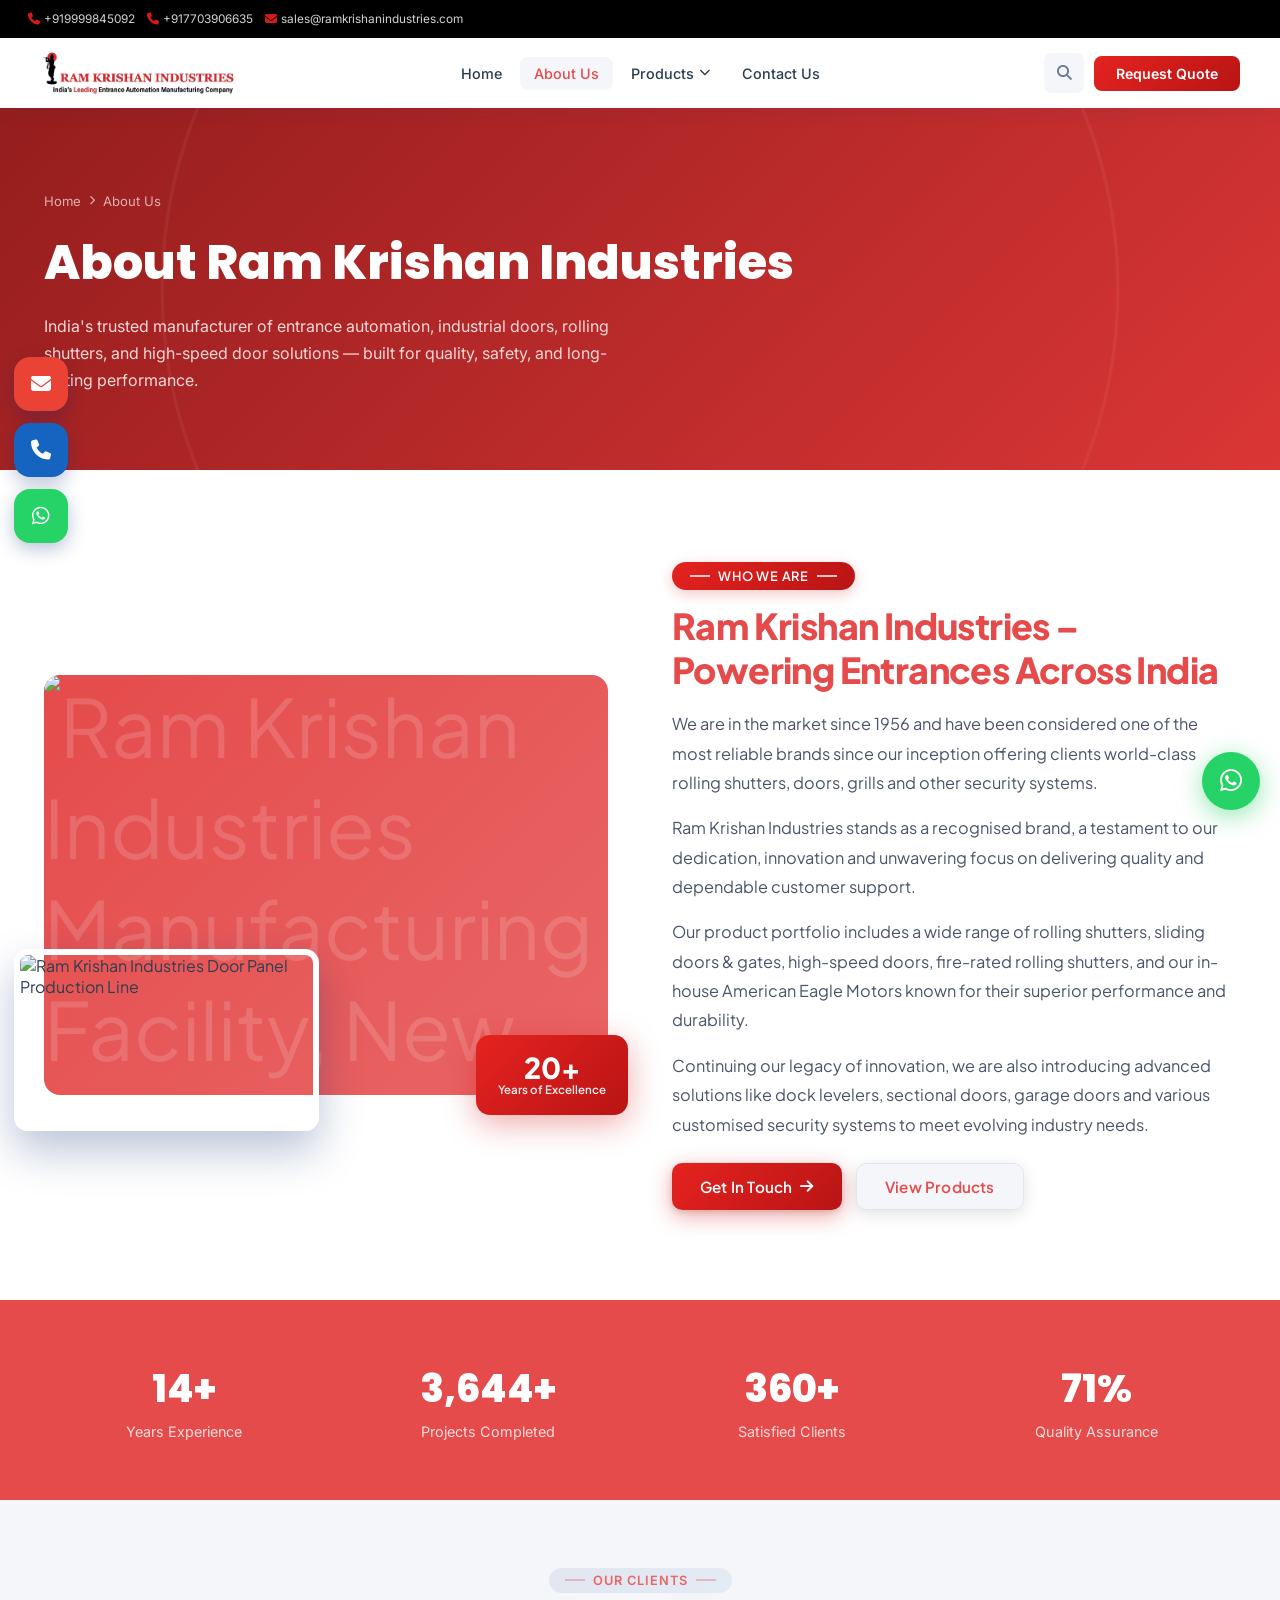
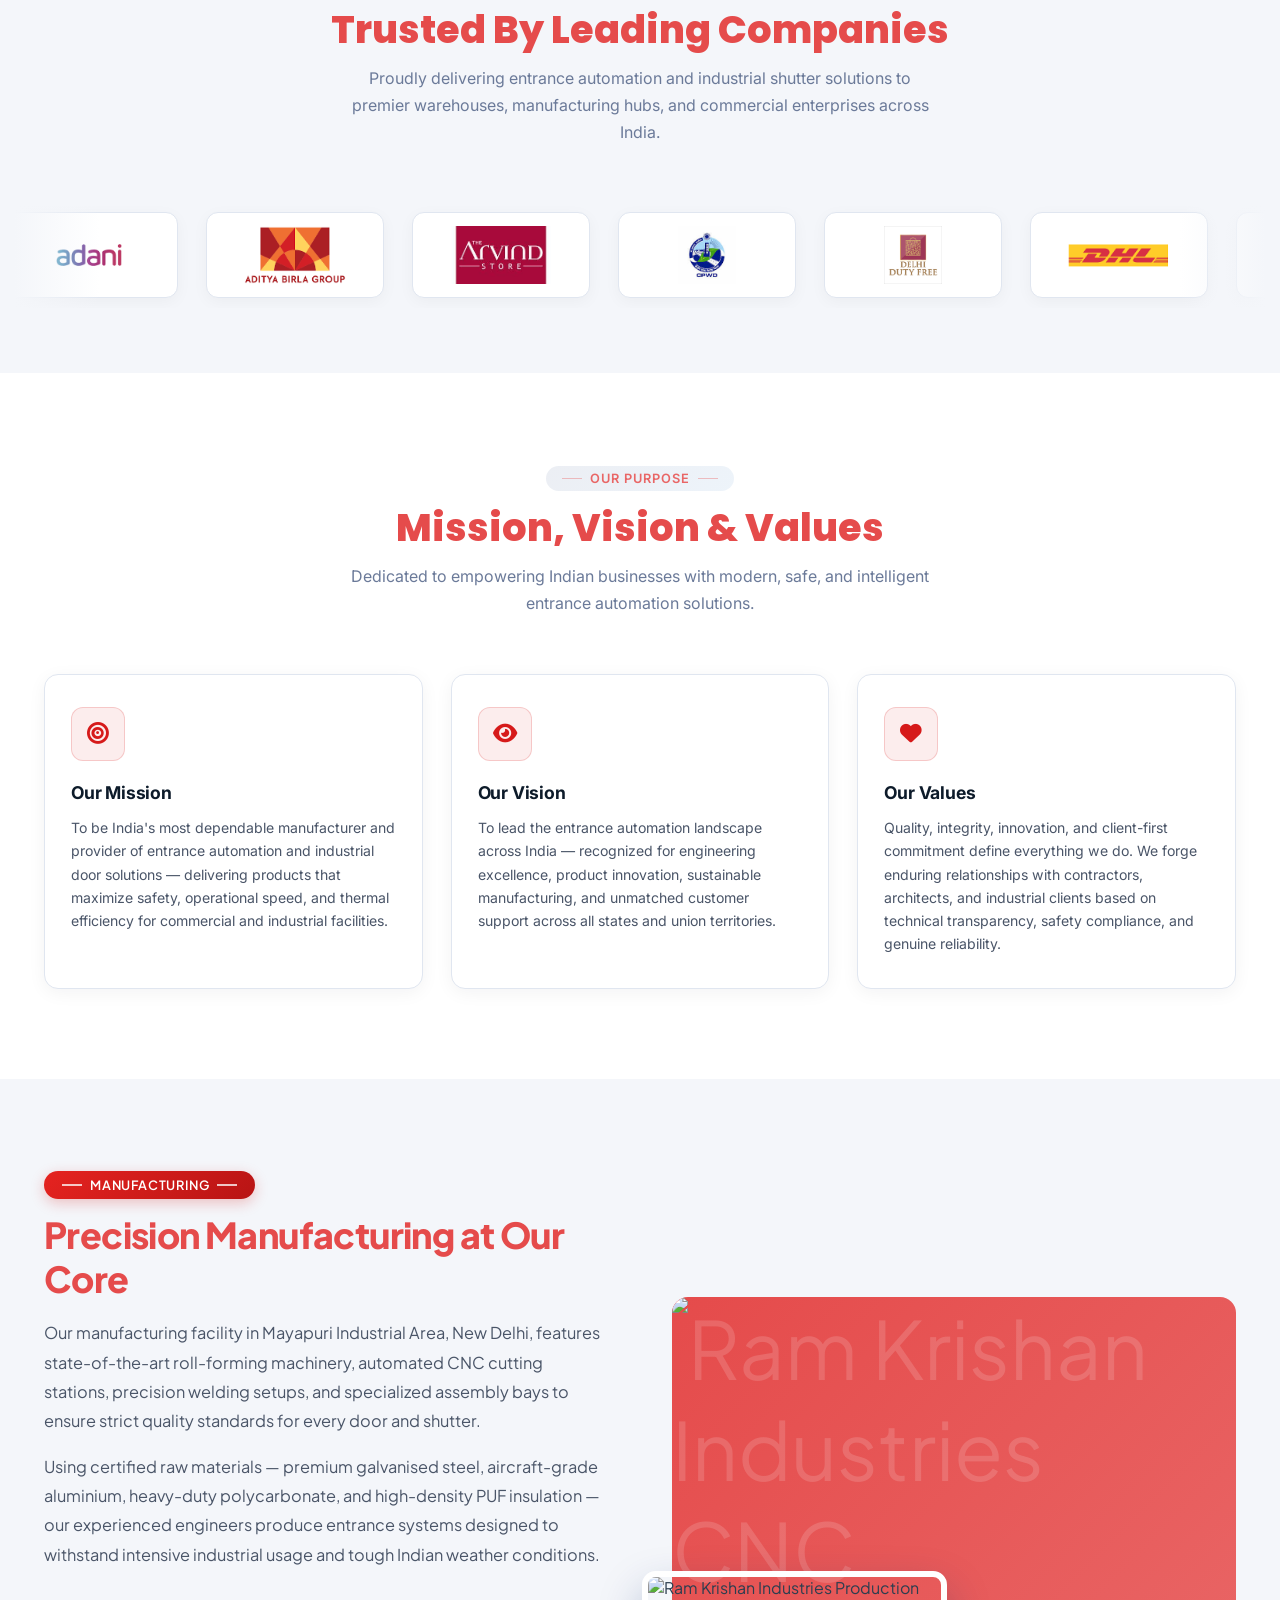
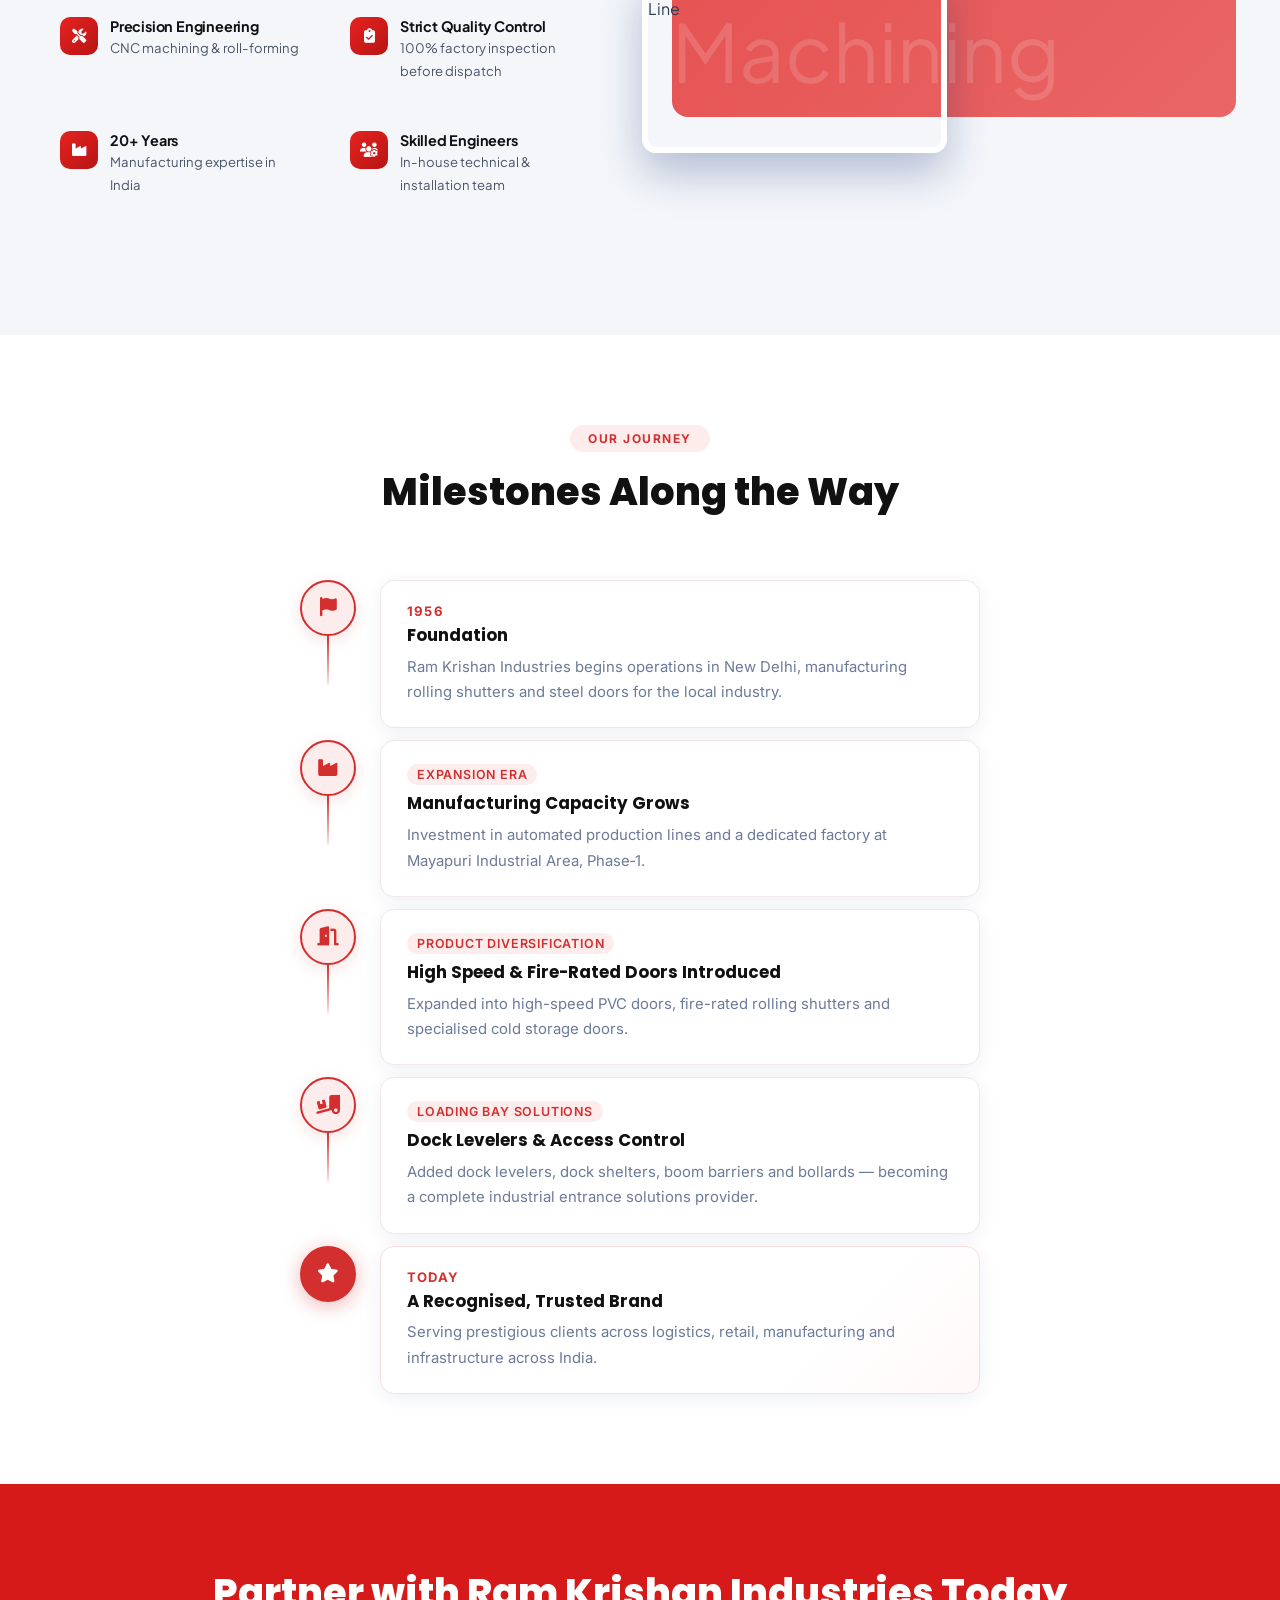
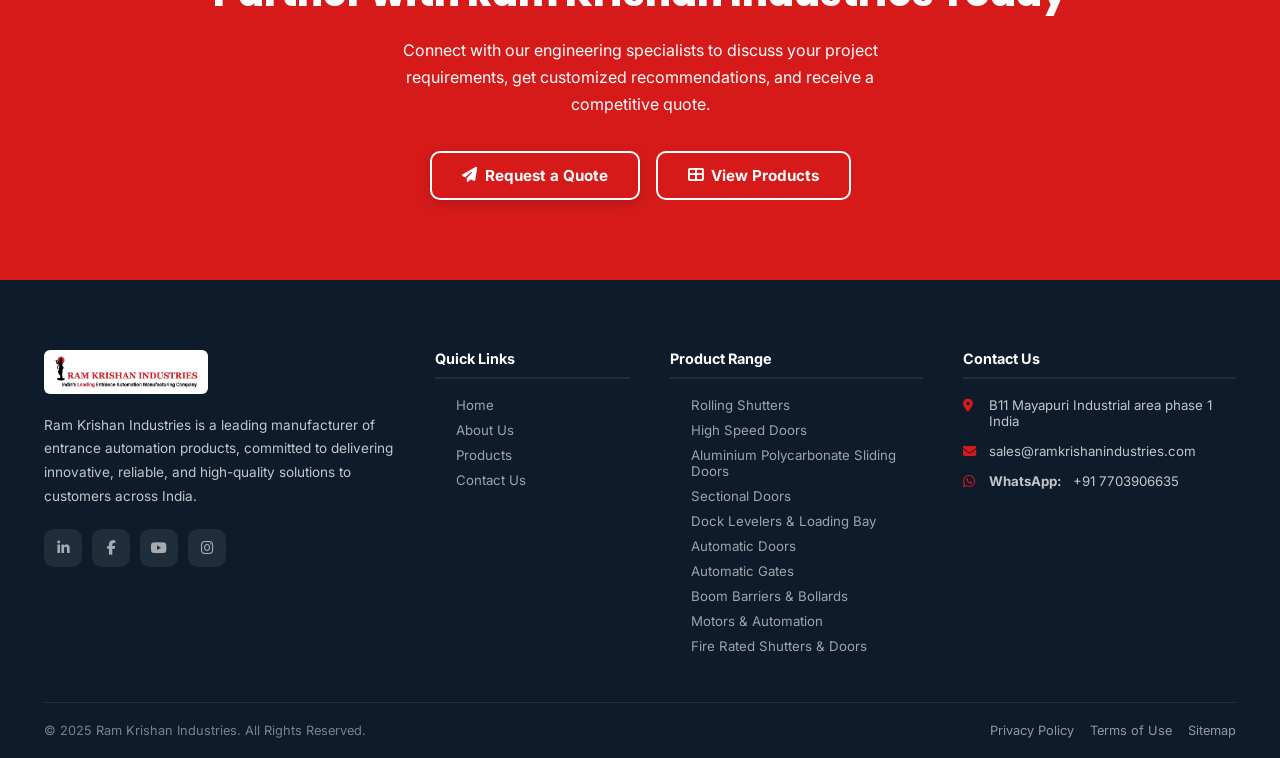
==== about.html @ 876a9bb3 "updated img" ====
<!DOCTYPE html>
<html lang="en">
<head>
  <meta charset="UTF-8" />
  <meta name="viewport" content="width=device-width, initial-scale=1.0" />
  <title>About Us | Ram Krishan Industries | Industrial Doors & Entrance Automation India</title>
  <meta name="description" content="Learn about Ram Krishan Industries — a leading manufacturer of entrance automation products, high-speed doors, rolling shutters & dock equipment in New Delhi, India." />
  <meta name="keywords" content="About Ram Krishan Industries, industrial door manufacturer India, entrance automation manufacturer Delhi, rolling shutter supplier, high speed doors India" />
  <meta name="robots" content="index, follow, max-image-preview:large" />
  <link rel="canonical" href="https://www.ramkrishanindustries.com/about.html" />

    <!-- Favicon -->
  <link rel="icon" type="image/png" href="images/ram-krishan-industries-logo.png" />

  <!-- Open Graph -->
  <meta property="og:type" content="article" />
  <meta property="og:url" content="https://www.ramkrishanindustries.com/about.html" />
  <meta property="og:site_name" content="Ram Krishan Industries" />
  <meta property="og:title" content="About Us | Ram Krishan Industries | Industrial Doors & Automation" />
  <meta property="og:description" content="Discover Ram Krishan Industries — 20+ years of excellence in manufacturing high-speed doors, rolling shutters, and entrance automation systems across India." />
  <meta property="og:image" content="images/ram-krishan-industries-logo.png" />

  <!-- Twitter Card -->
  <meta name="twitter:card" content="summary_large_image" />
  <meta name="twitter:title" content="About Us | Ram Krishan Industries | Industrial Doors & Automation" />
  <meta name="twitter:description" content="Ram Krishan Industries is an industry leader in entrance automation and industrial door solutions across India." />
  <meta name="twitter:image" content="images/ram-krishan-industries-logo.png" />

  <link rel="stylesheet" href="css/style.css" />
  <link rel="stylesheet" href="https://cdnjs.cloudflare.com/ajax/libs/font-awesome/6.5.0/css/all.min.css" />

  <!-- JSON-LD Breadcrumb Schema -->
  <script type="application/ld+json">
  {
    "@context": "https://schema.org",
    "@type": "BreadcrumbList",
    "itemListElement": [
      { "@type": "ListItem", "position": 1, "name": "Home", "item": "https://www.ramkrishanindustries.com/" },
      { "@type": "ListItem", "position": 2, "name": "About Us", "item": "https://www.ramkrishanindustries.com/about.html" }
    ]
  }
  </script>
</head>
<body class="about-page">

<!-- TOP BAR -->
<div class="top-bar">
  <div class="container">
    <div class="top-bar-left">
      <a href="tel:+919999845092"><i class="fas fa-phone"></i> +919999845092</a>
      <a href="tel:+917703906635"><i class="fas fa-phone"></i> +917703906635</a>
      <a href="mailto:sales@ramkrishanindustries.com"><i class="fas fa-envelope"></i>sales@ramkrishanindustries.com</a>
    </div>
  </div>
</div>

<!-- NAVBAR -->
<nav class="navbar" id="navbar">
  <div class="container">
    <a href="index.html" class="logo" aria-label="Ram Krishan Industries"><img src="images/ram-krishan-industries-logo.png" alt="Ram Krishan Industries" class="logo-img" /></a>
    <ul class="nav-links">
      <li><a href="index.html"><span data-i18n="navHome">Home</span></a></li>
      <li><a href="about.html" class="active"><span data-i18n="navAbout">About Us</span></a></li>
      <li class="has-dropdown">
        <a href="products.html"><span data-i18n="navProducts">Products</span> <i class="fas fa-chevron-down"></i></a>
        <ul class="dropdown-menu dropdown-products-list">
         <li><a href="products.html#rolling"> Rolling Shutters</a></li>
          <li><a href="products.html#highspeed"> High Speed Doors</a></li>
          <li><a href="products.html#polycarbonate"> Aluminium Polycarbonate Sliding Doors</a></li>
          <li><a href="products.html#sectional"> Sectional Doors</a></li>
          <li><a href="products.html#dockleveler"> Dock Levelers & Loading Bay</a></li>
          <li><a href="products.html#autodoors"> Automatic Doors</a></li>
          <li><a href="products.html#autogates"> Automatic Gates</a></li>
          <li><a href="products.html#boombarrier"> Boom Barriers & Bollards</a></li>
          <li><a href="products.html#doormotors"> Motors & Automation</a></li>
          <li><a href="products.html#fire"> Fire Rated Shutters & Doors</a></li>
        </ul>
      </li>
      <li><a href="contact.html"><span data-i18n="navContact">Contact Us</span></a></li>
    </ul>
    <div class="nav-actions">
      <button class="btn-search" id="searchBtn" aria-label="Search"><i class="fas fa-search"></i></button>
      <a href="contact.html" class="btn-quote" data-i18n="navQuote">Request Quote</a>
      <button class="hamburger" id="hamburger" aria-label="Menu"><span></span><span></span><span></span></button>
    </div>
  </div>
</nav>

<nav class="mobile-nav" id="mobileNav">
  <button class="mobile-nav-close" id="mobileNavClose"><i class="fas fa-times"></i></button>
  <ul>
    <li><a href="index.html"><span data-i18n="navHome">Home</span></a></li>
    <li><a href="about.html"><span data-i18n="navAbout">About Us</span></a></li>
    <li class="mobile-nav-parent">
      <div class="mobile-nav-row">
        <a href="products.html"><span data-i18n="navProducts">Products</span></a>
        <button class="mobile-submenu-toggle" type="button" aria-label="Toggle Products menu"><i class="fas fa-chevron-down"></i></button>
      </div>
      <ul class="mobile-submenu">
        <li><a href="products.html#rolling">Rolling Shutters</a></li>
        <li><a href="products.html#highspeed">High Speed Doors</a></li>
        <li><a href="products.html#polycarbonate">Aluminium Polycarbonate Sliding Doors</a></li>
        <li><a href="products.html#sectional">Sectional Doors</a></li>
        <li><a href="products.html#dockleveler">Dock Levelers & Loading Bay</a></li>
        <li><a href="products.html#autodoors">Automatic Doors</a></li>
        <li><a href="products.html#autogates">Automatic Gates</a></li>
        <li><a href="products.html#boombarrier">Boom Barriers & Bollards</a></li>
        <li><a href="products.html#doormotors">Motors & Automation</a></li>
        <li><a href="products.html#fire">Fire Rated Shutters & Doors</a></li>
      </ul>
    </li>
    <li><a href="contact.html"><span data-i18n="navContact">Contact Us</span></a></li>
  </ul>
  <div class="mobile-nav-footer"><a href="contact.html" class="btn-quote" data-i18n="navQuote">Request Quote</a></div>
</nav>

<!-- PAGE HERO -->
<section class="page-hero page-hero-about">
  <div class="container">
    <div class="page-hero-content">
      <div class="breadcrumb">
        <a href="index.html"><span data-i18n="navHome">Home</span></a><i class="fas fa-chevron-right"></i><span data-i18n="breadcrumbAboutTxt">About Us</span>
      </div>
      <h1 data-i18n="pageHeroAboutTitle">About Ram Krishan Industries</h1>
      <p data-i18n="pageHeroAboutSub">India's trusted manufacturer of entrance automation, industrial doors, rolling shutters, and high-speed door solutions — built for quality, safety, and long-lasting performance.</p>
    </div>
  </div>
</section>

<!-- COMPANY OVERVIEW -->
<section class="section about-strip">
  <div class="container">
    <div class="about-grid">
      <div class="about-visual reveal">
        <div class="about-img-main">
          <img src="#" alt="Ram Krishan Industries Manufacturing Facility, New Delhi" loading="lazy" />
        </div>
        <div class="about-img-secondary">
          <img src="#" alt="Ram Krishan Industries Door Panel Production Line" loading="lazy" />
        </div>
        <div class="about-badge-float"><h4>20+</h4><p data-i18n="aboutYearsExc">Years of Excellence</p></div>
      </div>
      <div class="about-text reveal reveal-delay-2">
        <div class="section-label" data-i18n="aboutSectionLabel">Who We Are</div>
        <h2 data-i18n="aboutHeroHeading">Ram Krishan Industries – Powering Entrances Across India</h2>
        <p data-i18n="aboutStoryP1">We are in the market since 1956 and have been considered one of the most reliable brands since our inception offering clients world-class rolling shutters, doors, grills and other security systems.</p>
        <p data-i18n="aboutStoryP2">Ram Krishan Industries stands as a recognised brand, a testament to our dedication, innovation and unwavering focus on delivering quality and dependable customer support.</p>
        <p data-i18n="aboutStoryP3">Our product portfolio includes a wide range of rolling shutters, sliding doors & gates, high-speed doors, fire-rated rolling shutters, and our in-house American Eagle Motors known for their superior performance and durability.</p>
        <p data-i18n="aboutStoryP4">Continuing our legacy of innovation, we are also introducing advanced solutions like dock levelers, sectional doors, garage doors and various customised security systems to meet evolving industry needs.</p>
        <div style="display:flex;gap:14px;margin-top:24px;flex-wrap:wrap">
          <a href="contact.html" class="btn-primary"><span data-i18n="aboutGetInTouch">Get In Touch</span> <i class="fas fa-arrow-right"></i></a>
          <a href="products.html" class="btn-outline-white" style="color:var(--primary);border-color:var(--border);background:var(--light-gray)" data-i18n="aboutViewProductsBtn">View Products</a>
        </div>
      </div>
    </div>
  </div>
</section>

<!-- STATS BAR -->
<section style="background:var(--primary);padding:60px 0">
  <div class="container">
    <div class="about-stats-grid">
      <div class="reveal">
        <div class="about-stat-num"><span data-target="20" data-suffix="+">20+</span></div>
        <div class="about-stat-label" data-i18n="statYears">Years Experience</div>
      </div>
      <div class="reveal reveal-delay-1">
        <div class="about-stat-num"><span data-target="5000" data-suffix="+">5,000+</span></div>
        <div class="about-stat-label" data-i18n="statProjects">Projects Completed</div>
      </div>
      <div class="reveal reveal-delay-2">
        <div class="about-stat-num"><span data-target="500" data-suffix="+">500+</span></div>
        <div class="about-stat-label" data-i18n="statClients">Satisfied Clients</div>
      </div>
      <div class="reveal reveal-delay-3">
        <div class="about-stat-num"><span data-target="100" data-suffix="%">100%</span></div>
        <div class="about-stat-label">Quality Assurance</div>
      </div>
    </div>
  </div>
</section>

<!-- TRUSTED BY LEADING COMPANIES (AUTO-SLIDING LOGO MARQUEE) -->
<section class="section logo-marquee-section">
  <div class="container">
    <div class="section-header reveal">
      <div class="section-label">Our Clients</div>
      <h2 class="section-title">Trusted By Leading Companies</h2>
      <p class="section-subtitle">Proudly delivering entrance automation and industrial shutter solutions to premier warehouses, manufacturing hubs, and commercial enterprises across India.</p>
    </div>
  </div>
  <div class="logo-marquee-wrap">
    <div class="logo-marquee-track" id="logoMarquee">
      <!-- Set 1: ZIP-provided client logos -->
      <div class="logo-marquee-item"><img src="images/Clients/LOGO/ADANNI.png" alt="Adani logo" loading="eager" /></div>
      <div class="logo-marquee-item"><img src="images/Clients/LOGO/ADITYA.png" alt="Aditya logo" loading="eager" /></div>
      <div class="logo-marquee-item"><img src="images/Clients/LOGO/ARVIND.jpg" alt="Arvind logo" loading="eager" /></div>
      <div class="logo-marquee-item"><img src="images/Clients/LOGO/CPWD.jpg" alt="CPWD logo" loading="eager" /></div>
      <div class="logo-marquee-item"><img src="images/Clients/LOGO/DELHI DUTY.png" alt="Delhi Duty Free logo" loading="eager" /></div>
      <div class="logo-marquee-item"><img src="images/Clients/LOGO/dhl.png" alt="DHL logo" loading="eager" /></div>
      <div class="logo-marquee-item"><img src="images/Clients/LOGO/DLF.png" alt="DLF logo" loading="eager" /></div>
      <div class="logo-marquee-item"><img src="images/Clients/LOGO/GOOREJ.png" alt="Godrej logo" loading="eager" /></div>
      <div class="logo-marquee-item"><img src="images/Clients/LOGO/HONDA.png" alt="Honda logo" loading="eager" /></div>
      <div class="logo-marquee-item"><img src="images/Clients/LOGO/INIDAOIL.jpg" alt="Indian Oil logo" loading="eager" /></div>
      <div class="logo-marquee-item"><img src="images/Clients/LOGO/JAMMU.jpg" alt="Jammu logo" loading="eager" /></div>
      <div class="logo-marquee-item"><img src="images/Clients/LOGO/JSL.jpg" alt="JSL logo" loading="eager" /></div>
      <div class="logo-marquee-item"><img src="images/Clients/LOGO/LEELA.png" alt="Leela logo" loading="eager" /></div>
      <div class="logo-marquee-item"><img src="images/Clients/LOGO/MARKS.png" alt="Marks logo" loading="eager" /></div>
      <div class="logo-marquee-item"><img src="images/Clients/LOGO/NBCC.jpg" alt="NBCC logo" loading="eager" /></div>
      <div class="logo-marquee-item"><img src="images/Clients/LOGO/NIKE.png" alt="Nike logo" loading="eager" /></div>
      <div class="logo-marquee-item"><img src="images/Clients/LOGO/Reliance-Industries-Limited-RIL-Logo-1966.png" alt="Reliance Industries logo" loading="eager" /></div>
      <div class="logo-marquee-item"><img src="images/Clients/LOGO/RELINACE REATIL.jpg" alt="Reliance Retail logo" loading="eager" /></div>
      <div class="logo-marquee-item"><img src="images/Clients/LOGO/TATA.png" alt="Tata logo" loading="eager" /></div>
      <div class="logo-marquee-item"><img src="images/Clients/LOGO/YVES.png" alt="Yves logo" loading="eager" /></div>
      <div class="logo-marquee-item"><img src="images/Clients/LOGO/ZARA.png" alt="Zara logo" loading="eager" /></div>
        <div class="logo-marquee-item"><img src="images/Clients/LOGO/hero.png" alt="hero" loading="eager" /></div>
      <div class="logo-marquee-item"><img src="images/Clients/LOGO/kia.webp" alt="kia" loading="eager" /></div>
      <div class="logo-marquee-item"><img src="images/Clients/LOGO/maruti.png" alt="maruti" loading="eager" /></div>

      <!-- Set 2: duplicate set for continuous loop -->
      <div class="logo-marquee-item"><img src="images/Clients/LOGO/ADANNI.png" alt="Adani logo" loading="eager" /></div>
      <div class="logo-marquee-item"><img src="images/Clients/LOGO/ADITYA.png" alt="Aditya logo" loading="eager" /></div>
      <div class="logo-marquee-item"><img src="images/Clients/LOGO/ARVIND.jpg" alt="Arvind logo" loading="eager" /></div>
      <div class="logo-marquee-item"><img src="images/Clients/LOGO/CPWD.jpg" alt="CPWD logo" loading="eager" /></div>
      <div class="logo-marquee-item"><img src="images/Clients/LOGO/DELHI DUTY.png" alt="Delhi Duty Free logo" loading="eager" /></div>
      <div class="logo-marquee-item"><img src="images/Clients/LOGO/dhl.png" alt="DHL logo" loading="eager" /></div>
      <div class="logo-marquee-item"><img src="images/Clients/LOGO/DLF.png" alt="DLF logo" loading="eager" /></div>
      <div class="logo-marquee-item"><img src="images/Clients/LOGO/GOOREJ.png" alt="Godrej logo" loading="eager" /></div>
      <div class="logo-marquee-item"><img src="images/Clients/LOGO/HONDA.png" alt="Honda logo" loading="eager" /></div>
      <div class="logo-marquee-item"><img src="images/Clients/LOGO/INIDAOIL.jpg" alt="Indian Oil logo" loading="eager" /></div>
      <div class="logo-marquee-item"><img src="images/Clients/LOGO/JAMMU.jpg" alt="Jammu logo" loading="eager" /></div>
      <div class="logo-marquee-item"><img src="images/Clients/LOGO/JSL.jpg" alt="JSL logo" loading="eager" /></div>
      <div class="logo-marquee-item"><img src="images/Clients/LOGO/LEELA.png" alt="Leela logo" loading="eager" /></div>
      <div class="logo-marquee-item"><img src="images/Clients/LOGO/MARKS.png" alt="Marks logo" loading="eager" /></div>
      <div class="logo-marquee-item"><img src="images/Clients/LOGO/NBCC.jpg" alt="NBCC logo" loading="eager" /></div>
      <div class="logo-marquee-item"><img src="images/Clients/LOGO/NIKE.png" alt="Nike logo" loading="eager" /></div>
      <div class="logo-marquee-item"><img src="images/Clients/LOGO/Reliance-Industries-Limited-RIL-Logo-1966.png" alt="Reliance Industries logo" loading="eager" /></div>
      <div class="logo-marquee-item"><img src="images/Clients/LOGO/RELINACE REATIL.jpg" alt="Reliance Retail logo" loading="eager" /></div>
      <div class="logo-marquee-item"><img src="images/Clients/LOGO/TATA.png" alt="Tata logo" loading="eager" /></div>
      <div class="logo-marquee-item"><img src="images/Clients/LOGO/YVES.png" alt="Yves logo" loading="eager" /></div>
      <div class="logo-marquee-item"><img src="images/Clients/LOGO/ZARA.png" alt="Zara logo" loading="eager" /></div>
        <div class="logo-marquee-item"><img src="images/Clients/LOGO/hero.png" alt="hero" loading="eager" /></div>
      <div class="logo-marquee-item"><img src="images/Clients/LOGO/kia.webp" alt="kia" loading="eager" /></div>
      <div class="logo-marquee-item"><img src="images/Clients/LOGO/maruti.png" alt="maruti" loading="eager" /></div>
    </div>
  </div>
</section>

<!-- MISSION & VISION -->
<section class="section" style="background:var(--white)">
  <div class="container">
    <div class="section-header reveal">
      <div class="section-label" data-i18n="missionLabel">Our Purpose</div>
      <h2 class="section-title" data-i18n="missionSectionTitle">Mission, Vision & Values</h2>
      <p class="section-subtitle">Dedicated to empowering Indian businesses with modern, safe, and intelligent entrance automation solutions.</p>
    </div>
    <div class="mission-grid">
      <div class="why-card reveal">
        <div class="why-icon"><i class="fas fa-bullseye"></i></div>
        <h3 data-i18n="missionH">Our Mission</h3>
        <p data-i18n="missionP">To be India's most dependable manufacturer and provider of entrance automation and industrial door solutions — delivering products that maximize safety, operational speed, and thermal efficiency for commercial and industrial facilities.</p>
      </div>
      <div class="why-card reveal reveal-delay-1">
        <div class="why-icon"><i class="fas fa-eye"></i></div>
        <h3 data-i18n="visionH">Our Vision</h3>
        <p data-i18n="visionP">To lead the entrance automation landscape across India — recognized for engineering excellence, product innovation, sustainable manufacturing, and unmatched customer support across all states and union territories.</p>
      </div>
      <div class="why-card reveal reveal-delay-2">
        <div class="why-icon"><i class="fas fa-heart"></i></div>
        <h3 data-i18n="valuesH">Our Values</h3>
        <p data-i18n="valuesP">Quality, integrity, innovation, and client-first commitment define everything we do. We forge enduring relationships with contractors, architects, and industrial clients based on technical transparency, safety compliance, and genuine reliability.</p>
      </div>
    </div>
  </div>
</section>

<!-- MANUFACTURING -->
<section class="section about-strip" style="background:var(--light-gray)">
  <div class="container">
    <div class="about-grid" style="direction:ltr">
      <div class="about-text reveal">
        <div class="section-label" data-i18n="manufacturingLabel">Manufacturing</div>
        <h2 data-i18n="manufacturingTitle">Precision Manufacturing at Our Core</h2>
        <p data-i18n="manufacturingP1">Our manufacturing facility in Mayapuri Industrial Area, New Delhi, features state-of-the-art roll-forming machinery, automated CNC cutting stations, precision welding setups, and specialized assembly bays to ensure strict quality standards for every door and shutter.</p>
        <p data-i18n="manufacturingP2">Using certified raw materials — premium galvanised steel, aircraft-grade aluminium, heavy-duty polycarbonate, and high-density PUF insulation — our experienced engineers produce entrance systems designed to withstand intensive industrial usage and tough Indian weather conditions.</p>
        <div class="about-features">
          <div class="about-feature">
            <div class="about-feature-icon"><i class="fas fa-tools"></i></div>
            <div class="about-feature-text"><h4 data-i18n="af1h">Precision Engineering</h4><p data-i18n="af1p">CNC machining & roll-forming</p></div>
          </div>
          <div class="about-feature">
            <div class="about-feature-icon"><i class="fas fa-clipboard-check"></i></div>
            <div class="about-feature-text"><h4 data-i18n="af2h">Strict Quality Control</h4><p data-i18n="af2p">100% factory inspection before dispatch</p></div>
          </div>
          <div class="about-feature">
            <div class="about-feature-icon"><i class="fas fa-industry"></i></div>
            <div class="about-feature-text"><h4>20+ Years</h4><p data-i18n="af3p">Manufacturing expertise in India</p></div>
          </div>
          <div class="about-feature">
            <div class="about-feature-icon"><i class="fas fa-users-cog"></i></div>
            <div class="about-feature-text"><h4 data-i18n="af4h">Skilled Engineers</h4><p data-i18n="af4p">In-house technical & installation team</p></div>
          </div>
        </div>
      </div>
      <div class="about-visual reveal reveal-delay-2">
        <div class="about-img-main">
          <img src="images/Advantages-img/imgi_67_CNC-Cutting.jpg" alt="Ram Krishan Industries CNC Machining" loading="lazy" />
        </div>
        <div class="about-img-secondary">
          <img src="images/About-Img/imgi_67_Door-Panel-Production-Line.jpg" alt="Ram Krishan Industries Production Line" loading="lazy" />
        </div>
      </div>
    </div>
  </div>
</section>

<!-- OUR JOURNEY / MILESTONES TIMELINE -->
<section class="section journey-timeline-section" id="our-journey">
  <div class="container">
    <div class="section-header reveal">
      <div class="journey-badge">OUR JOURNEY</div>
      <h2 class="journey-main-title">Milestones Along the Way</h2>
    </div>
    <div class="journey-timeline">

      <!-- Milestone 1 -->
      <div class="journey-item reveal">
        <div class="journey-icon-col">
          <div class="journey-icon">
            <i class="fas fa-flag"></i>
          </div>
          <div class="journey-line"></div>
        </div>
        <div class="journey-content">
          <div class="journey-year">1956</div>
          <h3 class="journey-title">Foundation</h3>
          <p class="journey-desc">Ram Krishan Industries begins operations in New Delhi, manufacturing rolling shutters and steel doors for the local industry.</p>
        </div>
      </div>

      <!-- Milestone 2 -->
      <div class="journey-item reveal reveal-delay-1">
        <div class="journey-icon-col">
          <div class="journey-icon">
            <i class="fas fa-industry"></i>
          </div>
          <div class="journey-line"></div>
        </div>
        <div class="journey-content">
          <div class="journey-era">Expansion Era</div>
          <h3 class="journey-title">Manufacturing Capacity Grows</h3>
          <p class="journey-desc">Investment in automated production lines and a dedicated factory at Mayapuri Industrial Area, Phase&#8209;1.</p>
        </div>
      </div>

      <!-- Milestone 3 -->
      <div class="journey-item reveal reveal-delay-2">
        <div class="journey-icon-col">
          <div class="journey-icon">
            <i class="fas fa-door-open"></i>
          </div>
          <div class="journey-line"></div>
        </div>
        <div class="journey-content">
          <div class="journey-era">Product Diversification</div>
          <h3 class="journey-title">High Speed &amp; Fire-Rated Doors Introduced</h3>
          <p class="journey-desc">Expanded into high-speed PVC doors, fire-rated rolling shutters and specialised cold storage doors.</p>
        </div>
      </div>

      <!-- Milestone 4 -->
      <div class="journey-item reveal reveal-delay-3">
        <div class="journey-icon-col">
          <div class="journey-icon">
            <i class="fas fa-truck-loading"></i>
          </div>
          <div class="journey-line"></div>
        </div>
        <div class="journey-content">
          <div class="journey-era">Loading Bay Solutions</div>
          <h3 class="journey-title">Dock Levelers &amp; Access Control</h3>
          <p class="journey-desc">Added dock levelers, dock shelters, boom barriers and bollards &mdash; becoming a complete industrial entrance solutions provider.</p>
        </div>
      </div>

      <!-- Milestone 5: Today (no bottom line) -->
      <div class="journey-item journey-item-last reveal reveal-delay-4">
        <div class="journey-icon-col">
          <div class="journey-icon journey-icon-today">
            <i class="fas fa-star"></i>
          </div>
        </div>
        <div class="journey-content">
          <div class="journey-year">Today</div>
          <h3 class="journey-title">A Recognised, Trusted Brand</h3>
          <p class="journey-desc">Serving prestigious clients across logistics, retail, manufacturing and infrastructure across India.</p>
        </div>
      </div>

    </div><!-- /.journey-timeline -->
  </div>
</section>

<!-- CTA -->
<section class="cta-section">
  <div class="container" style="position:relative;z-index:2">
    <h2 class="reveal" data-i18n="aboutCtaTitle">Partner with Ram Krishan Industries Today</h2>
    <p class="reveal reveal-delay-1" data-i18n="aboutCtaSub">Connect with our engineering specialists to discuss your project requirements, get customized recommendations, and receive a competitive quote.</p>
    <div class="cta-btns reveal reveal-delay-2">
      <a href="contact.html" class="btn-white"><i class="fas fa-paper-plane"></i> <span data-i18n="contactFormTitle">Request a Quote</span></a>
      <a href="products.html" class="btn-outline-gold"><i class="fas fa-th-large"></i> <span data-i18n="aboutViewProductsBtn">View Products</span></a>
    </div>
  </div>
</section>

<!-- FOOTER -->
<footer class="footer">
  <div class="container">
    <div class="footer-grid">
      <div class="footer-brand">
        <div class="logo" style="margin-bottom:16px"><img src="images/ram-krishan-industries-logo.png" alt="Ram Krishan Industries" class="footer-logo-img" /></div>
        <p data-i18n="footerAbout">Ram Krishan Industries is a leading manufacturer of entrance automation products, committed to delivering innovative, reliable, and high-quality solutions to customers across India.</p>
        <div class="footer-socials">
          <a class="footer-social" href="#" aria-label="LinkedIn"><i class="fab fa-linkedin-in"></i></a>
          <a class="footer-social" href="#" aria-label="Facebook"><i class="fab fa-facebook-f"></i></a>
          <a class="footer-social" href="#" aria-label="YouTube"><i class="fab fa-youtube"></i></a>
          <a class="footer-social" href="#" aria-label="Instagram"><i class="fab fa-instagram"></i></a>
        </div>
      </div>
      <div class="footer-col">
        <h4 data-i18n="footerQuickLinks">Quick Links</h4>
        <ul>
          <li><a href="index.html"><span data-i18n="navHome">Home</span></a></li>
          <li><a href="about.html"><span data-i18n="navAbout">About Us</span></a></li>
          <li><a href="products.html"><span data-i18n="navProducts">Products</span></a></li>
          <li><a href="contact.html"><span data-i18n="navContact">Contact Us</span></a></li>
        </ul>
      </div>
      <div class="footer-col">
        <h4 data-i18n="footerProductRange">Product Range</h4>
        <ul>
          <li><a href="products.html#rolling">Rolling Shutters</a></li>
          <li><a href="products.html#highspeed">High Speed Doors</a></li>
          <li><a href="products.html#polycarbonate">Aluminium Polycarbonate Sliding Doors</a></li>
          <li><a href="products.html#sectional">Sectional Doors</a></li>
          <li><a href="products.html#dockleveler">Dock Levelers & Loading Bay</a></li>
          <li><a href="products.html#autodoors">Automatic Doors</a></li>
          <li><a href="products.html#autogates">Automatic Gates</a></li>
          <li><a href="products.html#boombarrier">Boom Barriers & Bollards</a></li>
          <li><a href="products.html#doormotors">Motors & Automation</a></li>
          <li><a href="products.html#fire">Fire Rated Shutters & Doors</a></li>
        </ul>
      </div>
      <div class="footer-col">
        <h4 data-i18n="navContact">Contact Us</h4>
        <div class="footer-contact-item"><i class="fas fa-map-marker-alt"></i><span>B11 Mayapuri Industrial area phase 1 India</span></div>
        <div class="footer-contact-item"><i class="fas fa-envelope"></i><a href="mailto:sales@ramkrishanindustries.com">sales@ramkrishanindustries.com</a></div>
        <div class="footer-contact-item"><i class="fab fa-whatsapp"></i><strong data-i18n="lblWhatsAppCard">WhatsApp:</strong> <a href="https://wa.me/917703906635" target="_blank" rel="noopener">+91 7703906635</a></div>
      </div>
    </div>
    <div class="footer-bottom">
      <p>© 2025 Ram Krishan Industries. <span data-i18n="footerRights">All Rights Reserved.</span></p>
      <div style="display:flex;gap:16px"><a href="#" data-i18n="footerPrivacy">Privacy Policy</a><a href="#" data-i18n="footerTerms">Terms of Use</a><a href="#" data-i18n="footerSitemap">Sitemap</a></div>
    </div>
  </div>
</footer>

<div class="float-sidebar">
  <a class="float-btn email-btn" href="mailto:sales@ramkrishanindustries.com" aria-label="Email"><i class="fas fa-envelope"></i><span>sales@ramkrishanindustries.com</span></a>
  <a class="float-btn phone-btn" href="tel:9999845092" aria-label="Call"><i class="fas fa-phone"></i><span>9999845092</span></a>
  <a class="float-btn whatsapp" href="https://wa.me/917703906635" target="_blank" rel="noopener" aria-label="WhatsApp"><i class="fab fa-whatsapp"></i><span data-i18n="sidebarWhatsAppChat">WhatsApp Chat</span></a>
</div>
<a class="whatsapp-fab" href="https://wa.me/917703906635" target="_blank" rel="noopener" aria-label="WhatsApp"><i class="fab fa-whatsapp"></i></a>
<button class="back-top" id="backTop" aria-label="Back to top"><i class="fas fa-chevron-up"></i></button>

<div class="search-overlay" id="searchOverlay">
  <div class="search-box">
    <h3 style="margin-bottom:16px;color:var(--primary)" data-i18n="searchTitle">Search Products</h3>
    <div class="search-input-wrap">
      <input type="text" id="searchInput" placeholder="e.g. High Speed Door, Rolling Shutter…" data-i18n-placeholder="searchPlaceholder" />
      <button><i class="fas fa-search"></i></button>
    </div>
    <button class="search-close" id="searchClose"><i class="fas fa-times"></i> <span data-i18n="searchClose">Close</span></button>
  </div>
</div>
<script src="js/translations.js"></script>
<script src="js/main.js"></script>
</body>
</html>
---- css/style.css ----
/* ===========================
   RAM KRISHAN INDUSTRIES - MAIN STYLESHEET
   =========================== */

@import url('https://fonts.googleapis.com/css2?family=Inter:wght@300;400;500;600;700;800&family=Outfit:wght@400;500;600;700;800&family=Plus+Jakarta+Sans:wght@400;500;600;700;800&family=Poppins:wght@300;400;500;600;700;800&display=swap');

:root {
  --primary: #e54b4b;
  --primary-dark: #061a4a;
  --accent: #e96666;
  --accent-light: #3a8fd4;
  --brand-red: #d61a1a;
  --brand-red-dark: #b81414;
  --brand-red-light: #e52320;
  --gold: #ffffff;
  --gold-light: #ffc94d;
  --white: #ffffff;
  --light-gray: #f4f6fa;
  --medium-gray: #6b7a99;
  --dark: #0d1b2a;
  --text: #2c3e50;
  --border: #e0e6f0;
  --shadow: 0 8px 32px rgba(10, 42, 110, 0.12);
  --shadow-hover: 0 16px 48px rgba(10, 42, 110, 0.22);
  --radius: 12px;
  --transition: all 0.35s cubic-bezier(0.4, 0, 0.2, 1);
  --black-ram: black;
}

*, *::before, *::after { box-sizing: border-box; margin: 0; padding: 0; }

html { scroll-behavior: smooth; font-size: 16px; }

body {
  font-family: 'Inter', sans-serif;
  color: var(--text);
  background: var(--white);
  overflow-x: hidden;
}

a { text-decoration: none; color: inherit; }
ul { list-style: none; }
img { max-width: 100%; display: block; }

/* ===== TOP BAR ===== */
.top-bar {
  background: var(--black-ram);
  color: rgba(255,255,255,0.85);
  font-size: 0.8rem;
  padding: 7px 0;
  position: relative;
  z-index: 1001;
  direction: ltr;
}
.top-bar .container {
  display: flex;
  justify-content: space-between;
  align-items: center;
  padding: 8px;
  gap: 16px;
  flex-wrap: wrap;
}
.top-bar-left { display: flex; gap: 20px; align-items: center; }
.top-bar-left a {
  color: rgba(255,255,255,0.82);
  display: flex; align-items: center; gap: 6px;
  transition: var(--transition);
}
.top-bar-left a:hover { color: var(--brand-red); }
.top-bar-left a i { font-size: 0.75rem; color: var(--brand-red); }
.top-bar-right { display: flex; align-items: center; gap: 12px; margin-left: auto; }

.top-bar { font-size: 0.74rem; padding: 4px 0; }
.top-bar .container { gap: 10px; }
.top-bar-left { gap: 12px; flex-wrap: wrap; }
.top-bar-left a { gap: 4px; }

/* ===== NAVBAR ===== */
.navbar {
  background: var(--white);
  box-shadow: 0 2px 20px rgba(10,42,110,0.08);
  position: sticky;
  top: 0;
  z-index: 1000;
  transition: var(--transition);
}
.navbar.scrolled {
  box-shadow: 0 4px 30px rgba(10,42,110,0.18);
  background: rgba(255,255,255,0.97);
  backdrop-filter: blur(10px);
}
.navbar .container {
  display: flex;
  align-items: center;
  justify-content: space-between;
  padding: 0 20px;
  height: 70px;
  direction: ltr;
}
.logo {
  display: flex;
  align-items: center;
  gap: 0;
  line-height: 1;
  text-decoration: none;
}
.logo-img {
  height: 48px;
  width: auto;
  max-width: 220px;
  object-fit: contain;
  display: block;
  transition: var(--transition);
}
.logo:hover .logo-img {
  opacity: 0.92;
}
.footer-brand .logo, .footer .logo {
  display: inline-block;
  color: white;
  margin-bottom: 16px;
}
.footer-logo-img {
  height: 44px;
  width: auto;
  max-width: 210px;
  object-fit: contain;
  display: block;
  background: #ffffff;
  padding: 4px 8px;
  border-radius: 6px;
}

.nav-links {
  display: flex; align-items: center; gap: 4px;
}
.nav-links li { position: relative; }
.nav-links a {
  display: flex; align-items: center; gap: 5px;
  padding: 8px 14px;
  border-radius: 8px;
  font-size: 0.9rem;
  font-weight: 500;
  color: var(--text);
  transition: var(--transition);
}
.nav-links a:hover, .nav-links a.active {
  background: var(--light-gray);
  color: var(--primary);
}
.nav-links a i { font-size: 0.7rem; transition: var(--transition); }
.nav-links li:hover > a i { transform: rotate(180deg); }

/* Dropdown */
.dropdown-menu {
  position: absolute;
  top: calc(100% + 8px);
  left: 0;
  background: white;
  border-radius: 12px;
  box-shadow: 0 12px 48px rgba(10,42,110,0.16);
  min-width: 260px;
  padding: 10px 0;
  opacity: 0;
  visibility: hidden;
  transform: translateY(-8px);
  transition: var(--transition);
  border: 1px solid var(--border);
  z-index: 999;
}
.nav-links li:hover .dropdown-menu {
  opacity: 1; visibility: visible; transform: translateY(0);
}
.nav-links li.dd-open .dropdown-menu {
  opacity: 1; visibility: visible; transform: translateY(0);
}
.nav-links li.dd-open > a i { transform: rotate(180deg); }
.nav-links a i { cursor: pointer; padding: 4px; margin: -4px; }
.dropdown-menu li a {
  padding: 10px 20px;
  border-radius: 0;
  font-size: 0.85rem;
  color: var(--text);
  font-weight: 400;
  display: block;
}
.dropdown-menu li a:hover {
  background: var(--light-gray);
  color: var(--primary);
  padding-left: 26px;
}
.dropdown-cat {
  padding: 6px 20px 4px;
  font-size: 0.72rem;
  font-weight: 700;
  color: var(--medium-gray);
  text-transform: uppercase;
  letter-spacing: 0.8px;
}

/* Clean Main Products Dropdown */
.dropdown-products-list {
  min-width: 350px;
  padding: 8px 0;
  border-radius: 12px;
  border: 1.5px solid var(--border);
  box-shadow: 0 16px 40px rgba(0, 0, 0, 0.12);
}
.dropdown-products-list li a {
  display: flex;
  align-items: center;
  gap: 12px;
  padding: 10px 20px;
  font-size: 0.88rem;
  font-weight: 600;
  color: #1e293b;
  transition: var(--transition);
}
.dropdown-products-list li a i {
  color: var(--brand-red);
  font-size: 0.92rem;
  width: 20px;
  text-align: center;
  transition: var(--transition);
}
.dropdown-products-list li a:hover {
  background: #fff5f5;
  color: var(--brand-red);
  padding-left: 26px;
}
.dropdown-products-list li a:hover i {
  transform: scale(1.15);
}

.nav-actions { display: flex; align-items: center; gap: 10px; }
.btn-quote {
  background: linear-gradient(135deg, var(--brand-red-light), var(--brand-red-dark));
  color: white;
  padding: 9px 22px;
  border-radius: 8px;
  font-size: 0.88rem;
  font-weight: 600;
  transition: var(--transition);
  border: none;
  cursor: pointer;
}
.btn-quote:hover {
  transform: translateY(-2px);
  box-shadow: 0 8px 24px rgba(214,26,26,0.35);
}
.btn-search {
  background: var(--light-gray);
  border: none;
  width: 40px; height: 40px;
  border-radius: 8px;
  cursor: pointer;
  display: flex; align-items: center; justify-content: center;
  color: var(--medium-gray);
  font-size: 0.95rem;
  transition: var(--transition);
}
.btn-search:hover { background: var(--border); color: var(--brand-red); }

.hamburger {
  display: none;
  flex-direction: column;
  gap: 5px;
  cursor: pointer;
  background: none; border: none; padding: 6px;
}
.hamburger span {
  width: 24px; height: 2px;
  background: var(--primary);
  border-radius: 2px;
  transition: var(--transition);
}

/* ===== HERO ===== */
.hero {
  position: relative;
  /* 16:9 aspect ratio = 9/16 = 56.25% of viewport width */
  height: 56.25vw;
  min-height: 400px;
  max-height: 900px;
  overflow: hidden;
  display: flex;
  align-items: center;
  padding-bottom: 0;
}
.hero-video {
  position: absolute; inset: 0;
  width: 100%; height: 100%;
  object-fit: cover; z-index: 0;
}
.hero-slider {
  position: absolute; inset: 0;
  width: 100%; height: 100%;
  z-index: 0; overflow: hidden;
}
.hero-slide {
  position: absolute; inset: 0;
  width: 100%; height: 100%;
  opacity: 0;
  transition: opacity 1s ease-in-out;
  pointer-events: none;
  will-change: opacity;
}
.hero-slide.active { opacity: 1; pointer-events: auto; }
.hero-slide-img {
  width: 100%; height: 100%;
  object-fit: cover;
  object-position: center;
  display: block;
  image-rendering: -webkit-optimize-contrast;
}

/* Global light overlay — very subtle, just kills harsh highlights */
.hero-overlay {
  position: absolute; inset: 0;
  background: linear-gradient(
    to right,
    rgba(0,0,0,0.38) 0%,
    rgba(0,0,0,0.22) 45%,
    rgba(0,0,0,0.08) 100%
  );
  z-index: 1;
  pointer-events: none;
}

/* Hero content — NO visible card, NO border, NO background */
.hero-content {
  position: relative;
  z-index: 2;
  color: white;
  max-width: 680px;
  margin-bottom: 24px;
  padding: 0;
  /* Natural radial vignette via ::before — no box, no border */
}

/* Radial dark vignette — feathered, cinematic, no hard edges */
.hero-content::before {
  content: '';
  position: absolute;
  inset: -70px -120px 58px -120px;
  /* Dark semi-transparent fill + image blur behind */
  z-index: -1;
  pointer-events: none;
  will-change: opacity;
  /* Rectangular shape with soft fade on all 4 edges — NO hard border */
}

/* Badge — clean pill, no heavy card */
.hero-badge {
  display: inline-flex; align-items: center; gap: 9px;
  background: rgba(0, 0, 0, 0.30);
  border: 1px solid rgba(255,255,255,0.20);
  padding: 7px 18px;
  border-radius: 50px;
  font-size: 0.82rem;
  font-weight: 600;
  letter-spacing: 0.4px;
  margin-bottom: 22px;
  color: rgba(255,255,255,0.96);
  /* Slide down + fade */
  opacity: 0;
  transform: translateY(-16px);
  animation: heroBadgeIn 0.7s 0.15s ease-out forwards;
}
.hero-badge i { color: var(--brand-red); font-size: 0.85rem; }

/* Heading — crisp white, stronger shadow for cinematic depth */
.hero h1 {
  font-family: 'Poppins', sans-serif;
  font-size: clamp(2.1rem, 4.4vw, 3.4rem);
  font-weight: 800;
  line-height: 1.16;
  letter-spacing: -0.5px;
  margin-bottom: 18px;
  color: #ffffff;
  text-shadow: 0 1px 3px rgba(0,0,0,0.5), 0 4px 24px rgba(0,0,0,0.35);
  /* Fade + slide up */
  opacity: 0;
  transform: translateY(20px);
  animation: heroContentIn 0.72s 0.28s ease-out forwards;
  will-change: opacity, transform;
}
.hero h1 .gold-span {
  color: var(--brand-red);
  text-shadow: 0 1px 4px rgba(0,0,0,0.4), 0 2px 14px rgba(214,26,26,0.28);
}

/* Paragraph */
.hero p {
  font-size: 1.02rem;
  line-height: 1.78;
  letter-spacing: 0.08px;
  color: rgba(255,255,255,0.94);
  text-shadow: 0 1px 8px rgba(0,0,0,0.45);
  margin-bottom: 34px;
  max-width: 540px;
  opacity: 0;
  transform: translateY(20px);
  animation: heroContentIn 0.72s 0.42s ease-out forwards;
  will-change: opacity, transform;
}

/* Buttons row */
.hero-btns {
  display: flex; gap: 14px; flex-wrap: wrap;
  opacity: 0;
  transform: translateY(18px);
  animation: heroContentIn 0.72s 0.58s ease-out forwards;
  will-change: opacity, transform;
}

/* Primary (red) CTA */
.btn-primary {
  background: linear-gradient(135deg, var(--brand-red-light), var(--brand-red-dark));
  color: #fff;
  padding: 13px 28px;
  border-radius: 10px;
  font-weight: 600;
  font-size: 0.95rem;
  letter-spacing: 0.2px;
  display: inline-flex; align-items: center; gap: 8px;
  border: none; cursor: pointer;
  box-shadow: 0 6px 22px rgba(214,26,26,0.38), 0 2px 6px rgba(0,0,0,0.14);
  transition: transform 0.22s ease, box-shadow 0.22s ease;
  will-change: transform;
}
.btn-primary:hover {
  transform: translateY(-3px) scale(1.015);
  box-shadow: 0 14px 32px rgba(214,26,26,0.52), 0 4px 12px rgba(0,0,0,0.2);
}
.btn-primary:active { transform: translateY(-1px); }
.btn-primary:focus-visible {
  outline: 3px solid rgba(214,26,26,0.55);
  outline-offset: 3px;
}

/* Outline (ghost) CTA */
.btn-outline-white {
  background: rgba(255,255,255,0.08);
  backdrop-filter: blur(8px);
  -webkit-backdrop-filter: blur(8px);
  color: #fff;
  padding: 13px 28px;
  border-radius: 10px;
  font-weight: 600;
  font-size: 0.95rem;
  letter-spacing: 0.2px;
  display: inline-flex; align-items: center; gap: 8px;
  border: 1.5px solid rgba(255,255,255,0.38);
  box-shadow: 0 4px 16px rgba(0,0,0,0.12);
  transition: background 0.22s ease, border-color 0.22s ease, transform 0.22s ease, box-shadow 0.22s ease, color 0.22s ease;
  cursor: pointer;
  will-change: transform;
}
.btn-outline-white:hover {
  background: rgba(255,255,255,0.96);
  color: var(--primary);
  border-color: rgba(255,255,255,0.96);
  transform: translateY(-3px) scale(1.015);
  box-shadow: 0 12px 28px rgba(255,255,255,0.22);
}
.btn-outline-white:active { transform: translateY(-1px); }
.btn-outline-white:focus-visible {
  outline: 3px solid rgba(255,255,255,0.5);
  outline-offset: 3px;
}

/* Statistics glass bar */
.hero-stats {
  position: absolute; bottom: 35px; left: 0; right: 0; z-index: 2;
}
.hero-stats .container {
  display: flex; gap: 0;
  box-shadow: 0 16px 48px rgba(0,0,0,0.38), 0 2px 8px rgba(0,0,0,0.2);
}
.hero-stat {
  background: rgba(8, 14, 26, 0.60);
  backdrop-filter: blur(18px) saturate(1.4);
  -webkit-backdrop-filter: blur(18px) saturate(1.4);
  border: 1px solid rgba(255,255,255,0.12);
  border-left: none;
  padding: 22px 28px;
  text-align: center;
  color: white;
  flex: 1;
  transition: background 0.22s ease, transform 0.22s ease;
  will-change: transform;
}
.hero-stat:first-child { border-radius: 14px 0 0 14px; border-left: 1px solid rgba(255,255,255,0.12); }
.hero-stat:last-child  { border-radius: 0 14px 14px 0; }
.hero-stat:hover {
  background: rgba(8, 14, 26, 0.80);
  transform: translateY(-4px);
}
.hero-stat h3 {
  font-size: 2rem;
  font-weight: 800;
  color: var(--brand-red);
  font-family: 'Poppins', sans-serif;
  letter-spacing: -0.5px;
  line-height: 1.1;
  margin-bottom: 5px;
  text-shadow: 0 2px 10px rgba(214,26,26,0.22);
}
.hero-stat p {
  font-size: 0.72rem;
  font-weight: 600;
  color: rgba(255,255,255,0.80);
  text-transform: uppercase;
  letter-spacing: 0.8px;
}

/* Keyframes */
@keyframes heroBadgeIn {
  from { opacity: 0; transform: translateY(-16px); }
  to   { opacity: 1; transform: translateY(0); }
}
@keyframes heroContentIn {
  from { opacity: 0; transform: translateY(20px); }
  to   { opacity: 1; transform: translateY(0); }
}

/* Scroll-down cue */
.hero-scroll-cue {
  position: absolute; left: 50%; bottom: 20px; z-index: 2;
  transform: translateX(-50%);
  color: rgba(255,255,255,0.70);
  font-size: 1.2rem;
  animation: bounceDown 2.4s infinite;
  pointer-events: none;
}
@keyframes bounceDown {
  0%, 100% { transform: translate(-50%, 0); opacity: 0.45; }
  50% { transform: translate(-50%, 10px); opacity: 1; }
}

/* ===== COMPANY STATS (SINCE 1956) ===== */
.company-stats-section {
  background: #ffffff;
  padding: 28px 0 32px;
  position: relative;
  border-bottom: 1px solid var(--border);
}
.company-stats-header {
  text-align: center;
  margin-bottom: 20px;
}
.company-heritage-title {
  font-family: 'Poppins', sans-serif;
  font-size: clamp(1.1rem, 2vw, 1.45rem);
  font-weight: 800;
  color: var(--brand-red);
  letter-spacing: 2.5px;
  text-transform: uppercase;
  margin: 0 0 6px;
  line-height: 1.2;
}
.company-heritage-divider {
  width: 36px;
  height: 2px;
  background: var(--brand-red);
  margin: 0 auto;
  border-radius: 2px;
}
.company-stats-grid {
  display: grid;
  grid-template-columns: repeat(3, 1fr);
  gap: 16px;
  max-width: 860px;
  margin: 0 auto;
}
.company-stat-card {
  background: #ffffff;
  border: 1.5px solid var(--border);
  border-radius: 12px;
  padding: 18px 16px;
  text-align: center;
  box-shadow: 0 2px 10px rgba(0, 0, 0, 0.04);
  transition: var(--transition);
  display: flex;
  flex-direction: column;
  align-items: center;
  justify-content: center;
}
.company-stat-card:hover {
  transform: translateY(-3px);
  border-color: var(--brand-red);
  box-shadow: 0 6px 20px rgba(214, 26, 26, 0.10);
}
.company-stat-card .stat-number {
  font-family: 'Poppins', sans-serif;
  font-size: clamp(1.6rem, 2.8vw, 2.2rem);
  font-weight: 800;
  color: var(--brand-red);
  line-height: 1.1;
  margin-bottom: 5px;
  letter-spacing: -0.5px;
}
.company-stat-card .stat-label {
  font-size: 0.78rem;
  font-weight: 700;
  color: var(--dark);
  text-transform: uppercase;
  letter-spacing: 0.8px;
  margin: 0;
}

@media (max-width: 992px) {
  .company-stats-section { padding: 22px 0 26px; }
  .company-stats-grid { gap: 12px; }
  .company-stat-card { padding: 14px 12px; }
}

@media (max-width: 768px) {
  .company-stats-section { padding: 20px 0 24px; }
  .company-stats-header { margin-bottom: 16px; }
  .company-stats-grid {
    grid-template-columns: repeat(3, 1fr);
    gap: 10px;
    max-width: 100%;
  }
  .company-stat-card { padding: 14px 10px; border-radius: 10px; }
  .company-stat-card .stat-number { font-size: 1.5rem; }
  .company-stat-card .stat-label { font-size: 0.68rem; letter-spacing: 0.5px; }
}

@media (max-width: 480px) {
  .company-stats-grid { gap: 8px; }
  .company-stat-card { padding: 12px 8px; }
  .company-stat-card .stat-number { font-size: 1.35rem; }
  .company-stat-card .stat-label { font-size: 0.62rem; }
}

/* ===== SECTION COMMONS ===== */
.container { max-width: 1240px; margin: 0 auto; padding: 0 24px; }
.section { padding: 90px 0; }
.section-header { text-align: center; margin-bottom: 56px; }
.section-label {
  display: inline-flex; align-items: center; gap: 8px;
  background: linear-gradient(135deg, rgba(10,42,110,0.08), rgba(30,111,191,0.08));
  color: var(--accent);
  padding: 5px 16px;
  border-radius: 50px;
  font-size: 0.8rem;
  font-weight: 600;
  text-transform: uppercase;
  letter-spacing: 1px;
  margin-bottom: 14px;
}
.section-label::before, .section-label::after {
  content: '';
  width: 20px; height: 1.5px;
  background: var(--accent);
  opacity: 0.4;
}
.section-title {
  font-family: 'Poppins', sans-serif;
  font-size: clamp(1.7rem, 3vw, 2.4rem);
  font-weight: 800;
  color: var(--primary);
  line-height: 1.2;
  margin-bottom: 12px;
}
.section-subtitle {
  color: var(--medium-gray);
  font-size: 1rem;
  max-width: 580px;
  margin: 0 auto;
  line-height: 1.7;
}

/* ===== PRODUCTS SECTION ===== */
.products-section { background: var(--light-gray); }
.products-section .section-label {
  background: linear-gradient(135deg, var(--brand-red-light), var(--brand-red-dark));
  color: #ffffff;
  padding: 6px 18px;
  box-shadow: 0 4px 14px rgba(214,26,26,0.25);
  font-weight: 700;
  letter-spacing: 1px;
}
.products-section .section-label::before,
.products-section .section-label::after {
  background: #ffffff;
  opacity: 0.75;
}
.products-section .section-title {
  color: var(--primary);
  font-weight: 800;
}
.products-section .section-subtitle {
  color: #111111;
  font-weight: 400;
  max-width: 680px;
}
.products-grid {
  display: grid;
  grid-template-columns: repeat(auto-fill, minmax(260px, 1fr));
  gap: 24px;
}
.product-card {
  background: white;
  border-radius: var(--radius);
  overflow: hidden;
  box-shadow: 0 2px 10px rgba(0,0,0,0.04), 0 10px 24px rgba(0,0,0,0.06);
  transition: var(--transition);
  cursor: pointer;
  border: 1.5px solid rgba(214, 26, 26, 0.08);
  display: flex;
  flex-direction: column;
}
.product-card:hover {
  transform: translateY(-8px);
  box-shadow: 0 14px 34px rgba(214, 26, 26, 0.16), 0 4px 12px rgba(0,0,0,0.06);
  border-color: rgba(214, 26, 26, 0.4);
}
.product-card-img {
  height: 190px;
  position: relative;
  overflow: hidden;
  background: var(--light-gray);
}
.product-card-img img {
  position: absolute; inset: 0;
  width: 100%; height: 100%;
  object-fit: cover;
  transition: transform 0.6s cubic-bezier(0.4,0,0.2,1);
}
.product-card:hover .product-card-img img { transform: scale(1.08); }
.product-card-overlay {
  position: absolute; inset: 0;
  mix-blend-mode: multiply;
  opacity: 0.78;
  transition: var(--transition);
}
.product-card:hover .product-card-overlay { opacity: 0.62; }
/* Icon-style category cards (product PNGs on light background, e.g. homepage categories) */
.product-card-img-icon {
  background: linear-gradient(150deg, #fff5f5 0%, #fee8e8 100%);
  display: flex; align-items: center; justify-content: center;
  padding: 14px;
  height: 190px;
}
.product-card-img-icon img {
  position: static;
  width: auto; height: 100%; max-width: 92%; max-height: 160px;
  object-fit: contain;
  filter: drop-shadow(0 8px 16px rgba(214,26,26,0.12));
  transition: transform 0.5s cubic-bezier(0.4,0,0.2,1);
}
.product-card:hover .product-card-img-icon img { transform: scale(1.06) translateY(-4px); }
.product-card-body {
  padding: 22px;
  display: flex;
  flex-direction: column;
  flex-grow: 1;
}
.product-card-body h3 {
  font-size: 1.05rem;
  font-weight: 700;
  color: #111111;
  margin-bottom: 8px;
  line-height: 1.35;
  min-height: 2.7em;
  display: flex;
  align-items: center;
}
.product-card-body p {
  font-size: 0.84rem;
  color: #4b5563;
  line-height: 1.6;
  margin-bottom: 14px;
  min-height: 4.5em;
}
.product-card-tags {
  display: flex;
  flex-wrap: wrap;
  gap: 10px;
  margin-top: auto;
  margin-bottom: 14px;
}
.product-card-body .tag {
  display: inline-block;
  background: rgba(214, 26, 26, 0.08);
  color: var(--brand-red);
  font-size: 0.72rem;
  font-weight: 600;
  padding: 3px 10px;
  border-radius: 50px;
  margin-right: 0;
  margin-bottom: 8px;
  border: 1px solid rgba(214, 26, 26, 0.16);
}
.card-link {
  margin-top: auto;
  padding-top: 14px;
  border-top: 1px solid rgba(0, 0, 0, 0.07);
  display: inline-flex;
  align-items: center;
  gap: 6px;
  font-size: 0.86rem;
  font-weight: 700;
  color: var(--brand-red);
  transition: var(--transition);
}
.card-link:hover { color: var(--brand-red-dark); gap: 10px; }
.home-products-section .card-link {
  padding: 10px 16px;
  border: 1px solid rgba(214, 26, 26, 0.24);
  border-radius: 10px;
  background: rgba(214, 26, 26, 0.08);
  justify-content: center;
  align-self: flex-start;
}
.home-products-section .card-link:hover {
  background: var(--brand-red);
  border-color: var(--brand-red);
  color: #ffffff;
}

/* ===== ABOUT STRIP ===== */
/* =================================================
   ABOUT SECTION — Ram Krishan Industries
   Namespaced under .about-rki so it cannot collide
   with existing site styles. Uses only the site's
   existing palette: Red #D71920, White, Dark Gray.
   ================================================= */

.about-rki {
  --rki-red: #D71920;
  --rki-red-dark: #B4141A;
  --rki-charcoal: #1F2328;
  --rki-gray: #5B6168;
  --rki-gray-light: #EDEEF0;
  --rki-white: #FFFFFF;

  position: relative;
  overflow: hidden;
  background: linear-gradient(180deg, #FFFFFF 0%, #FAFAFB 100%);
  padding: 120px 24px;
  font-family: 'Manrope', 'Inter', 'Poppins', sans-serif;
}

/* decorative corner accents */
.about-rki::before,
.about-rki::after {
  content: "";
  position: absolute;
  width: 340px;
  height: 340px;
  border-radius: 50%;
  background: radial-gradient(circle at center, rgba(215, 25, 32, 0.10) 0%, rgba(215, 25, 32, 0) 70%);
  pointer-events: none;
}

.about-rki::before {
  top: -140px;
  right: -140px;
}

.about-rki::after {
  bottom: -140px;
  left: -140px;
}

.about-rki__inner {
  position: relative;
  z-index: 1;
  max-width: 1200px;
  margin: 0 auto;
  display: grid;
  grid-template-columns: 1.05fr 0.95fr;
  gap: 80px;
  align-items: center;
}

/* ---------- LEFT COLUMN ---------- */

.about-rki__content {
  max-width: 560px;
}

.about-rki__eyebrow {
  display: flex;
  align-items: center;
  gap: 10px;
  margin: 0 0 20px;
  font-size: 13px;
  font-weight: 700;
  letter-spacing: 2px;
  text-transform: uppercase;
  color: var(--rki-red);
}

.about-rki__eyebrow-line {
  display: inline-block;
  width: 28px;
  height: 2px;
  background: var(--rki-red);
  border-radius: 2px;
}

.about-rki__heading {
  margin: 0;
  font-family: 'Manrope', 'Inter', 'Poppins', sans-serif;
  font-weight: 800;
  font-size: 35px;
  line-height: 1.08;
  letter-spacing: -0.5px;
}

.about-rki__heading-line {
  display: block;
}

.about-rki__heading-line--dark {
  color: var(--rki-charcoal);
}

.about-rki__heading-line--red {
  color: var(--rki-red);
}

.about-rki__underline {
  display: block;
  width: 120px;
  height: 4px;
  margin: 28px 0 32px;
  border-radius: 999px;
  background: var(--rki-red);
}

.about-rki__text {
  margin: 0 0 20px;
  font-size: 17px;
  line-height: 1.8;
  color: var(--rki-gray);
  font-weight: 400;
}

.about-rki__text:last-of-type {
  margin-bottom: 40px;
}

.about-rki__cta {
  display: inline-flex;
  align-items: center;
  gap: 10px;
  padding: 16px 34px;
  border-radius: 999px;
  background: var(--rki-red);
  color: var(--rki-white);
  font-weight: 700;
  font-size: 15px;
  text-decoration: none;
  box-shadow: 0 10px 24px rgba(215, 25, 32, 0.28);
  transition: transform 0.25s ease, background-color 0.25s ease, box-shadow 0.25s ease;
}

.about-rki__cta-arrow {
  transition: transform 0.25s ease;
}

.about-rki__cta:hover,
.about-rki__cta:focus-visible {
  background: var(--rki-red-dark);
  transform: translateY(-3px);
  box-shadow: 0 14px 30px rgba(215, 25, 32, 0.34);
}

.about-rki__cta:hover .about-rki__cta-arrow,
.about-rki__cta:focus-visible .about-rki__cta-arrow {
  transform: translateX(4px);
}

.about-rki__cta:focus-visible {
  outline: 2px solid var(--rki-charcoal);
  outline-offset: 3px;
}

/* ---------- RIGHT COLUMN ---------- */

.about-rki__panel {
  background: rgba(255, 255, 255, 0.9);
  border: 1px solid rgba(0, 0, 0, 0.06);
  border-radius: 24px;
  box-shadow: 0 24px 60px rgba(31, 35, 40, 0.08);
  padding: 12px 32px;
  backdrop-filter: blur(6px);
}

.about-rki__features {
  list-style: none;
  margin: 0;
  padding: 0;
}

.about-rki__feature {
  display: flex;
  align-items: center;
  gap: 20px;
  padding: 26px 0;
  border-bottom: 1px solid var(--rki-gray-light);
  transition: background-color 0.25s ease;
}

.about-rki__feature:last-child {
  border-bottom: none;
}

.about-rki__icon {
  flex: 0 0 auto;
  display: flex;
  align-items: center;
  justify-content: center;
  width: 52px;
  height: 52px;
  border-radius: 50%;
  background: rgba(215, 25, 32, 0.10);
  color: var(--rki-red);
  transition: background-color 0.25s ease, color 0.25s ease;
}

.about-rki__icon svg {
  width: 24px;
  height: 24px;
}

.about-rki__feature-text {
  display: flex;
  flex-direction: column;
  gap: 4px;
}

.about-rki__feature-title {
  font-size: 17px;
  font-weight: 700;
  color: var(--rki-charcoal);
}

.about-rki__feature-desc {
  font-size: 14.5px;
  font-weight: 500;
  color: var(--rki-gray);
}

.about-rki__panel:hover {
  box-shadow: 0 30px 70px rgba(31, 35, 40, 0.12);
  transform: translateY(-2px);
}

.about-rki__panel {
  transition: transform 0.3s ease, box-shadow 0.3s ease;
}

.about-rki__panel:hover .about-rki__icon {
  background: var(--rki-red);
  color: var(--rki-white);
}

/* ---------- RESPONSIVE ---------- */

/* Tablet */
@media (max-width: 1024px) {
  .about-rki {
    padding: 96px 24px;
  }

  .about-rki__inner {
    gap: 56px;
  }

  .about-rki__heading {
    font-size: clamp(32px, 5vw, 48px);
  }
}

/* Stack to single column */
@media (max-width: 860px) {
  .about-rki__inner {
    grid-template-columns: 1fr;
  }

  .about-rki__content {
    max-width: 100%;
    text-align: center;
  }

  .about-rki__eyebrow {
    justify-content: center;
  }

  .about-rki__underline {
    margin-left: auto;
    margin-right: auto;
  }

  .about-rki__cta {
    justify-content: center;
  }
}
.about-strip {
  background: white;
  font-family: 'Plus Jakarta Sans', sans-serif;
}
.about-grid {
  display: grid;
  grid-template-columns: 1fr 1fr;
  gap: 64px;
  align-items: center;
}
.about-visual {
  position: relative;
}
.about-img-main {
  border-radius: 16px;
  background: linear-gradient(135deg, var(--primary) 0%, var(--accent) 100%);
  height: 420px;
  display: flex; align-items: center; justify-content: center;
  font-size: 5rem;
  color: rgba(255,255,255,0.15);
  overflow: hidden;
}
.about-img-main img { object-fit: cover; width: 100%; height: 100%; border-radius: 16px; }
.about-img-secondary {
  position: absolute;
  left: -30px; bottom: -36px;
  width: 54%;
  border-radius: 14px;
  overflow: hidden;
  border: 6px solid white;
  box-shadow: 0 20px 44px rgba(10,42,110,0.28);
  z-index: 2;
  transition: var(--transition);
}
.about-img-secondary img { width: 100%; height: 170px; object-fit: cover; display: block; }
.about-visual:hover .about-img-secondary { transform: translateY(-6px); }
.about-badge-float {
  position: absolute;
  bottom: -20px; right: -20px;
  background: linear-gradient(135deg, var(--brand-red-light), var(--brand-red-dark));
  color: white;
  border-radius: 14px;
  padding: 18px 22px;
  text-align: center;
  box-shadow: 0 8px 32px rgba(214,26,26,0.38);
}
.about-badge-float h4 { font-size: 1.8rem; font-weight: 800; line-height: 1; color: #ffffff; }
.about-badge-float p { font-size: 0.72rem; font-weight: 600; color: rgba(255,255,255,0.92); }
.about-text .section-label {
  background: linear-gradient(135deg, var(--brand-red-light), var(--brand-red-dark));
  color: #ffffff;
  padding: 6px 18px;
  box-shadow: 0 4px 14px rgba(214,26,26,0.25);
  font-family: 'Plus Jakarta Sans', sans-serif;
  letter-spacing: 0.8px;
}
.about-text .section-label::before,
.about-text .section-label::after {
  background: #ffffff;
  opacity: 0.75;
}
.about-text h2 {
  font-family: Arial;
  font-size: clamp(1.6rem, 2.5vw, 2.2rem);
  font-weight: 800;
  color: var(--primary);
  margin-bottom: 18px;
  line-height: 1.2;
}
.about-strip .about-text h2 {
  font-family: 'Plus Jakarta Sans', sans-serif;
  font-size: clamp(1.8rem, 2.8vw, 2.4rem);
  font-weight: 800;
  letter-spacing: -0.6px;
  line-height: 1.22;
}
.about-text p { color: var(--medium-gray); line-height: 1.8; margin-bottom: 16px; font-size: 1rem; }
.about-strip .about-text p {
  font-family: 'Plus Jakarta Sans', sans-serif;
  font-size: 1.02rem;
  line-height: 1.8;
  color: #4a5568;
}
.about-strip .about-text {
  max-width: 980px;
  margin: 0 auto;
}
.about-strip .about-feature-text h4 {
  font-family: 'Plus Jakarta Sans', sans-serif;
  font-weight: 700;
  letter-spacing: -0.2px;
}
.about-strip .about-feature-text p {
  font-family: 'Plus Jakarta Sans', sans-serif;
  font-size: 0.82rem;
}
.about-strip .btn-primary {
  font-family: 'Plus Jakarta Sans', sans-serif;
  font-weight: 600;
  letter-spacing: 0.2px;
}
.about-features { display: grid; grid-template-columns: 1fr 1fr; gap: 14px; margin: 28px 0; }
.about-strip .about-features {
  display: grid;
  grid-template-columns: repeat(2, 1fr);
  gap: 16px;
  margin: 32px 0;
}
/* Mobile */
@media (max-width: 560px) {
  .about-rki {
    padding: 72px 16px;
  }

  .about-rki__heading {
    font-size: 30px;
  }

  .about-rki__panel {
    padding: 8px 20px;
    border-radius: 18px;
  }

  .about-rki__feature {
    gap: 16px;
    padding: 20px 0;
  }

  .about-rki__icon {
    width: 46px;
    height: 46px;
  }

  .about-rki__cta {
    width: 100%;
    justify-content: center;
    padding: 16px 24px;
  }
}

/* Reduced motion */
@media (prefers-reduced-motion: reduce) {
  .about-rki__cta,
  .about-rki__cta-arrow,
  .about-rki__panel,
  .about-rki__icon,
  .about-rki__feature {
    transition: none;
  }
}

@media (max-width: 560px) {
  .about-strip .about-features { grid-template-columns: 1fr; }
}
@media (max-width: 768px) {
  .about-page .about-grid > *,
  .about-page .mission-grid > *,
  .about-page .about-stats-grid > * {
    min-width: 0;
  }
  #abouth2{
    font-size: 24px;
  }
  #aboutspan{
    color: black;
  }
  .about-page .about-text,
  .about-page .about-visual,
  .about-page .why-card,
  .about-page .about-feature,
  .about-page .page-hero-content,
  .about-page .section-header,
  .about-page .cta-section .container {
    max-width: 100%;
  }
  .about-page .about-text h2,
  .about-page .about-text p,
  .about-page .section-title,
  .about-page .section-subtitle,
  .about-page .page-hero h1,
  .about-page .page-hero p,
  .about-page .why-card h3,
  .about-page .why-card p,
  .about-page .cta-section h2,
  .about-page .cta-section p {
    overflow-wrap: anywhere;
  }
}
.about-feature {
  display: flex; align-items: flex-start; gap: 12px;
  padding: 16px;
  background: var(--light-gray);
  border-radius: 10px;
  transition: var(--transition);
}
.about-feature:hover { background: linear-gradient(135deg, rgba(214,26,26,0.06), rgba(229,35,32,0.06)); }
.about-feature-icon {
  width: 38px; height: 38px; min-width: 38px;
  background: linear-gradient(135deg, var(--brand-red-light), var(--brand-red-dark));
  border-radius: 10px;
  display: flex; align-items: center; justify-content: center;
  color: white; font-size: 0.9rem;
}
.about-feature-text h4 { font-size: 0.9rem; font-weight: 700; color: #111111; line-height: 1.3; }
.about-feature-text p { font-size: 0.82rem; color: #222222; margin: 0; line-height: 1.5; }

/* ===== INDUSTRIES ===== */
.industries-section {
  background: #0d1726;
  color: white;
  position: relative;
}
.industries-section .section-label {
  background: rgba(214, 26, 26, 0.15);
  color: #ff6b6b;
  border: 1px solid rgba(214, 26, 26, 0.3);
}
.industries-section .section-label::before,
.industries-section .section-label::after {
  background: var(--brand-red);
}
.industries-section .section-title { color: white; }
.industries-section .section-subtitle { color: rgba(255, 255, 255, 0.8); }
.industries-grid {
  display: grid;
  grid-template-columns: repeat(6, 1fr);
  gap: 18px;
}
.industry-card {
  background: rgba(255, 255, 255, 0.05);
  border: 1.5px solid rgba(255, 255, 255, 0.12);
  border-radius: 12px;
  padding: 24px 14px;
  text-align: center;
  transition: transform 0.3s cubic-bezier(0.4, 0, 0.2, 1),
              border-color 0.3s cubic-bezier(0.4, 0, 0.2, 1),
              box-shadow 0.3s cubic-bezier(0.4, 0, 0.2, 1),
              background-color 0.3s cubic-bezier(0.4, 0, 0.2, 1);
  cursor: pointer;
  outline: none;
  display: flex;
  flex-direction: column;
  align-items: center;
  justify-content: center;
  min-height: 125px;
  user-select: none;
}
.industry-card:hover,
.industry-card:focus-visible,
.industry-card:active {
  background: rgba(255, 255, 255, 0.09);
  border-color: var(--brand-red);
  transform: translateY(-6px) scale(1.02);
  box-shadow: 0 12px 28px rgba(214, 26, 26, 0.28), 0 0 16px rgba(229, 35, 32, 0.18);
}
.industry-icon {
  font-size: 2.1rem;
  margin-bottom: 12px;
  display: block;
  line-height: 1;
  transition: transform 0.3s cubic-bezier(0.4, 0, 0.2, 1);
}
.industry-card:hover .industry-icon,
.industry-card:focus-visible .industry-icon,
.industry-card:active .industry-icon {
  transform: scale(1.12);
}
.industry-card h4 {
  font-size: 0.88rem;
  font-weight: 600;
  color: #ffffff;
  margin: 0;
  line-height: 1.3;
  letter-spacing: 0.2px;
}

/* ===== GENERIC SLIDER COMPONENT (Industries, Client Logos) ===== */
.slider-wrap { position: relative; display: flex; align-items: center; gap: 12px; }
.slider-track {
  display: flex;
  gap: 20px;
  overflow-x: auto;
  scroll-snap-type: x mandatory;
  scroll-behavior: smooth;
  padding-bottom: 4px;
  scrollbar-width: none;
  -ms-overflow-style: none;
}
.slider-track::-webkit-scrollbar { display: none; }
.industries-grid.slider-track .industry-card {
  scroll-snap-align: start;
  flex: 0 0 auto;
  width: 160px;
}
.slider-arrow {
  flex: 0 0 auto;
  width: 44px; height: 44px;
  border-radius: 50%;
  background: rgba(255,255,255,0.1);
  border: 1px solid rgba(255,255,255,0.25);
  color: white;
  display: flex; align-items: center; justify-content: center;
  cursor: pointer;
  transition: var(--transition);
  z-index: 2;
}
.slider-arrow:hover { background: var(--accent); border-color: var(--accent); }
.slider-arrow:disabled { opacity: 0.35; cursor: default; pointer-events: none; }
/* Light variant for sections on a white background (e.g. client logos slider) */
.slider-wrap.slider-light .slider-arrow {
  background: white;
  border: 1px solid var(--border);
  color: var(--primary);
  box-shadow: 0 4px 14px rgba(10,42,110,0.1);
}
.slider-wrap.slider-light .slider-arrow:hover { background: var(--primary); color: white; border-color: var(--primary); }

.clients-section { background: var(--light-gray); }
.clients-grid { padding-bottom: 8px; }
.client-logo-card {
  scroll-snap-align: start;
  flex: 0 0 auto;
  width: 280px;
  height: 210px;
  background: white;
  border-radius: 14px;
  overflow: hidden;
  border: 1px solid var(--border);
  box-shadow: 0 4px 16px rgba(10,42,110,0.08);
  transition: var(--transition);
}
.client-logo-card:hover { box-shadow: 0 16px 34px rgba(10,42,110,0.2); transform: translateY(-6px); }
.client-logo-card img { width: 100%; height: 100%; object-fit: cover; display: block; transition: transform 0.5s; }
.client-logo-card:hover img { transform: scale(1.06); }

.certs-marquee { overflow: hidden; width: 100%; -webkit-mask-image: linear-gradient(90deg, transparent, #000 4%, #000 96%, transparent); mask-image: linear-gradient(90deg, transparent, #000 4%, #000 96%, transparent); }
.certificates-grid {
  display: flex;
  gap: 20px;
  width: max-content;
  animation: certsMarquee 22s linear infinite;
}
.certs-marquee:hover .certificates-grid { animation-play-state: paused; }
@keyframes certsMarquee {
  from { transform: translateX(0); }
  to { transform: translateX(calc(-50% - 10px)); }
}

/* ===== WHY RAM KRISHAN INDUSTRIES ===== */
.why-section {
  background: var(--light-gray);
  position: relative;
}
.why-section .section-label {
  background: linear-gradient(135deg, var(--brand-red-light), var(--brand-red-dark));
  color: #ffffff;
  padding: 6px 18px;
  box-shadow: 0 4px 14px rgba(214, 26, 26, 0.25);
  font-weight: 700;
  letter-spacing: 1px;
}
.why-section .section-label::before,
.why-section .section-label::after {
  background: #ffffff;
  opacity: 0.75;
}
.why-section .section-title {
  color: var(--primary);
  font-weight: 800;
}
.why-section .section-subtitle {
  color: #2c3e50;
}
.why-grid {
  display: grid;
  grid-template-columns: repeat(3, 1fr);
  gap: 26px;
}
.mission-grid { display: grid; grid-template-columns: repeat(3, 1fr); gap: 28px; }
.about-stats-grid { display: grid; grid-template-columns: repeat(4, 1fr); gap: 24px; text-align: center; }
.about-stat-num { font-size: 2.4rem; font-weight: 800; color: var(--gold); font-family: 'Poppins', sans-serif; }
.about-stat-label { color: rgba(255,255,255,0.8); font-size: 0.9rem; margin-top: 6px; }

.why-card {
  background: #ffffff;
  border-radius: 14px;
  padding: 32px 26px;
  box-shadow: 0 4px 18px rgba(13, 27, 42, 0.05);
  border: 1.5px solid var(--border);
  transition: transform 0.3s cubic-bezier(0.4, 0, 0.2, 1),
              border-color 0.3s cubic-bezier(0.4, 0, 0.2, 1),
              box-shadow 0.3s cubic-bezier(0.4, 0, 0.2, 1);
  position: relative;
  overflow: hidden;
  display: flex;
  flex-direction: column;
  align-items: flex-start;
  outline: none;
  cursor: pointer;
}
.why-card::before {
  content: '';
  position: absolute;
  top: 0; left: 0; right: 0;
  height: 4px;
  background: linear-gradient(90deg, var(--brand-red), var(--brand-red-light));
  transform: scaleX(0);
  transition: transform 0.3s cubic-bezier(0.4, 0, 0.2, 1);
  transform-origin: left;
}
.why-card:hover::before,
.why-card:focus-visible::before,
.why-card:active::before {
  transform: scaleX(1);
}
.why-card:hover,
.why-card:focus-visible,
.why-card:active {
  transform: translateY(-6px);
  border-color: var(--brand-red);
  box-shadow: 0 16px 36px rgba(214, 26, 26, 0.12), 0 4px 14px rgba(0, 0, 0, 0.04);
}
.why-icon {
  width: 54px;
  height: 54px;
  border-radius: 12px;
  background: rgba(214, 26, 26, 0.08);
  border: 1.5px solid rgba(214, 26, 26, 0.18);
  display: flex;
  align-items: center;
  justify-content: center;
  font-size: 1.35rem;
  color: var(--brand-red);
  margin-bottom: 20px;
  transition: transform 0.3s cubic-bezier(0.4, 0, 0.2, 1),
              background 0.3s cubic-bezier(0.4, 0, 0.2, 1),
              color 0.3s cubic-bezier(0.4, 0, 0.2, 1),
              border-color 0.3s cubic-bezier(0.4, 0, 0.2, 1);
}
.why-card:hover .why-icon,
.why-card:focus-visible .why-icon,
.why-card:active .why-icon {
  transform: scale(1.08);
  background: var(--brand-red);
  color: #ffffff;
  border-color: var(--brand-red);
}
.why-card h3 {
  font-size: 1.1rem;
  font-weight: 700;
  color: var(--dark);
  margin-bottom: 12px;
  line-height: 1.35;
  letter-spacing: -0.2px;
}
.why-card p {
  font-size: 0.88rem;
  color: #4a5568;
  line-height: 1.65;
  margin: 0;
}
/* ===== CTA STRIP ===== */
.cta-section {
  background: var(--brand-red);
  color: white;
  text-align: center;
  padding: 80px 0;
  position: relative;
  overflow: hidden;
}
.cta-section::before {
  display: none;
}
.cta-section h2 {
  font-family: 'Poppins', sans-serif;
  font-size: clamp(1.8rem, 3vw, 2.6rem);
  font-weight: 800; margin-bottom: 16px;
}
.cta-section p { opacity: 0.82; font-size: 1rem; max-width: 540px; margin: 0 auto 32px; line-height: 1.7; }
.cta-btns { display: flex; gap: 16px; justify-content: center; flex-wrap: wrap; }
.btn-white {
  background: white; color: var(--primary);
  padding: 13px 30px; border-radius: 10px;
  font-weight: 700; font-size: 0.95rem;
  display: inline-flex; align-items: center; gap: 8px;
  transition: var(--transition); border: none; cursor: pointer;
}
.btn-white:hover { transform: translateY(-3px); box-shadow: 0 12px 32px rgba(0,0,0,0.25); }
.cta-section .btn-white {
  background: var(--brand-red);
  color: #ffffff;
  border: 2px solid #ffffff;
  padding: 13px 30px;
  border-radius: 10px;
  font-weight: 700;
  font-size: 0.95rem;
  display: inline-flex;
  align-items: center;
  gap: 8px;
  transition: var(--transition);
  cursor: pointer;
  box-shadow: 0 4px 14px rgba(0,0,0,0.15);
}
.cta-section .btn-white:hover {
  background: #ffffff;
  color: var(--brand-red);
  transform: translateY(-3px);
  box-shadow: 0 10px 24px rgba(0,0,0,0.25);
}
.btn-outline-gold {
  background: transparent; color: var(--gold);
  padding: 13px 30px; border-radius: 10px;
  font-weight: 700; font-size: 0.95rem;
  display: inline-flex; align-items: center; gap: 8px;
  border: 2px solid var(--gold);
  transition: var(--transition); cursor: pointer;
}
.btn-outline-gold:hover { background: var(--gold); color: var(--dark); transform: translateY(-3px); }

/* ===== FOOTER ===== */
.footer { background: var(--dark); color: rgba(255,255,255,0.75); padding: 70px 0 0; }
.footer-grid { display: grid; grid-template-columns: 1.8fr 1fr 1.3fr 1.4fr; gap: 40px; margin-bottom: 48px; }
.footer-brand .logo { color: white; margin-bottom: 16px; }
.footer-brand p { font-size: 0.85rem; line-height: 1.75; margin-bottom: 20px; }
.footer-socials { display: flex; gap: 10px; flex-wrap: wrap; }
.footer-social {
  width: 38px; height: 38px; border-radius: 10px;
  background: rgba(255,255,255,0.08);
  display: flex; align-items: center; justify-content: center;
  color: rgba(255,255,255,0.6);
  transition: var(--transition);
  font-size: 0.9rem;
}
.footer-social:hover { background: var(--brand-red); color: white; transform: translateY(-3px); }
.footer-col h4 {
  font-size: 0.9rem; font-weight: 700; color: white;
  margin-bottom: 18px; padding-bottom: 10px;
  border-bottom: 2px solid rgba(255,255,255,0.08);
}
.footer-col ul { display: flex; flex-direction: column; gap: 9px; }
.footer-col ul a {
  font-size: 0.83rem; color: rgba(255,255,255,0.6);
  transition: var(--transition);
  display: flex; align-items: center; gap: 8px;
}
.footer-col ul a::before {
  content: '→';
  opacity: 0;
  transition: var(--transition);
  color: var(--brand-red);
}
.footer-col ul a:hover { color: white; }
.footer-col ul a:hover::before { opacity: 1; }
.footer-contact-item {
  display: flex; gap: 12px; align-items: flex-start;
  font-size: 0.83rem; margin-bottom: 14px;
  word-break: break-word;
  overflow-wrap: anywhere;
}
.footer-contact-item i { color: var(--brand-red); margin-top: 2px; min-width: 14px; }
.footer-bottom {
  border-top: 1px solid rgba(255,255,255,0.08);
  padding: 20px 0;
  display: flex; justify-content: space-between;
  align-items: center; flex-wrap: wrap; gap: 12px;
  font-size: 0.8rem; color: rgba(255,255,255,0.45);
}
.footer-bottom a { color: rgba(255,255,255,0.55); transition: var(--transition); }
.footer-bottom a:hover { color: var(--brand-red); }

/* ===== FLOATING ELEMENTS ===== */
/* direction: ltr locks this UI widget in place regardless of page language/RTL */
.float-sidebar {
  position: fixed;
  left: 14px; top: 50%;
  transform: translateY(-50%);
  z-index: 900;
  display: flex; flex-direction: column; gap: 12px;
  direction: ltr;
}
.float-btn {
  display: flex; align-items: center;
  flex-direction: row;
  background: var(--primary);
  color: white;
  width: 54px;
  height: 54px;
  border-radius: 16px;
  cursor: pointer;
  transition: width 0.35s cubic-bezier(0.4,0,0.2,1), border-radius 0.35s, box-shadow 0.35s, background 0.35s;
  overflow: hidden;
  white-space: nowrap;
  position: relative;
  box-shadow: 0 6px 18px rgba(10,42,110,0.28);
}
.float-btn:hover {
  width: 200px;
  box-shadow: 0 10px 28px rgba(10,42,110,0.4);
  background: var(--accent);
}
.float-btn i {
  min-width: 54px;
  text-align: center;
  font-size: 1.25rem;
  transition: transform 0.35s;
}
.float-btn:hover i { transform: scale(1.1); }
.float-btn span {
  font-size: 0.85rem;
  font-weight: 600;
  opacity: 0;
  transform: translateX(-6px);
  transition: opacity 0.25s 0.08s, transform 0.25s 0.08s;
  padding-left: 2px;
  padding-right: 14px;
}
.float-btn:hover span { opacity: 1; transform: translateX(0); }
.float-btn.whatsapp { background: #25d366; }
.float-btn.whatsapp:hover { background: #1da851; }
.float-btn.wechat { background: #09b83e; }
.float-btn.wechat:hover { background: #07902f; }
.float-btn.email-btn { background: #ea4335; }
.float-btn.email-btn:hover { background: #c62828; }
.float-btn.phone-btn { background: #1565c0; }
.float-btn.phone-btn:hover { background: #0d47a1; }

/* Tooltip/scanner popup on hover */
.float-btn .qr-popup {
  position: absolute;
  left: 100%;
  top: 50%;
  transform: translateY(-50%);
  background: white;
  color: var(--dark);
  padding: 10px 14px;
  border-radius: 10px;
  font-size: 0.78rem;
  box-shadow: 0 8px 24px rgba(0,0,0,0.18);
  white-space: nowrap;
  opacity: 0;
  pointer-events: none;
  transition: opacity 0.2s;
  margin-left: 10px;
}
.float-btn:hover .qr-popup { opacity: 1; }

/* WhatsApp FAB */
.whatsapp-fab {
  position: fixed;
  bottom: 90px; right: 20px;
  z-index: 900;
  background: #25d366;
  color: white;
  width: 58px; height: 58px;
  border-radius: 50%;
  display: flex; align-items: center; justify-content: center;
  font-size: 1.6rem;
  box-shadow: 0 6px 24px rgba(37,211,102,0.5);
  cursor: pointer;
  transition: var(--transition);
  animation: pulse-green 2.5s infinite;
  direction: ltr;
}
.whatsapp-fab:hover { transform: scale(1.12); box-shadow: 0 10px 30px rgba(37,211,102,0.6); }

/* Back to top */
.back-top {
  position: fixed;
  bottom: 26px; right: 22px;
  z-index: 900;
  background: var(--primary);
  color: white;
  width: 48px; height: 48px;
  border-radius: 50%;
  display: flex; align-items: center; justify-content: center;
  font-size: 1.05rem;
  cursor: pointer;
  transition: var(--transition);
  opacity: 0; pointer-events: none;
  box-shadow: 0 4px 16px rgba(10,42,110,0.35);
  direction: ltr;
}
.back-top.visible { opacity: 1; pointer-events: auto; }
.back-top:hover { background: var(--accent); transform: translateY(-4px); }

/* ===== LOGO MARQUEE SLIDER ===== */
.logo-marquee-section {
  background: var(--light-gray);
  padding: 65px 0;
  overflow: hidden;
  position: relative;
}
.logo-marquee-wrap {
  overflow: hidden;
  position: relative;
  width: 100%;
  margin-top: 35px;
  padding: 10px 0;
}
.logo-marquee-wrap::before,
.logo-marquee-wrap::after {
  content: '';
  position: absolute;
  top: 0; bottom: 0;
  width: 100px;
  z-index: 3;
  pointer-events: none;
}
.logo-marquee-wrap::before {
  left: 0;
  background: linear-gradient(to right, var(--light-gray) 15%, transparent);
}
.logo-marquee-wrap::after {
  right: 0;
  background: linear-gradient(to left, var(--light-gray) 15%, transparent);
}
.logo-marquee-track {
  display: flex;
  gap: 28px;
  width: max-content;
  animation: logoMarqueeScroll 48s linear infinite;
  align-items: center;
}
.logo-marquee-track:hover {
  animation-play-state: paused;
}
.logo-marquee-item {
  flex: 0 0 auto;
  display: inline-flex;
  align-items: center;
  justify-content: center;
  background: #ffffff;
  border-radius: 12px;
  padding: 14px 24px;
  width: 178px;
  height: 86px;
  border: 1.5px solid var(--border);
  box-shadow: 0 4px 16px rgba(0,0,0,0.04);
  transition: var(--transition);
}
.logo-marquee-item:hover {
  border-color: var(--brand-red);
  box-shadow: 0 8px 24px rgba(214, 26, 26, 0.12);
  transform: translateY(-3px);
}
.logo-marquee-item img {
  max-height: 58px;
  max-width: 132px;
  width: auto;
  height: auto;
  object-fit: contain;
  transition: var(--transition);
}
.logo-marquee-text {
  font-family: 'Poppins', sans-serif;
  font-weight: 800;
  font-size: 1.05rem;
  letter-spacing: 0.5px;
  display: flex;
  align-items: center;
  gap: 8px;
}
@keyframes logoMarqueeScroll {
  0% { transform: translateX(0); }
  100% { transform: translateX(-50%); }
}

/* ===== MEGA DROPDOWN MENU ===== */
.nav-links li.has-mega {
  position: static;
}
.nav-links .dropdown-mega {
  position: absolute;
  top: calc(100% + 8px);
  left: 50%;
  transform: translateX(-50%) translateY(-10px);
  width: 95vw;
  max-width: 1180px;
  background: #ffffff;
  border-radius: 14px;
  padding: 24px 28px;
  box-shadow: 0 20px 60px rgba(13, 27, 42, 0.18);
  border: 1.5px solid var(--border);
  display: grid;
  grid-template-columns: repeat(5, 1fr);
  gap: 20px 18px;
  opacity: 0;
  visibility: hidden;
  pointer-events: none;
  transition: var(--transition);
  z-index: 1000;
  max-height: 82vh;
  overflow-y: auto;
}
.nav-links li.has-mega:hover .dropdown-mega,
.nav-links li.has-mega.dd-open .dropdown-mega {
  opacity: 1;
  visibility: visible;
  pointer-events: auto;
  transform: translateX(-50%) translateY(0);
}
.mega-col {
  display: flex;
  flex-direction: column;
}
.mega-col-title {
  font-size: 0.8rem;
  font-weight: 800;
  text-transform: uppercase;
  letter-spacing: 0.5px;
  color: var(--brand-red);
  padding-bottom: 6px;
  margin-bottom: 8px;
  border-bottom: 2px solid rgba(214, 26, 26, 0.2);
  display: flex;
  align-items: center;
  gap: 6px;
}
.mega-col-title a {
  color: var(--brand-red);
  font-weight: 800;
  display: flex;
  align-items: center;
  gap: 6px;
}
.mega-col-title a:hover {
  color: var(--dark);
}
.mega-list {
  list-style: none;
  padding: 0;
  margin: 0;
  display: flex;
  flex-direction: column;
  gap: 2px;
}
.mega-list li a {
  display: block;
  font-size: 0.78rem;
  color: #334155;
  padding: 4px 6px;
  border-radius: 6px;
  line-height: 1.35;
  transition: var(--transition);
}
.mega-list li a:hover {
  background: var(--light-gray);
  color: var(--brand-red);
  padding-left: 10px;
}
.mega-subgroup {
  font-size: 0.72rem;
  font-weight: 700;
  color: var(--medium-gray);
  text-transform: uppercase;
  margin-top: 6px;
  margin-bottom: 2px;
  padding-left: 6px;
}

/* Search overlay */
.search-overlay {
  position: fixed; inset: 0;
  background: rgba(180, 10, 10, 0.96);
  backdrop-filter: blur(12px);
  z-index: 2000;
  display: flex; align-items: center; justify-content: center;
  opacity: 0; visibility: hidden;
  transition: var(--transition);
}
.search-overlay.active { opacity: 1; visibility: visible; }
.search-box {
  width: 90%; max-width: 600px;
  background: white;
  border-radius: 16px;
  padding: 30px;
  transform: scale(0.9);
  transition: var(--transition);
}
.search-overlay.active .search-box { transform: scale(1); }
.search-input-wrap { display: flex; gap: 12px; }
.search-input-wrap input {
  flex: 1; border: 2px solid var(--border);
  border-radius: 10px; padding: 12px 18px;
  font-size: 1rem; outline: none;
  transition: var(--transition);
}
.search-input-wrap input:focus { border-color: var(--accent); }
.search-input-wrap button {
  background: var(--primary); color: white;
  border: none; border-radius: 10px;
  padding: 12px 20px; cursor: pointer;
  font-size: 1rem; transition: var(--transition);
}
.search-input-wrap button:hover { background: var(--accent); }
.search-close {
  background: none; border: none;
  font-size: 1.2rem; color: var(--medium-gray);
  cursor: pointer; margin-top: 14px;
  display: flex; align-items: center; gap: 6px;
  transition: var(--transition);
}
.search-close:hover { color: var(--primary); }

/* Mobile Nav */
.mobile-nav {
  display: none;
  position: fixed;
  top: 0; left: 0; right: 0; bottom: 0;
  width: 100%; height: 100%;
  max-width: 100vw;
  background: #ffffff;
  z-index: 9999;
  padding: 75px 20px 30px;
  overflow-y: auto;
  -webkit-overflow-scrolling: touch;
  transform: translateX(100%);
  transition: transform 0.35s cubic-bezier(0.4, 0, 0.2, 1);
  box-sizing: border-box;
}
.mobile-nav.open { transform: translateX(0); }
.mobile-nav-close {
  position: absolute; top: 16px; right: 16px;
  background: var(--light-gray);
  border: 1px solid var(--border);
  width: 42px; height: 42px;
  border-radius: 50%;
  font-size: 1.1rem; cursor: pointer;
  display: flex; align-items: center; justify-content: center;
  color: var(--dark); transition: var(--transition);
  z-index: 10;
}
.mobile-nav-close:hover { background: var(--brand-red); color: white; border-color: var(--brand-red); }
.mobile-nav ul { display: flex; flex-direction: column; gap: 4px; width: 100%; }
.mobile-nav ul li a {
  display: block; padding: 12px 14px;
  border-radius: 8px; font-size: 0.98rem;
  font-weight: 600; color: var(--text);
  transition: var(--transition);
}
.mobile-nav ul li a:hover { background: var(--light-gray); color: var(--brand-red); }
.mobile-nav-footer { margin-top: 24px; padding-top: 20px; border-top: 1px solid var(--border); width: 100%; }
.mobile-nav-footer .btn-quote { width: 100%; justify-content: center; padding: 13px; font-size: 0.95rem; display: flex; align-items: center; }

/* Expandable "Products" accordion inside mobile hamburger nav */
.mobile-nav-row { display: flex; align-items: center; justify-content: space-between; border-radius: 8px; }
.mobile-nav-row a { flex: 1; }
.mobile-submenu-toggle {
  background: var(--light-gray);
  border: 1px solid var(--border);
  border-radius: 8px;
  cursor: pointer;
  width: 40px; height: 40px; flex-shrink: 0;
  display: flex; align-items: center; justify-content: center;
  color: var(--dark); font-size: 0.85rem;
  transition: var(--transition);
}
.mobile-nav-parent.open .mobile-submenu-toggle {
  transform: rotate(180deg);
  background: var(--brand-red);
  color: #ffffff;
  border-color: var(--brand-red);
}
.mobile-submenu {
  max-height: 0; overflow: hidden;
  transition: max-height 0.4s ease;
  display: flex !important; flex-direction: column; gap: 2px !important;
  padding-left: 12px;
  border-left: 2px solid rgba(214,26,26,0.15);
  margin-left: 14px;
  margin-top: 4px;
}
.mobile-nav-parent.open .mobile-submenu { max-height: 1200px; }
.mobile-nav .mobile-submenu li a { padding: 9px 12px; font-size: 0.88rem; font-weight: 500; color: #4a5568; }
.mobile-nav .mobile-submenu li a:hover { color: var(--brand-red); background: var(--light-gray); }

/* ===== ABOUT PAGE & HERO BANNERS ===== */
.page-hero {
  background: linear-gradient(135deg, rgba(140, 10, 10, 0.92), rgba(214, 26, 26, 0.88)), url('../images/About-Img/imgi_38_CNC-Cutting.jpg') center/cover no-repeat;
  color: white;
  padding: 85px 0 75px;
  position: relative;
  overflow: hidden;
}
.page-hero-about {
  background: linear-gradient(135deg, rgba(140, 10, 10, 0.92), rgba(214, 26, 26, 0.88)), url('#') center/cover no-repeat;
}
.page-hero-contact {
  background: linear-gradient(135deg, rgba(140, 10, 10, 0.92), rgba(214, 26, 26, 0.88)), url('#') center/cover no-repeat;
}
.page-hero-products {
  background: linear-gradient(135deg, rgba(140, 10, 10, 0.92), rgba(214, 26, 26, 0.88)), url('#') center/cover no-repeat;
}
.page-hero-news {
  background: linear-gradient(135deg, rgba(140, 10, 10, 0.92), rgba(214, 26, 26, 0.88)), url('#') center/cover no-repeat;
}
.page-hero::before {
  content: '';
  position: absolute; inset: 0;
  background: url('data:image/svg+xml,<svg xmlns="http://www.w3.org/2000/svg" viewBox="0 0 300 300"><circle cx="150" cy="150" r="140" fill="none" stroke="rgba(255,255,255,0.05)" stroke-width="1"/></svg>') center/80% no-repeat;
}
.page-hero-content { position: relative; z-index: 2; }
.breadcrumb {
  display: flex; align-items: center; gap: 8px;
  font-size: 0.82rem; color: rgba(255,255,255,0.65);
  margin-bottom: 18px;
}
.breadcrumb a { color: rgba(255,255,255,0.65); transition: var(--transition); }
.breadcrumb a:hover { color: var(--gold); }
.breadcrumb i { font-size: 0.6rem; }
.page-hero h1 {
  font-family: 'Poppins', sans-serif;
  font-size: clamp(2rem, 4vw, 3rem);
  font-weight: 800; margin-bottom: 14px;
}
.page-hero p { opacity: 0.82; max-width: 580px; line-height: 1.7; }

/* Timeline */
.timeline { position: relative; padding: 20px 0; }
.timeline::before {
  content: '';
  position: absolute; left: 50%; top: 0; bottom: 0;
  width: 2px; background: var(--border);
  transform: translateX(-50%);
}
.timeline-item {
  display: grid; grid-template-columns: 1fr 60px 1fr;
  gap: 20px; align-items: center; margin-bottom: 40px;
}
.timeline-item:nth-child(even) .tl-content:first-child { order: 3; text-align: left; }
.timeline-item:nth-child(even) .tl-dot { order: 2; }
.timeline-item:nth-child(even) .tl-content:last-child { order: 1; text-align: right; }
.tl-dot {
  width: 48px; height: 48px;
  background: linear-gradient(135deg, var(--primary), var(--accent));
  border-radius: 50%;
  display: flex; align-items: center; justify-content: center;
  color: white; font-weight: 700; font-size: 0.75rem;
  box-shadow: 0 0 0 6px var(--light-gray);
  margin: 0 auto;
  z-index: 1;
}
.tl-content { padding: 20px 24px; background: var(--light-gray); border-radius: 12px; }
.tl-content h4 { font-size: 0.9rem; font-weight: 700; color: var(--primary); margin-bottom: 6px; }
.tl-content p { font-size: 0.82rem; color: var(--medium-gray); line-height: 1.6; margin: 0; }

/* Team */
.team-grid { display: grid; grid-template-columns: repeat(auto-fill, minmax(220px, 1fr)); gap: 28px; }
.team-card {
  background: white;
  border-radius: 16px;
  padding: 30px 20px;
  text-align: center;
  box-shadow: 0 4px 16px rgba(10,42,110,0.07);
  transition: var(--transition);
  border: 1.5px solid var(--border);
}
.team-card:hover { transform: translateY(-8px); box-shadow: var(--shadow-hover); border-color: var(--accent-light); }
.team-avatar {
  width: 80px; height: 80px;
  background: linear-gradient(135deg, var(--primary), var(--accent));
  border-radius: 50%;
  margin: 0 auto 16px;
  display: flex; align-items: center; justify-content: center;
  font-size: 2rem; color: rgba(255,255,255,0.5);
}
.team-card h3 { font-size: 1rem; font-weight: 700; color: var(--primary); margin-bottom: 4px; }
.team-card p { font-size: 0.8rem; color: var(--medium-gray); }

/* ===== PRODUCTS PAGE ===== */
.filter-bar {
  background: white;
  padding: 18px 0;
  border-bottom: 1px solid var(--border);
  position: sticky;
  top: 70px;
  z-index: 800;
}
.products-filter {
  display: flex;
  gap: 7px;
  flex-wrap: wrap;
  justify-content: center;
  margin-bottom: 0;
}
.filter-select {
  display: none;
  width: 100%;
  padding: 13px 16px;
  border: 1.5px solid var(--border);
  border-radius: 10px;
  font-size: 0.92rem;
  font-weight: 600;
  color: var(--primary);
  background: white url('data:image/svg+xml,<svg xmlns="http://www.w3.org/2000/svg" viewBox="0 0 24 24" fill="none" stroke="%230a2a6e" stroke-width="2"><polyline points="6 9 12 15 18 9"/></svg>') no-repeat right 14px center/18px;
  appearance: none;
  -webkit-appearance: none;
  cursor: pointer;
}
.filter-select:focus { outline: none; border-color: var(--accent); }
.filter-btn {
  padding: 6px 13px;
  border-radius: 50px;
  border: 1.5px solid var(--border);
  background: white;
  color: var(--text);
  font-size: 0.78rem;
  font-weight: 500;
  cursor: pointer;
  transition: var(--transition);
  white-space: nowrap;
}
.filter-btn:hover, .filter-btn.active {
  background: var(--primary);
  color: white;
  border-color: var(--primary);
}

/* ===== CONTACT PAGE ===== */
.contact-grid { display: grid; grid-template-columns: 2fr 1.2fr; gap: 48px; }
.contact-form-wrap {
  background: white;
  border-radius: 16px;
  padding: 40px;
  box-shadow: var(--shadow);
}
.form-row { display: grid; grid-template-columns: 1fr 1fr; gap: 20px; margin-bottom: 20px; }
.form-group { margin-bottom: 20px; }
.form-group label {
  display: block; font-size: 0.85rem; font-weight: 600;
  color: var(--text); margin-bottom: 8px;
}
.form-group input, .form-group select, .form-group textarea {
  width: 100%; padding: 12px 16px;
  border: 1.5px solid var(--border);
  border-radius: 10px; font-size: 0.9rem;
  font-family: 'Inter', sans-serif;
  outline: none; transition: var(--transition);
  color: var(--text);
  background: white;
}
.form-group input:focus, .form-group select:focus, .form-group textarea:focus {
  border-color: var(--accent);
  box-shadow: 0 0 0 3px rgba(30,111,191,0.1);
}
.form-group textarea { resize: vertical; min-height: 120px; }
.contact-info { display: flex; flex-direction: column; gap: 20px; }
.contact-card {
  background: var(--light-gray);
  border-radius: 14px; padding: 24px;
  display: flex; gap: 16px; align-items: flex-start;
  transition: var(--transition);
}
.contact-card:hover { background: white; box-shadow: var(--shadow); }
.contact-card-icon {
  width: 48px; height: 48px; min-width: 48px;
  background: linear-gradient(135deg, #1d4ed8, #3b82f6);
  border-radius: 12px;
  display: flex; align-items: center; justify-content: center;
  color: white; font-size: 1.15rem;
  box-shadow: 0 4px 12px rgba(0, 0, 0, 0.08);
}
.contact-card-icon.icon-address { background: linear-gradient(135deg, #1d4ed8, #3b82f6); }
.contact-card-icon.icon-phone { background: linear-gradient(135deg, #0284c7, #0ea5e9); }
.contact-card-icon.icon-email { background: linear-gradient(135deg, #ea580c, #f97316); }
.contact-card-icon.icon-whatsapp { background: linear-gradient(135deg, #25d366, #16a34a); }
.contact-card-text h4 { font-size: 0.95rem; font-weight: 700; color: #1e293b; margin-bottom: 4px; }
.contact-card-text p, .contact-card-text a {
  font-size: 0.85rem; color: #64748b;
  line-height: 1.6; transition: var(--transition);
}
.contact-card-text a { color: #1e293b; font-weight: 600; }
.contact-card-text a:hover { color: var(--brand-red); }


/* ===== CONTACT PRODUCT RANGE ===== */
.contact-product-range {
  background: white;
}
.contact-product-range .section-header {
  max-width: 820px;
  margin-left: auto;
  margin-right: auto;
}
.contact-product-grid {
  display: flex;
  flex-direction: column;
  gap: 34px;
}
.contact-product-showcase-card {
  background: white;
  border: 1px solid rgba(214,26,26,0.10);
  border-radius: 24px;
  box-shadow: 0 18px 44px rgba(15,23,42,0.10);
  padding: 28px;
  display: grid;
  grid-template-columns: minmax(0, 1.02fr) minmax(320px, 0.98fr);
  gap: 32px;
  align-items: center;
  overflow: hidden;
}
#contactRangeTitle{
  font-size: 50px;
}
.contact-product-content h3 {
  font-family: 'Poppins', sans-serif;
  font-size: 1.55rem;
  line-height: 1.25;
  font-weight: 800;
  color: var(--primary);
  margin-bottom: 12px;
}
.contact-product-content p {
  color: var(--medium-gray);
  font-size: 0.94rem;
  line-height: 1.75;
  max-width: 620px;
  margin-bottom: 16px;
}
.contact-product-brochure:hover {
  color: var(--brand-red-dark);
  gap: 10px;
}
.contact-product-thumbs {
  display: flex;
  flex-wrap: wrap;
  gap: 12px;
  margin-bottom: 20px;
}
.contact-product-thumbs img {
  width: 78px;
  height: 78px;
  object-fit: cover;
  border-radius: 12px;
  border: 1px solid var(--border);
  background: var(--light-gray);
  box-shadow: 0 8px 18px rgba(15,23,42,0.08);
}
.contact-product-actions {
  display: flex;
  flex-wrap: wrap;
  gap: 10px;
}
.contact-product-btn {
  display: inline-flex;
  align-items: center;
  justify-content: center;
  gap: 8px;
  min-height: 42px;
  padding: 11px 18px;
  border-radius: 10px;
  background: var(--brand-red);
  color: white;
  font-size: 0.86rem;
  font-weight: 700;
  box-shadow: 0 10px 22px rgba(214,26,26,0.18);
  transition: var(--transition);
}
.contact-product-btn:hover {
  background: var(--brand-red-dark);
  color: white;
  transform: translateY(-2px);
  box-shadow: 0 14px 26px rgba(184,20,20,0.24);
}
.contact-product-media {
  background: #f8fafc;
  border-radius: 20px;
  overflow: hidden;
  border: 1px solid var(--border);
}
.contact-product-media img {
  display: block;
  width: 100%;
  aspect-ratio: 4 / 3;
  object-fit: cover;
  object-position: center;
}
.contact-product-media-contain img {
  object-fit: contain;
  padding: 22px;
  background: linear-gradient(180deg, #ffffff, #f8fafc);
}
 .contact-range-slider {
      background: #fff;
      overflow: hidden;
    }
    .contact-range-slider .contact-range-eyebrow {
      display: flex;
      align-items: center;
      justify-content: center;
      gap: 16px;
      color: var(--brand-red);
      font-family: 'Poppins', sans-serif;
      font-size: 0.84rem;
      font-weight: 800;
      letter-spacing: 1.4px;
      text-transform: uppercase;
      margin-bottom: 16px;
    }
    .contact-range-slider .contact-range-eyebrow::before,
    .contact-range-slider .contact-range-eyebrow::after {
      content: "";
      width: 44px;
      height: 2px;
      background: var(--brand-red);
      display: block;
    }
    .contact-range-slider .contact-range-eyebrow span::before,
    .contact-range-slider .contact-range-eyebrow span::after {
      content: "-";
      padding: 0 12px;
      color: var(--brand-red);
    }
    .contact-range-slider .contact-range-heading {
      text-align: center;
      max-width: 940px;
      margin: 0 auto 28px;
    }
    .contact-range-slider .contact-range-heading h2 {
      font-family: 'Poppins', sans-serif;
      font-size: clamp(2rem, 4.4vw, 3.7rem);
      line-height: 1.08;
      font-weight: 800;
      color: #050505;
      margin-bottom: 18px;
    }
    .contact-range-slider .contact-range-heading h2 span {
      color: var(--brand-red);
    }
    .contact-range-slider .contact-range-heading p {
      color: #1f2937;
      font-size: clamp(0.98rem, 1.6vw, 1.28rem);
      line-height: 1.55;
      max-width: 720px;
      margin: 0 auto;
    }
    .contact-range-slider .contact-carousel {
      position: relative;
      margin: 0 auto;
      padding: 0 34px;
    }
    .contact-range-slider .contact-carousel-viewport {
      overflow: hidden;
      width: 100%;
    }
    .contact-range-slider .contact-carousel-track {
      --contact-visible-cards: 5;
      --contact-card-gap: 26px;
      display: flex;
      gap: var(--contact-card-gap);
      transition: transform 0.72s cubic-bezier(0.4, 0, 0.2, 1);
      will-change: transform;
    }
    .contact-range-slider .contact-product-slide {
      flex: 0 0 calc((100% - 104px) / 5);
      background: #fff;
      border-radius: 14px;
      box-shadow: 0 14px 32px rgba(15, 23, 42, 0.10);
      border: 1px solid rgba(15, 23, 42, 0.06);
      overflow: hidden;
      min-height: 432px;
      display: flex;
      flex-direction: column;
    }
    .contact-range-slider .contact-product-slide img {
      width: 100%;
      aspect-ratio: 1 / 1;
      object-fit: cover;
      object-position: center;
      border-radius: 14px 14px 0 0;
    }
    .contact-range-slider .contact-product-body {
      flex: 1;
      padding: 28px 24px 26px;
      text-align: center;
      display: flex;
      flex-direction: column;
      align-items: center;
    }
    .contact-range-slider .contact-product-body h3 {
      font-family: 'Poppins', sans-serif;
      color: #050505;
      font-size: 1.15rem;
      line-height: 1.18;
      font-weight: 800;
      min-height: 54px;
      display: flex;
      align-items: center;
      justify-content: center;
      margin-bottom: 18px;
    }
    .contact-range-slider .contact-product-divider {
      width: 42px;
      height: 2px;
      background: var(--brand-red);
      margin-bottom: 20px;
    }
    .contact-range-slider .contact-product-body p {
      color: #1f2937;
      font-size: 0.9rem;
      line-height: 1.65;
      margin: 0;
    }
    .contact-range-slider .contact-carousel-arrow {
      position: absolute;
      top: 40%;
      transform: translateY(-50%);
      width: 44px;
      height: 44px;
      border: 0;
      border-radius: 999px;
      background: rgba(255,255,255,0.96);
      color: var(--brand-red);
      box-shadow: 0 10px 28px rgba(15,23,42,0.16);
      display: inline-flex;
      align-items: center;
      justify-content: center;
      cursor: pointer;
      z-index: 2;
      transition: var(--transition);
    }
    .contact-range-slider .contact-carousel-arrow:hover {
      color: #050505;
      transform: translateY(-50%) scale(1.04);
    }
    .contact-range-slider .contact-carousel-prev { left: 6px; }
    .contact-range-slider .contact-carousel-next { right: 6px; }
    .contact-range-slider .contact-carousel-dots {
      display: flex;
      align-items: center;
      justify-content: center;
      gap: 8px;
      margin-top: 28px;
    }
    .contact-range-slider .contact-carousel-dot {
      width: 9px;
      height: 9px;
      border-radius: 999px;
      border: 0;
      background: #d8dde6;
      cursor: pointer;
      transition: var(--transition);
    }
    .contact-range-slider .contact-carousel-dot.active {
      width: 24px;
      background: var(--brand-red);
    }
    .contact-range-slider .contact-range-ctas {
      display: flex;
      align-items: center;
      justify-content: center;
      gap: 22px;
      margin-top: 34px;
      flex-wrap: wrap;
    }
    .contact-range-slider .contact-range-cta {
      min-width: 198px;
      min-height: 58px;
      display: inline-flex;
      align-items: center;
      justify-content: center;
      gap: 12px;
      border-radius: 10px;
      font-family: 'Poppins', sans-serif;
      font-size: 1.05rem;
      font-weight: 800;
      transition: var(--transition);
    }
    .contact-range-slider .contact-range-cta:hover {
      transform: translateY(-3px);
      box-shadow: 0 14px 26px rgba(15,23,42,0.15);
    }
    .contact-range-slider .contact-range-call {
      background: var(--brand-red);
      color: #fff;
    }
    .contact-range-slider .contact-range-whatsapp {
      background: #078d3f;
      color: #fff;
    }
    .contact-range-slider .contact-range-quote {
      background: #fff;
      color: var(--brand-red);
      border: 1.5px solid var(--brand-red);
    }
    @media (max-width: 1180px) {
      .contact-range-slider .contact-product-slide {
        flex-basis: calc((100% - 78px) / 4);
      }
    }
    @media (max-width: 900px) {
      .contact-range-slider .contact-carousel-track {
        --contact-card-gap: 20px;
      }
      .contact-range-slider .contact-product-slide {
        flex-basis: calc((100% - 40px) / 3);
      }
      .contact-range-slider .contact-product-slide {
        min-height: 396px;
      }
      #contactRangeTitle{
        font-size: 20px;
      }
    }
    @media (max-width: 680px) {
      .contact-range-slider {
        padding: 56px 0;
      }
      .contact-range-slider .contact-range-eyebrow {
        gap: 10px;
        font-size: 0.72rem;
        margin-bottom: 12px;
      }
      .contact-range-slider .contact-range-eyebrow::before,
      .contact-range-slider .contact-range-eyebrow::after {
        width: 28px;
      }
      .contact-range-slider .contact-range-eyebrow span::before,
      .contact-range-slider .contact-range-eyebrow span::after {
        padding: 0 7px;
      }
      .contact-range-slider .contact-range-heading {
        margin-bottom: 24px;
      }
      .contact-range-slider .contact-carousel {
        padding: 0 18px;
      }
      .contact-range-slider .contact-carousel-track {
        --contact-card-gap: 16px;
      }
      .contact-range-slider .contact-product-slide {
        flex-basis: 100%;
      }
      .contact-range-slider .contact-product-slide {
        min-height: 408px;
      }
      .contact-range-slider .contact-product-body {
        padding: 24px 20px;
      }
      .contact-range-slider .contact-product-body h3 {
        font-size: 1.12rem;
      }
      .contact-range-slider .contact-carousel-arrow {
        width: 38px;
        height: 38px;
        top: 35%;
      }
      .contact-range-slider .contact-carousel-prev { left: 2px; }
      .contact-range-slider .contact-carousel-next { right: 2px; }
      .contact-range-slider .contact-range-ctas {
        gap: 12px;
        margin-top: 28px;
      }
      .contact-range-slider .contact-range-cta {
        width: 100%;
        min-width: 0;
        min-height: 52px;
        font-size: 0.98rem;
      }
    }

/* ===== NEWS PAGE ===== */
.news-list { display: flex; flex-direction: column; gap: 28px; }
.news-list-card {
  background: white; border-radius: 14px;
  overflow: hidden; border: 1.5px solid var(--border);
  display: grid; grid-template-columns: 280px 1fr;
  transition: var(--transition);
  box-shadow: 0 4px 16px rgba(10,42,110,0.06);
}
.news-list-card:hover { transform: translateY(-4px); box-shadow: var(--shadow-hover); border-color: var(--accent-light); }
.news-list-img {
  background: var(--light-gray);
  position: relative;
  overflow: hidden;
  min-height: 180px;
}
.news-list-img img {
  position: absolute; inset: 0;
  width: 100%; height: 100%;
  object-fit: cover;
  transition: transform 0.6s cubic-bezier(0.4,0,0.2,1);
}
.news-list-card:hover .news-list-img img { transform: scale(1.06); }
.news-list-body { padding: 28px; }
.news-list-body .news-cat { margin-bottom: 10px; }
.news-list-body h2 { font-size: 1.2rem; font-weight: 700; color: var(--primary); margin-bottom: 12px; line-height: 1.4; }
.news-list-body p { font-size: 0.88rem; color: var(--medium-gray); line-height: 1.7; margin-bottom: 18px; }
.news-list-footer {
  display: flex; justify-content: space-between;
  align-items: center;
  font-size: 0.8rem; color: var(--medium-gray);
}

/* ===== ANIMATIONS ===== */
@keyframes fadeInUp {
  from { opacity: 0; transform: translateY(30px); }
  to { opacity: 1; transform: translateY(0); }
}
@keyframes fadeIn {
  from { opacity: 0; }
  to { opacity: 1; }
}
@keyframes pulse-green {
  0%, 100% { box-shadow: 0 6px 24px rgba(37,211,102,0.5); }
  50% { box-shadow: 0 6px 36px rgba(37,211,102,0.8), 0 0 0 10px rgba(37,211,102,0.12); }
}
.reveal {
  opacity: 0;
  transform: translateY(28px);
  transition: opacity 0.65s ease, transform 0.65s ease;
}
.reveal.visible { opacity: 1; transform: translateY(0); }
.reveal-delay-1 { transition-delay: 0.1s; }
.reveal-delay-2 { transition-delay: 0.2s; }
.reveal-delay-3 { transition-delay: 0.3s; }
.reveal-delay-4 { transition-delay: 0.4s; }


/* ============================================
   RESPONSIVE — FULL SITE
   Desktop (>1024px) design is unchanged.
   Breakpoints below adapt layout only.
   ============================================ */

/* ---- Large tablets / small laptops ---- */
@media (max-width: 1100px) {
  .container { padding: 0 20px; }
}

@media (max-width: 1024px) {
  .hero { min-height: 300px; padding-bottom: 0; }
  .hero-stats { bottom: 30px; }
  .why-grid, .footer-grid { grid-template-columns: repeat(2, 1fr); gap: 20px; }
  .industries-grid { grid-template-columns: repeat(4, 1fr); gap: 16px; }
  .about-grid { gap: 36px; }
  .news-grid { grid-template-columns: repeat(2, 1fr); }
  .products-grid { grid-template-columns: repeat(auto-fill, minmax(230px, 1fr)); }
  .contact-grid { grid-template-columns: 1.4fr 1fr; gap: 32px; }
  .hero-content { max-width: 600px; margin-bottom: 20px; }
}

/* ---- Tablets ---- */
@media (max-width: 900px) {
  .navbar .container { padding: 0 18px; }
  .top-bar-left { flex-wrap: wrap; row-gap: 4px; }
  .section { padding: 70px 0; }
}


@media (max-width: 900px) {
  .contact-product-showcase-card {
    grid-template-columns: 1fr;
    padding: 24px;
    gap: 24px;
  }
  .contact-product-media {
    order: -1;
  }
}



/* ---- Tablets / large phones (landscape) ---- */
@media (max-width: 768px) {
  .hero-scroll-cue,
  body.home-page .hero-scroll-cue { display: block; bottom: 22px; font-size: 1.08rem; }
  .nav-links, .nav-actions .btn-search { display: none; }
  .hamburger { display: flex; }
  .mobile-nav { display: block; }
  .logo-img { height: 40px; max-width: 170px; }

  .filter-bar { padding: 16px 0; }
  .products-filter { display: none; }
  .filter-select { display: block; }

  .slider-arrow { width: 38px; height: 38px; font-size: 0.85rem; }
  .industries-grid.slider-track .industry-card { width: 130px; }
  .client-logo-card { width: 220px; height: 165px; }
  .slider-track { scroll-snap-type: none; }
  .top-bar { font-size: 0.7rem; padding: 3px 0; }
  .logo-marquee-item { width: 150px; height: 74px; padding: 12px 20px; }
  .logo-marquee-item img { max-width: 112px; max-height: 48px; }

  .hero { height: auto; min-height: 0; padding: 48px 0 40px; flex-direction: column; align-items: stretch; }
  .hero-overlay { position: absolute; }
  .hero-content { max-width: 100%; width: 100%; margin-bottom: 0; }
  .hero-content::before { inset: -40px -50px 112px -50px; }
  .hero-badge { margin-bottom: 14px; }
  .hero h1 { font-size: 1.7rem; line-height: 1.28; margin-bottom: 12px; }
  .hero p { max-width: 100%; font-size: 0.92rem; line-height: 1.55; margin-bottom: 22px; }
  .hero-btns { gap: 10px; margin-bottom: 0; }
  .hero-btns .btn-primary,
  .hero-btns .btn-outline-white { width: 100%; justify-content: center; }
  .hero-stats { display: none !important; }

  .section { padding: 60px 0; }
  .section-header { margin-bottom: 40px; }

  .about-grid, .contact-grid { grid-template-columns: 1fr; }
  .about-grid { gap: 40px; }
  .about-img-main { height: 280px; }
  .about-badge-float { right: 10px; bottom: auto; top: 14px; left: auto; }
  .about-img-secondary { left: 12px; bottom: -22px; width: 58%; }
  .about-img-secondary img { height: 130px; }
  .about-features { gap: 12px; }

  .news-grid { grid-template-columns: repeat(2, 1fr); }
  .why-grid { grid-template-columns: repeat(2, 1fr); gap: 18px; }
  .industries-grid { grid-template-columns: repeat(3, 1fr); gap: 14px; }
  .mission-grid { grid-template-columns: 1fr; gap: 20px; }
  .about-stats-grid { grid-template-columns: repeat(2, 1fr); gap: 30px 20px; }
  .products-grid { grid-template-columns: repeat(auto-fill, minmax(200px, 1fr)); gap: 18px; }
  .product-card-img-icon { padding: 8px; }
  .news-list-card { grid-template-columns: 1fr; }
  .news-list-img { height: 200px; }

  .footer { padding-top: 56px; }
  .footer-grid { grid-template-columns: 1fr 1fr; gap: 36px; }

  .timeline::before { display: none; }
  .timeline-item { grid-template-columns: 1fr; gap: 10px; margin-bottom: 28px; }
  .timeline-item:nth-child(even) .tl-content:first-child,
  .timeline-item:nth-child(even) .tl-content:last-child { order: initial; text-align: left; }
  .tl-dot { width: 36px; height: 36px; font-size: 0.65rem; margin: 0; }

  .form-row { grid-template-columns: 1fr; gap: 0; }
  .contact-form-wrap { padding: 30px 24px; }

  .page-hero { padding: 56px 0 46px; }

  .team-grid { grid-template-columns: repeat(auto-fill, minmax(180px, 1fr)); gap: 20px; }

  .float-sidebar { display: none !important; }
  .whatsapp-fab { width: 50px; height: 50px; font-size: 1.35rem; bottom: 78px; right: 16px; }
  .back-top { width: 42px; height: 42px; font-size: 0.95rem; bottom: 22px; right: 18px; }
}

/* ---- Phones ---- */
@media (max-width: 640px) {
  .contact-product-range { padding: 56px 0; }
  .contact-product-range .section-header { margin-bottom: 32px; }
  .contact-product-grid { gap: 22px; }
  .contact-product-showcase-card { border-radius: 18px; padding: 18px; gap: 18px; }
  .contact-product-content h3 { font-size: 1.25rem; }
  .contact-product-content p { font-size: 0.88rem; line-height: 1.65; }
  .contact-product-media img { aspect-ratio: 1.08 / 1; }
  .contact-product-media-contain img { padding: 16px; }
  .contact-product-thumbs { gap: 9px; }
  .contact-product-thumbs img { width: 64px; height: 64px; border-radius: 10px; }
  .contact-product-actions { flex-direction: column; }
  .contact-product-btn { width: 100%; min-height: 45px; }

  .hero-badge { font-size: 0.75rem; padding: 6px 14px; }
  .hero-btns { gap: 10px; }
  .btn-primary, .btn-outline-white, .btn-white, .btn-outline-gold { padding: 12px 20px; font-size: 0.88rem; }

  .products-filter { gap: 8px; margin-bottom: 28px; }
  .filter-btn { padding: 7px 14px; font-size: 0.8rem; }

  .cta-section { padding: 56px 0; }
  .cta-btns { gap: 12px; }

  .why-grid { grid-template-columns: 1fr; gap: 16px; }

  .contact-card { padding: 18px; }
  .contact-card-icon { width: 42px; height: 42px; min-width: 42px; font-size: 1rem; }

  .search-box { padding: 22px; }
  .search-input-wrap { flex-direction: column; }
  .search-input-wrap button { width: 100%; justify-content: center; }
}

/* ---- Small phones ---- */
@media (max-width: 560px) {
  .navbar .container { padding: 0 16px; height: 64px; }
  .filter-bar { top: 64px; }
  .logo-img { height: 35px; max-width: 145px; }

  body.home-page .hero { min-height: clamp(360px, 52vh, 430px); }
  .hero { padding: 44px 0 36px; }
  .hero-content::before { inset: -24px -20px 112px -20px; }
  .hero h1 { font-size: 1.6rem; margin-bottom: 11px; }

  .news-grid { grid-template-columns: 1fr; }
  .why-grid { grid-template-columns: 1fr; gap: 16px; }
  .industries-grid { grid-template-columns: repeat(2, 1fr); gap: 12px; }
  .industry-card { padding: 18px 10px; min-height: 110px; }
  .industry-icon { font-size: 1.8rem; margin-bottom: 8px; }
  .industry-card h4 { font-size: 0.82rem; }
  .about-stat-num { font-size: 1.8rem; }
  .home-products-section .products-grid { grid-template-columns: repeat(2, minmax(0, 1fr)); gap: 12px; }
  .home-products-section .product-card-img-icon { padding: 8px; height: 128px; }
  .home-products-section .product-card-body { padding: 14px; }
  .home-products-section .product-card-body h3 { min-height: 0; font-size: 0.86rem; line-height: 1.3; }
  .home-products-section .product-card-body p { min-height: 0; font-size: 0.72rem; line-height: 1.5; }
  .home-products-section .product-card-tags { gap: 7px; margin-bottom: 12px; }
  .home-products-section .product-card-body .tag { font-size: 0.62rem; padding: 3px 8px; }
  .home-products-section .card-link { width: 100%; padding: 9px 10px; font-size: 0.76rem; }
  .about-features { grid-template-columns: 1fr; }
  .about-img-main { height: 220px; }
  .about-img-secondary { width: 62%; left: 8px; bottom: -18px; }
  .about-img-secondary img { height: 100px; }

  .why-card { padding: 26px 22px; }
  .contact-form-wrap { padding: 24px 18px; }
  .contact-info { gap: 14px; }

  .footer { padding-top: 48px; }
  .footer-grid { grid-template-columns: 1fr; gap: 28px; margin-bottom: 32px; }
  .footer-col h4 { margin-bottom: 12px; }
  .footer-bottom { flex-direction: column; text-align: center; gap: 10px; justify-content: center; }
  .footer-bottom div { justify-content: center; width: 100%; }

  .page-hero h1 { font-size: 1.7rem; }
  .breadcrumb { flex-wrap: wrap; }

  .top-bar-left { gap: 10px; font-size: 0.72rem; }
  .top-bar .container { justify-content: center; }
  .top-bar-left { justify-content: center; gap: 4px 8px; line-height: 1.25; }
  .top-bar-left a { font-size: 0.66rem; }
}

/* ---- Very small phones ---- */
@media (max-width: 420px) {
  .hero-scroll-cue,
  body.home-page .hero-scroll-cue { bottom: 16px; font-size: 1rem; }
  .navbar .container { padding: 0 14px; }
  .logo-img { height: 30px; max-width: 125px; }
  .nav-actions { gap: 6px; }
  .nav-actions .btn-quote { padding: 7px 12px; font-size: 0.74rem; }
  .hamburger { padding: 4px; }

  .footer-social { width: 34px; height: 34px; font-size: 0.82rem; }
  .footer-bottom { font-size: 0.75rem; }

  .slider-wrap { gap: 6px; }
  .slider-arrow { width: 32px; height: 32px; font-size: 0.75rem; }
  .industries-grid.slider-track .industry-card { width: 115px; padding: 20px 12px; }
  .client-logo-card { width: 180px; height: 135px; }
  .logo-marquee-wrap { margin-top: 24px; }
  .logo-marquee-wrap::before,
  .logo-marquee-wrap::after { width: 38px; }
  .logo-marquee-track { gap: 16px; animation-duration: 44s; }
  .logo-marquee-item { width: 128px; height: 66px; padding: 10px 16px; border-radius: 10px; }
  .logo-marquee-item img { max-width: 96px; max-height: 42px; }

  .top-bar-left a { font-size: 0.7rem; }
  .lang-current { padding: 5px 12px 5px 6px; font-size: 0.75rem; }
  .lang-current img.lang-flag { width: 18px; height: 13px; }
  .lang-menu { min-width: 175px; }

  .hero { padding: 40px 0 34px; }
  .hero-badge { font-size: 0.7rem; padding: 5px 12px; }
  .hero h1 { font-size: 1.5rem; margin-bottom: 10px; }
  .hero p { font-size: 0.88rem; margin-bottom: 18px; }
  .hero-btns { flex-direction: column; align-items: stretch; }
  .hero-btns a { justify-content: center; }

  .section-title { font-size: 1.5rem; }
  .section-subtitle { font-size: 0.9rem; }

  .about-badge-float { padding: 14px 16px; }
  .about-badge-float h4 { font-size: 1.4rem; }

  .team-grid { grid-template-columns: 1fr 1fr; gap: 14px; }
}

/* ===========================
   RTL SUPPORT (Arabic)
   Applied when <html dir="rtl"> / body.rtl is set by js/main.js applyTranslations()
   =========================== */
[dir="rtl"] body,
body.rtl {
  text-align: right;
}
[dir="rtl"] .breadcrumb .fa-chevron-right,
body.rtl .breadcrumb .fa-chevron-right {
  transform: scaleX(-1);
}
[dir="rtl"] .card-link .fa-arrow-right,
[dir="rtl"] .btn-primary .fa-arrow-right,
[dir="rtl"] .btn-white .fa-arrow-right,
body.rtl .card-link .fa-arrow-right,
body.rtl .btn-primary .fa-arrow-right,
body.rtl .btn-white .fa-arrow-right {
  transform: scaleX(-1);
}
[dir="rtl"] .nav-links,
[dir="rtl"] .nav-actions,
[dir="rtl"] .top-bar-left,
[dir="rtl"] .footer-contact-item,
[dir="rtl"] .contact-card,
[dir="rtl"] .why-card,
body.rtl .nav-links,
body.rtl .nav-actions,
body.rtl .top-bar-left,
body.rtl .footer-contact-item,
body.rtl .contact-card,
body.rtl .why-card {
  direction: rtl;
}
[dir="rtl"] .float-sidebar,
body.rtl .float-sidebar {
  right: auto;
  left: 0;
}
[dir="rtl"] .float-sidebar .float-btn,
body.rtl .float-sidebar .float-btn {
  border-radius: 0 8px 8px 0;
}
[dir="rtl"] .whatsapp-fab,
body.rtl .whatsapp-fab {
  right: auto;
  left: 24px;
}
[dir="rtl"] .back-top,
body.rtl .back-top {
  right: auto;
  left: 24px;
}
[dir="rtl"] .lang-current,
body.rtl .lang-current {
  padding: 6px 6px 6px 14px;
}
[dir="rtl"] .search-input-wrap input,
body.rtl .search-input-wrap input {
  text-align: right;
}
[dir="rtl"] .dropdown-menu,
body.rtl .dropdown-menu {
  text-align: right;
}

/* ===== ACCESSIBILITY: REDUCED MOTION ===== */
@media (prefers-reduced-motion: reduce) {
  .industry-card,
  .industry-icon,
  .why-card,
  .why-icon,
  .why-card::before,
  .reveal {
    transition: none !important;
    transform: none !important;
    animation: none !important;
  }
}

/* ============================================
   OUR JOURNEY / MILESTONES TIMELINE
   ============================================ */

/* Section wrapper */
.journey-timeline-section {
  background: #ffffff;
}

/* Header badge */
.journey-badge {
  display: inline-block;
  background: #FDECEC;
  color: #D32F2F;
  font-size: 0.75rem;
  font-weight: 700;
  letter-spacing: 1.5px;
  text-transform: uppercase;
  padding: 6px 18px;
  border-radius: 50px;
  margin-bottom: 16px;
}

/* Section heading */
.journey-main-title {
  font-family: 'Poppins', sans-serif;
  font-size: clamp(1.7rem, 3vw, 2.4rem);
  font-weight: 800;
  color: #111111;
  line-height: 1.25;
  margin-bottom: 0;
}

/* Timeline container — centred, max-width constrained */
.journey-timeline {
  max-width: 680px;
  margin: 0 auto;
  padding-top: 8px;
}

/* Each milestone row */
.journey-item {
  display: flex;
  gap: 24px;
  align-items: flex-start;
  position: relative;
}

/* Icon column: icon circle + connecting line */
.journey-icon-col {
  display: flex;
  flex-direction: column;
  align-items: center;
  flex-shrink: 0;
  width: 56px;
}

/* Circular icon */
.journey-icon {
  width: 56px;
  height: 56px;
  border-radius: 50%;
  background: #FDECEC;
  border: 2.5px solid #D32F2F;
  display: flex;
  align-items: center;
  justify-content: center;
  color: #D32F2F;
  font-size: 1.2rem;
  flex-shrink: 0;
  box-shadow: 0 4px 16px rgba(211, 47, 47, 0.15);
  transition: background 0.3s ease, color 0.3s ease, box-shadow 0.3s ease;
  position: relative;
  z-index: 1;
}

/* "Today" icon — filled red */
.journey-icon-today {
  background: #D32F2F;
  color: #ffffff;
  box-shadow: 0 4px 20px rgba(211, 47, 47, 0.35);
}

/* Hover effect on regular icons */
.journey-item:not(.journey-item-last):hover .journey-icon {
  background: #D32F2F;
  color: #ffffff;
  box-shadow: 0 6px 24px rgba(211, 47, 47, 0.35);
}

/* Vertical connecting line */
.journey-line {
  flex: 1;
  width: 2px;
  background: linear-gradient(to bottom, #D32F2F 0%, rgba(211,47,47,0.15) 100%);
  min-height: 48px;
  margin-top: 0;
}

/* Content panel */
.journey-content {
  flex: 1;
  background: #fff;
  border: 1px solid #f0e8e8;
  border-radius: 14px;
  padding: 22px 26px;
  margin-bottom: 12px;
  box-shadow: 0 4px 18px rgba(10, 42, 110, 0.07);
  transition: box-shadow 0.3s ease, transform 0.3s ease;
}

.journey-item:hover .journey-content {
  box-shadow: 0 8px 30px rgba(211, 47, 47, 0.12);
  transform: translateY(-2px);
}

/* Year label (bold red) */
.journey-year {
  font-size: 0.82rem;
  font-weight: 700;
  color: #D32F2F;
  text-transform: uppercase;
  letter-spacing: 1.2px;
  margin-bottom: 6px;
}

/* Era label (smaller, muted) */
.journey-era {
  font-size: 0.78rem;
  font-weight: 600;
  color: #D32F2F;
  background: #FDECEC;
  display: inline-block;
  padding: 3px 10px;
  border-radius: 30px;
  text-transform: uppercase;
  letter-spacing: 0.8px;
  margin-bottom: 8px;
}

/* Milestone title */
.journey-title {
  font-family: 'Poppins', sans-serif;
  font-size: 1.05rem;
  font-weight: 700;
  color: #111111;
  margin-bottom: 8px;
  line-height: 1.3;
}

/* Description text */
.journey-desc {
  font-size: 0.93rem;
  color: var(--medium-gray);
  line-height: 1.7;
  margin: 0;
}

/* Last item — no bottom margin on content */
.journey-item-last .journey-content {
  margin-bottom: 0;
  border-color: #f8dede;
  background: linear-gradient(135deg, #fff 70%, #fff9f9);
}

/* ---- Responsive ---- */

/* Tablet (≤ 900px) */
@media (max-width: 900px) {
  .journey-timeline {
    max-width: 100%;
    padding-left: 8px;
    padding-right: 8px;
  }
  .journey-content {
    padding: 18px 20px;
  }
  .journey-main-title {
    font-size: clamp(1.5rem, 4vw, 2rem);
  }
}

/* Mobile (≤ 600px) */
@media (max-width: 600px) {
  .journey-item {
    gap: 16px;
  }
  .journey-icon-col {
    width: 44px;
  }
  .journey-icon {
    width: 44px;
    height: 44px;
    font-size: 1rem;
  }
  .journey-content {
    padding: 14px 16px;
    border-radius: 10px;
  }
  .journey-title {
    font-size: 0.97rem;
  }
  .journey-desc {
    font-size: 0.88rem;
  }
  .journey-line {
    min-height: 40px;
  }
  .journey-timeline-section .section-header {
    padding: 0 4px;
  }
}
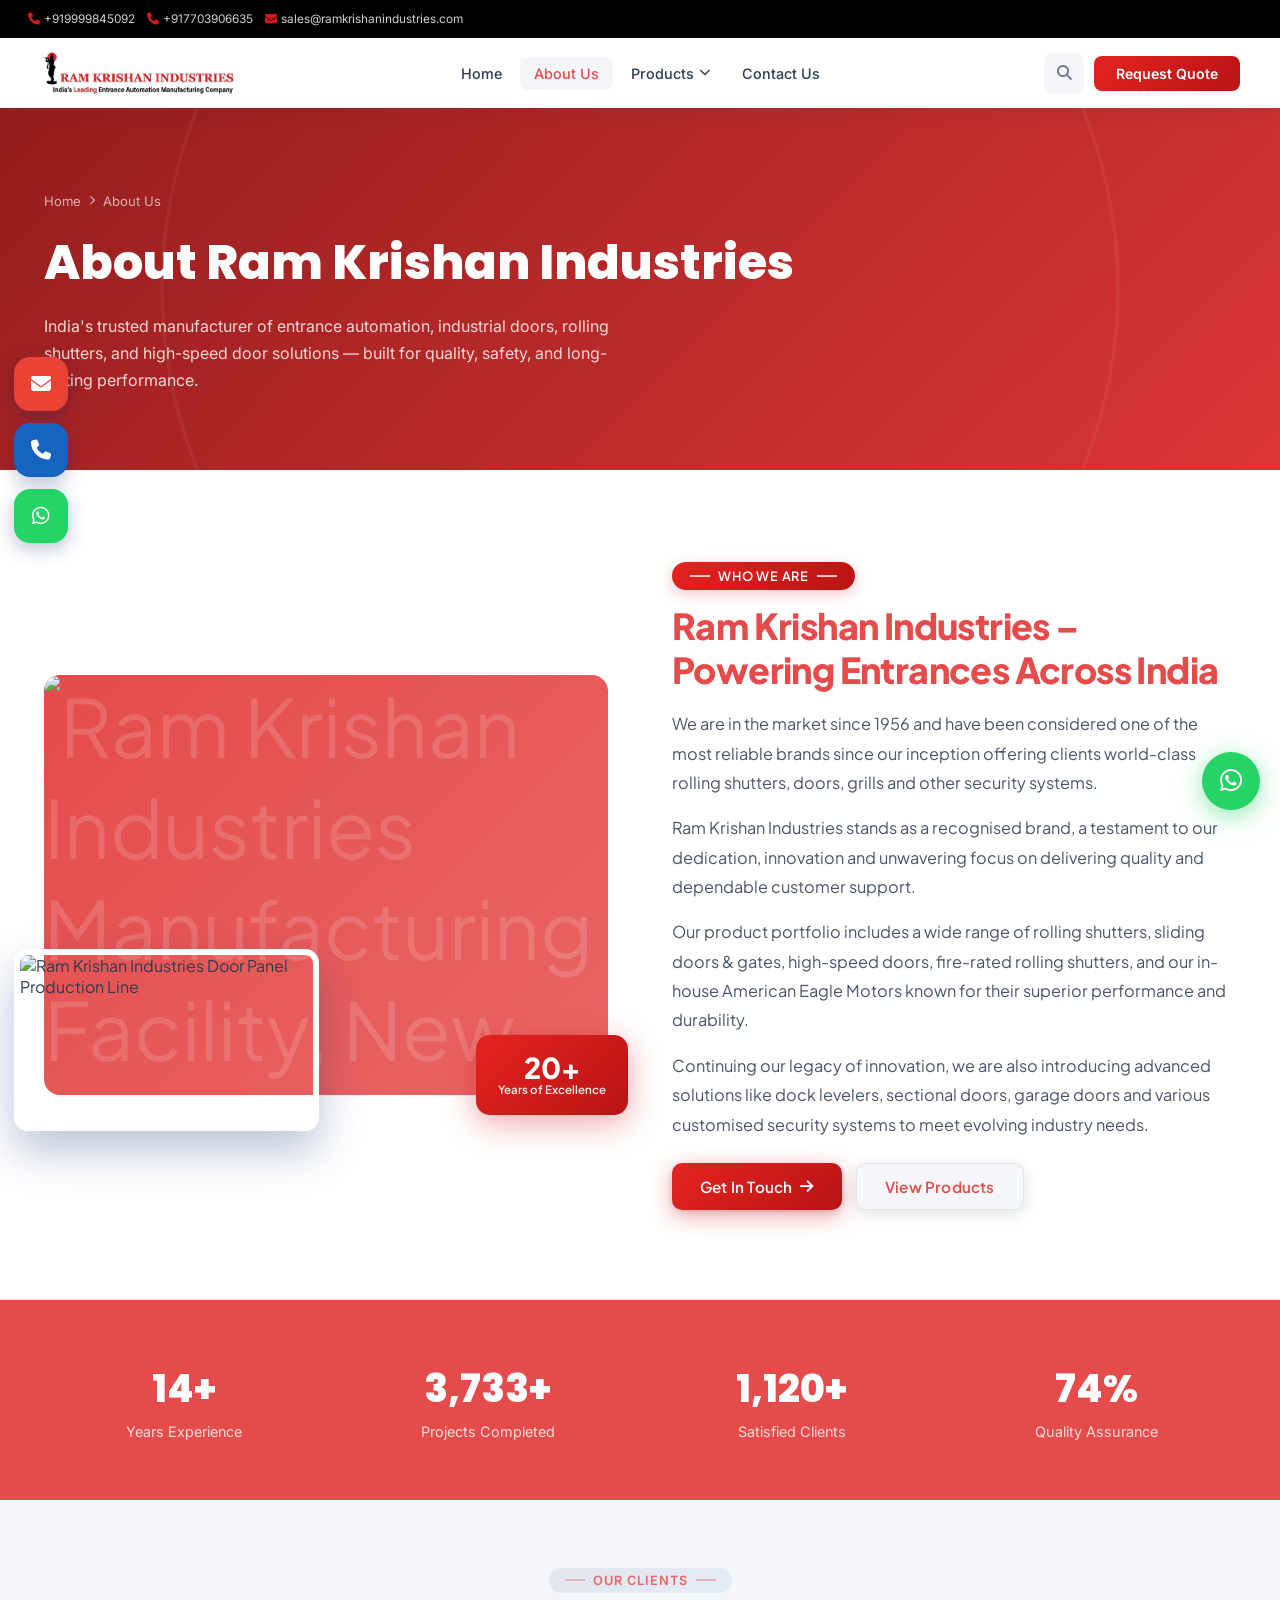
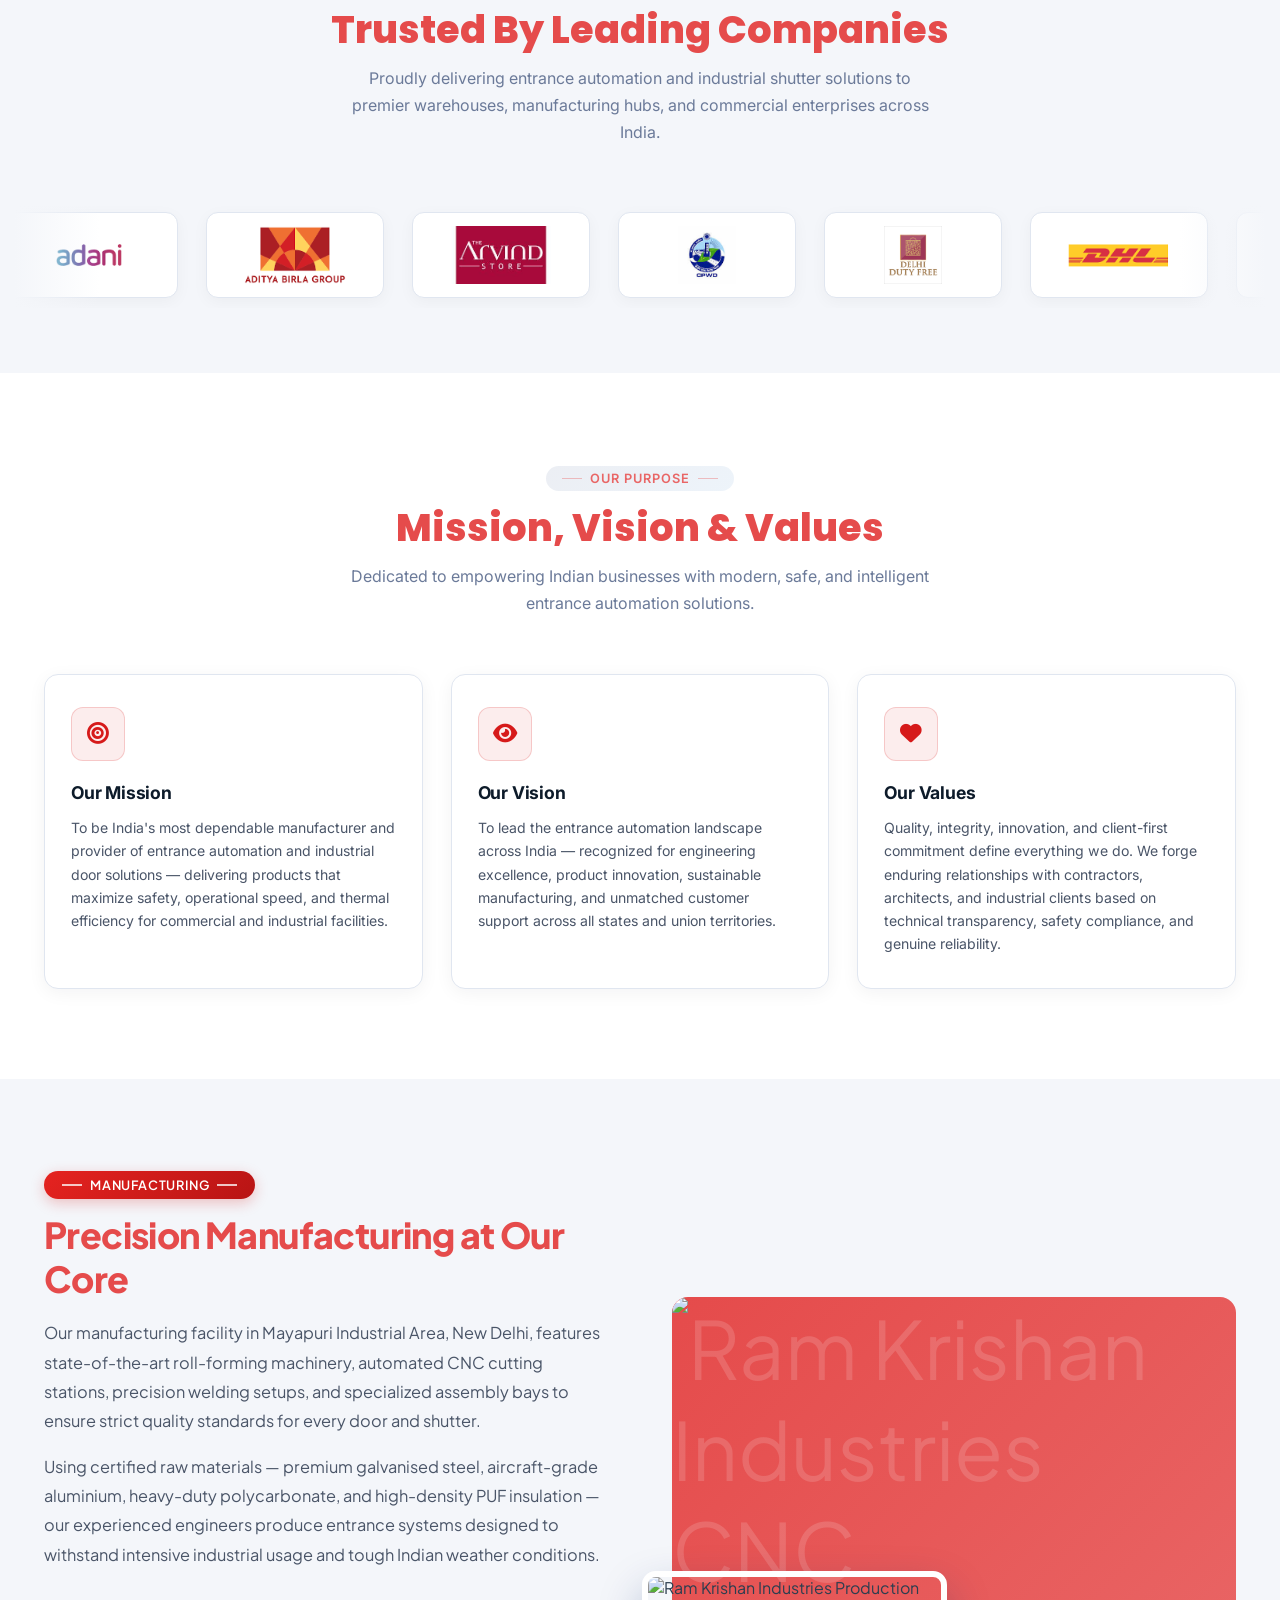
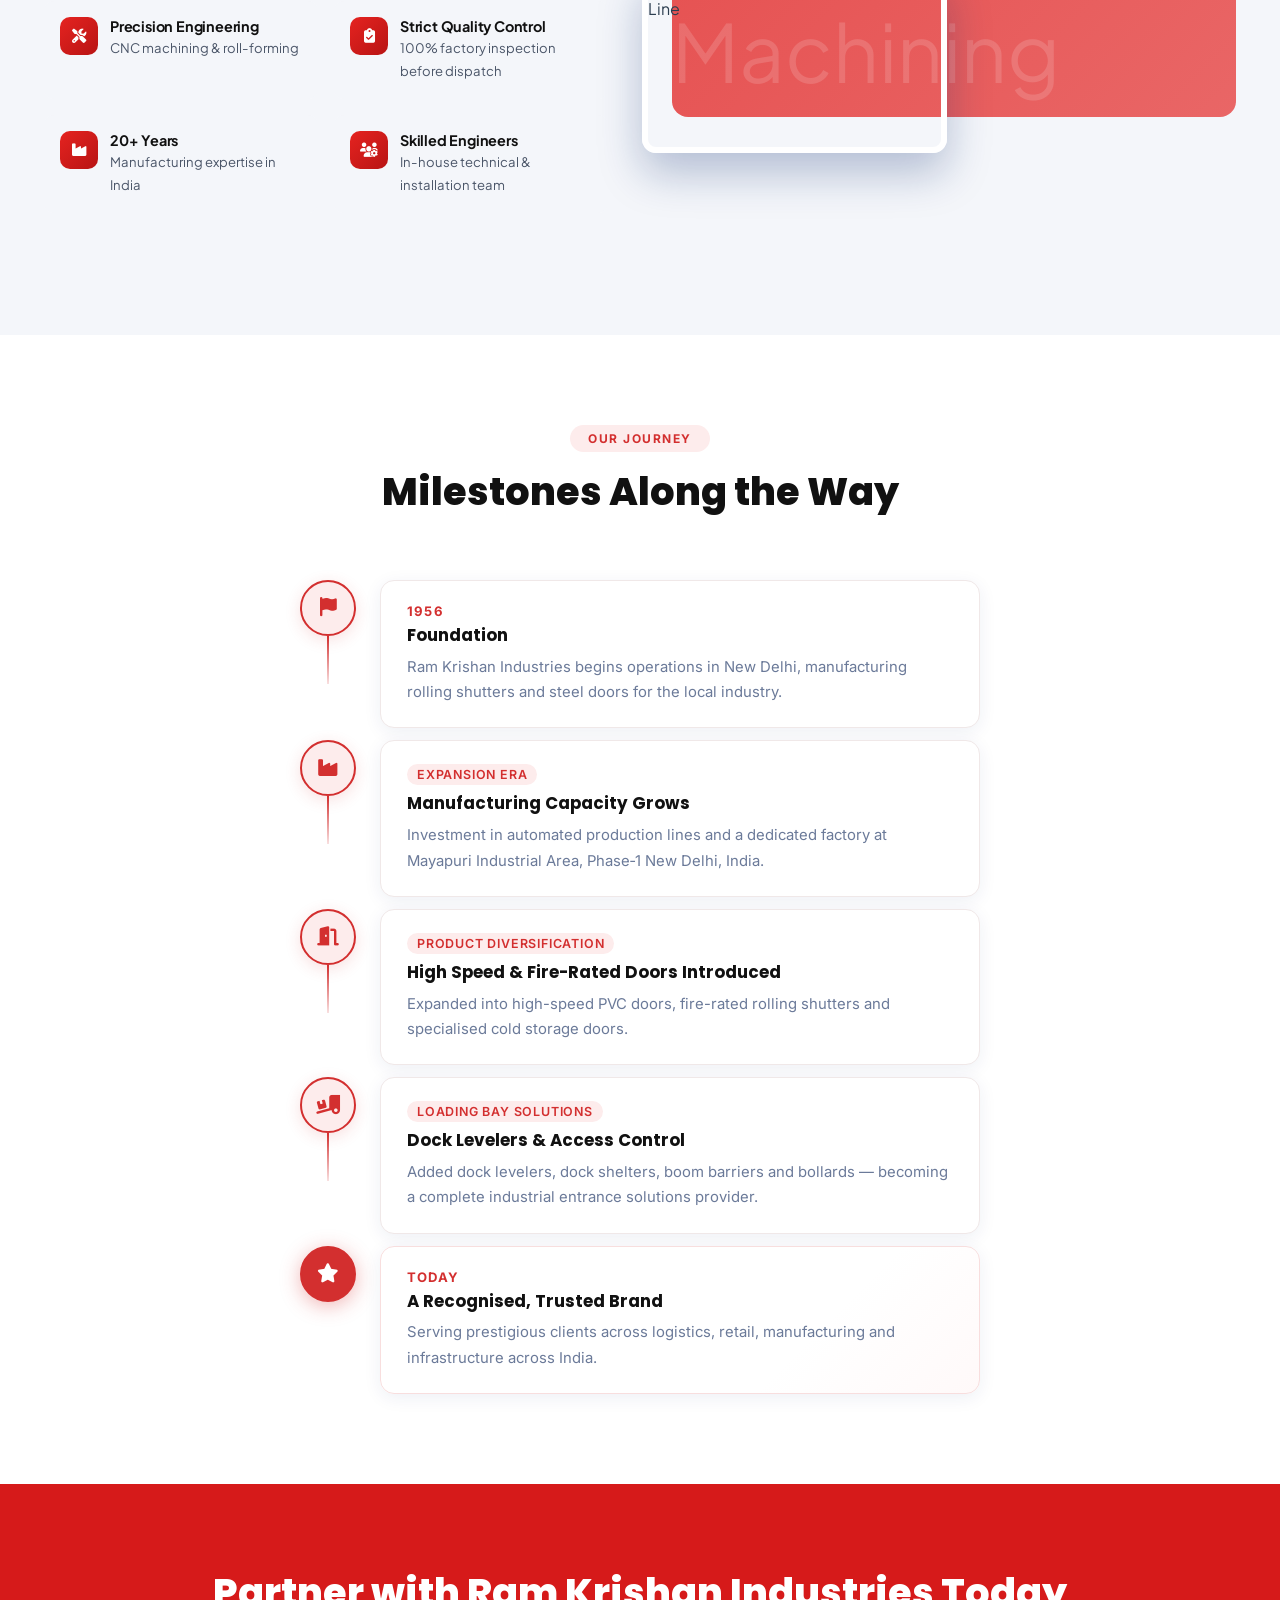
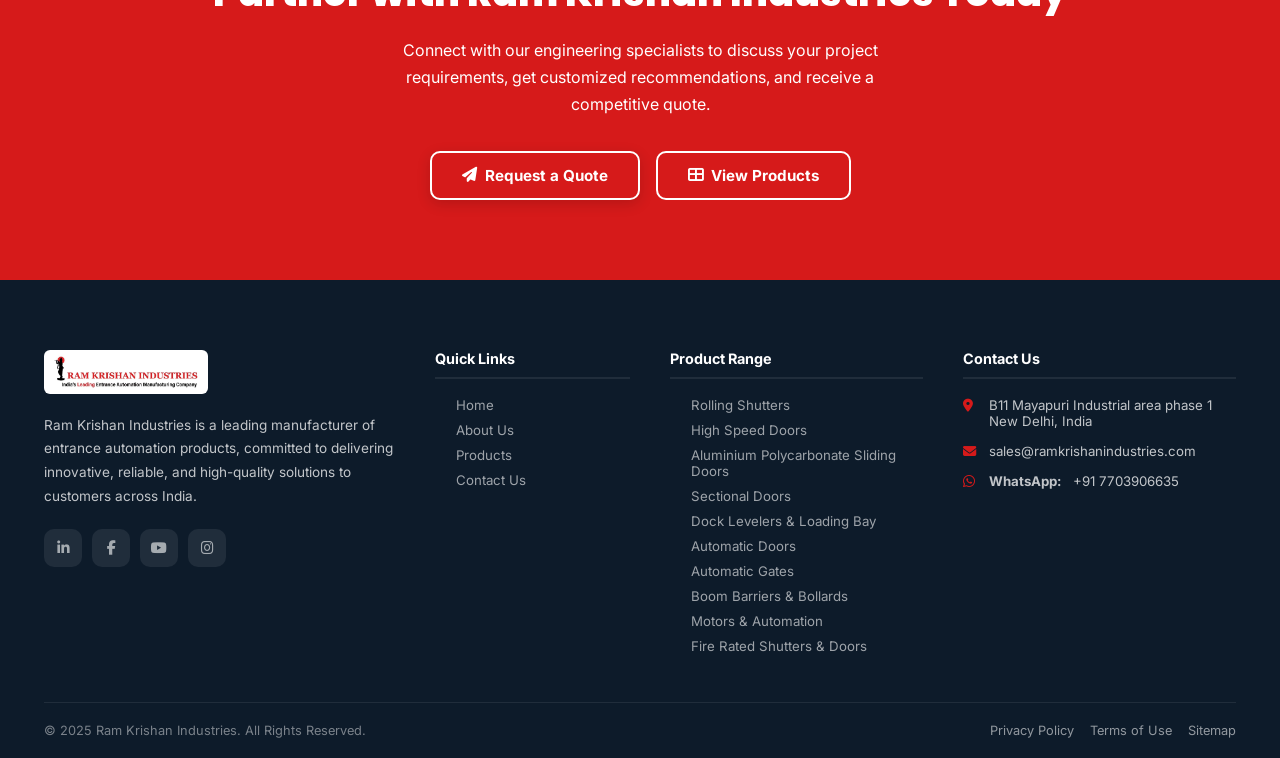
==== commit 73e8b110: "contact address Chnage" ====
--- a/about.html
+++ b/about.html
@@ -169,7 +169,7 @@
         <div class="about-stat-label" data-i18n="statProjects">Projects Completed</div>
       </div>
       <div class="reveal reveal-delay-2">
-        <div class="about-stat-num"><span data-target="500" data-suffix="+">500+</span></div>
+        <div class="about-stat-num"><span data-target="1500" data-suffix="+">1,500+</span></div>
         <div class="about-stat-label" data-i18n="statClients">Satisfied Clients</div>
       </div>
       <div class="reveal reveal-delay-3">
@@ -349,7 +349,7 @@
         <div class="journey-content">
           <div class="journey-era">Expansion Era</div>
           <h3 class="journey-title">Manufacturing Capacity Grows</h3>
-          <p class="journey-desc">Investment in automated production lines and a dedicated factory at Mayapuri Industrial Area, Phase&#8209;1.</p>
+          <p class="journey-desc">Investment in automated production lines and a dedicated factory at Mayapuri Industrial Area, Phase&#8209;1 New Delhi, India.</p>
         </div>
       </div>
 
@@ -453,7 +453,7 @@
       </div>
       <div class="footer-col">
         <h4 data-i18n="navContact">Contact Us</h4>
-        <div class="footer-contact-item"><i class="fas fa-map-marker-alt"></i><span>B11 Mayapuri Industrial area phase 1 India</span></div>
+        <div class="footer-contact-item"><i class="fas fa-map-marker-alt"></i><span>B11 Mayapuri Industrial area phase 1  New Delhi, India</span></div>
         <div class="footer-contact-item"><i class="fas fa-envelope"></i><a href="mailto:sales@ramkrishanindustries.com">sales@ramkrishanindustries.com</a></div>
         <div class="footer-contact-item"><i class="fab fa-whatsapp"></i><strong data-i18n="lblWhatsAppCard">WhatsApp:</strong> <a href="https://wa.me/917703906635" target="_blank" rel="noopener">+91 7703906635</a></div>
       </div>
--- a/css/style.css
+++ b/css/style.css
@@ -319,9 +319,9 @@
   position: absolute; inset: 0;
   background: linear-gradient(
     to right,
-    rgba(0,0,0,0.38) 0%,
-    rgba(0,0,0,0.22) 45%,
-    rgba(0,0,0,0.08) 100%
+    rgba(0,0,0,0.18) 0%,
+    rgba(0,0,0,0.10) 45%,
+    rgba(0,0,0,0.04) 100%
   );
   z-index: 1;
   pointer-events: none;
@@ -724,14 +724,25 @@
   position: relative;
   overflow: hidden;
   background: var(--light-gray);
+  display: flex;
+  align-items: center;
+  justify-content: center;
+  padding: 12px;
+  box-sizing: border-box;
 }
 .product-card-img img {
-  position: absolute; inset: 0;
-  width: 100%; height: 100%;
-  object-fit: cover;
-  transition: transform 0.6s cubic-bezier(0.4,0,0.2,1);
-}
-.product-card:hover .product-card-img img { transform: scale(1.08); }
+  width: 100%;
+  height: 100%;
+  max-width: 100%;
+  max-height: 100%;
+  object-fit: contain;
+  object-position: center;
+  display: block;
+  transition: transform 0.4s cubic-bezier(0.4, 0, 0.2, 1);
+}
+.product-card:hover .product-card-img img {
+  transform: scale(1.03);
+}
 .product-card-overlay {
   position: absolute; inset: 0;
   mix-blend-mode: multiply;
@@ -874,14 +885,22 @@
   max-width: 1200px;
   margin: 0 auto;
   display: grid;
-  grid-template-columns: 1.05fr 0.95fr;
+  grid-template-columns: 1fr;
   gap: 80px;
   align-items: center;
 }
 
+.about-rki__inner:has(.about-rki__panel) {
+  grid-template-columns: 1.05fr 0.95fr;
+}
+
 /* ---------- LEFT COLUMN ---------- */
 
 .about-rki__content {
+  max-width: 820px;
+}
+
+.about-rki__inner:has(.about-rki__panel) .about-rki__content {
   max-width: 560px;
 }
 
@@ -2788,7 +2807,11 @@
   .logo-marquee-item { width: 150px; height: 74px; padding: 12px 20px; }
   .logo-marquee-item img { max-width: 112px; max-height: 48px; }
 
-  .hero { height: auto; min-height: 0; padding: 48px 0 40px; flex-direction: column; align-items: stretch; }
+  /* Hero slider: keep a proper height so absolute-positioned slides are visible */
+  .hero { height: 56vw; min-height: 240px; max-height: 520px; padding: 0; flex-direction: column; align-items: stretch; }
+  .hero-slider { position: absolute; inset: 0; width: 100%; height: 100%; }
+  .hero-slide { position: absolute; inset: 0; width: 100%; height: 100%; }
+  .hero-slide-img { width: 100%; height: 100%; object-fit: cover; object-position: center; }
   .hero-overlay { position: absolute; }
   .hero-content { max-width: 100%; width: 100%; margin-bottom: 0; }
   .hero-content::before { inset: -40px -50px 112px -50px; }
@@ -2817,6 +2840,7 @@
   .mission-grid { grid-template-columns: 1fr; gap: 20px; }
   .about-stats-grid { grid-template-columns: repeat(2, 1fr); gap: 30px 20px; }
   .products-grid { grid-template-columns: repeat(auto-fill, minmax(200px, 1fr)); gap: 18px; }
+  .product-card-img { padding: 10px; }
   .product-card-img-icon { padding: 8px; }
   .news-list-card { grid-template-columns: 1fr; }
   .news-list-img { height: 200px; }
@@ -2883,8 +2907,8 @@
   .filter-bar { top: 64px; }
   .logo-img { height: 35px; max-width: 145px; }
 
-  body.home-page .hero { min-height: clamp(360px, 52vh, 430px); }
-  .hero { padding: 44px 0 36px; }
+  body.home-page .hero { height: 60vw; min-height: 220px; max-height: 420px; padding: 0; }
+  .hero { padding: 0; }
   .hero-content::before { inset: -24px -20px 112px -20px; }
   .hero h1 { font-size: 1.6rem; margin-bottom: 11px; }
 
@@ -2956,7 +2980,7 @@
   .lang-current img.lang-flag { width: 18px; height: 13px; }
   .lang-menu { min-width: 175px; }
 
-  .hero { padding: 40px 0 34px; }
+  .hero { padding: 0; height: 62vw; min-height: 200px; max-height: 380px; }
   .hero-badge { font-size: 0.7rem; padding: 5px 12px; }
   .hero h1 { font-size: 1.5rem; margin-bottom: 10px; }
   .hero p { font-size: 0.88rem; margin-bottom: 18px; }
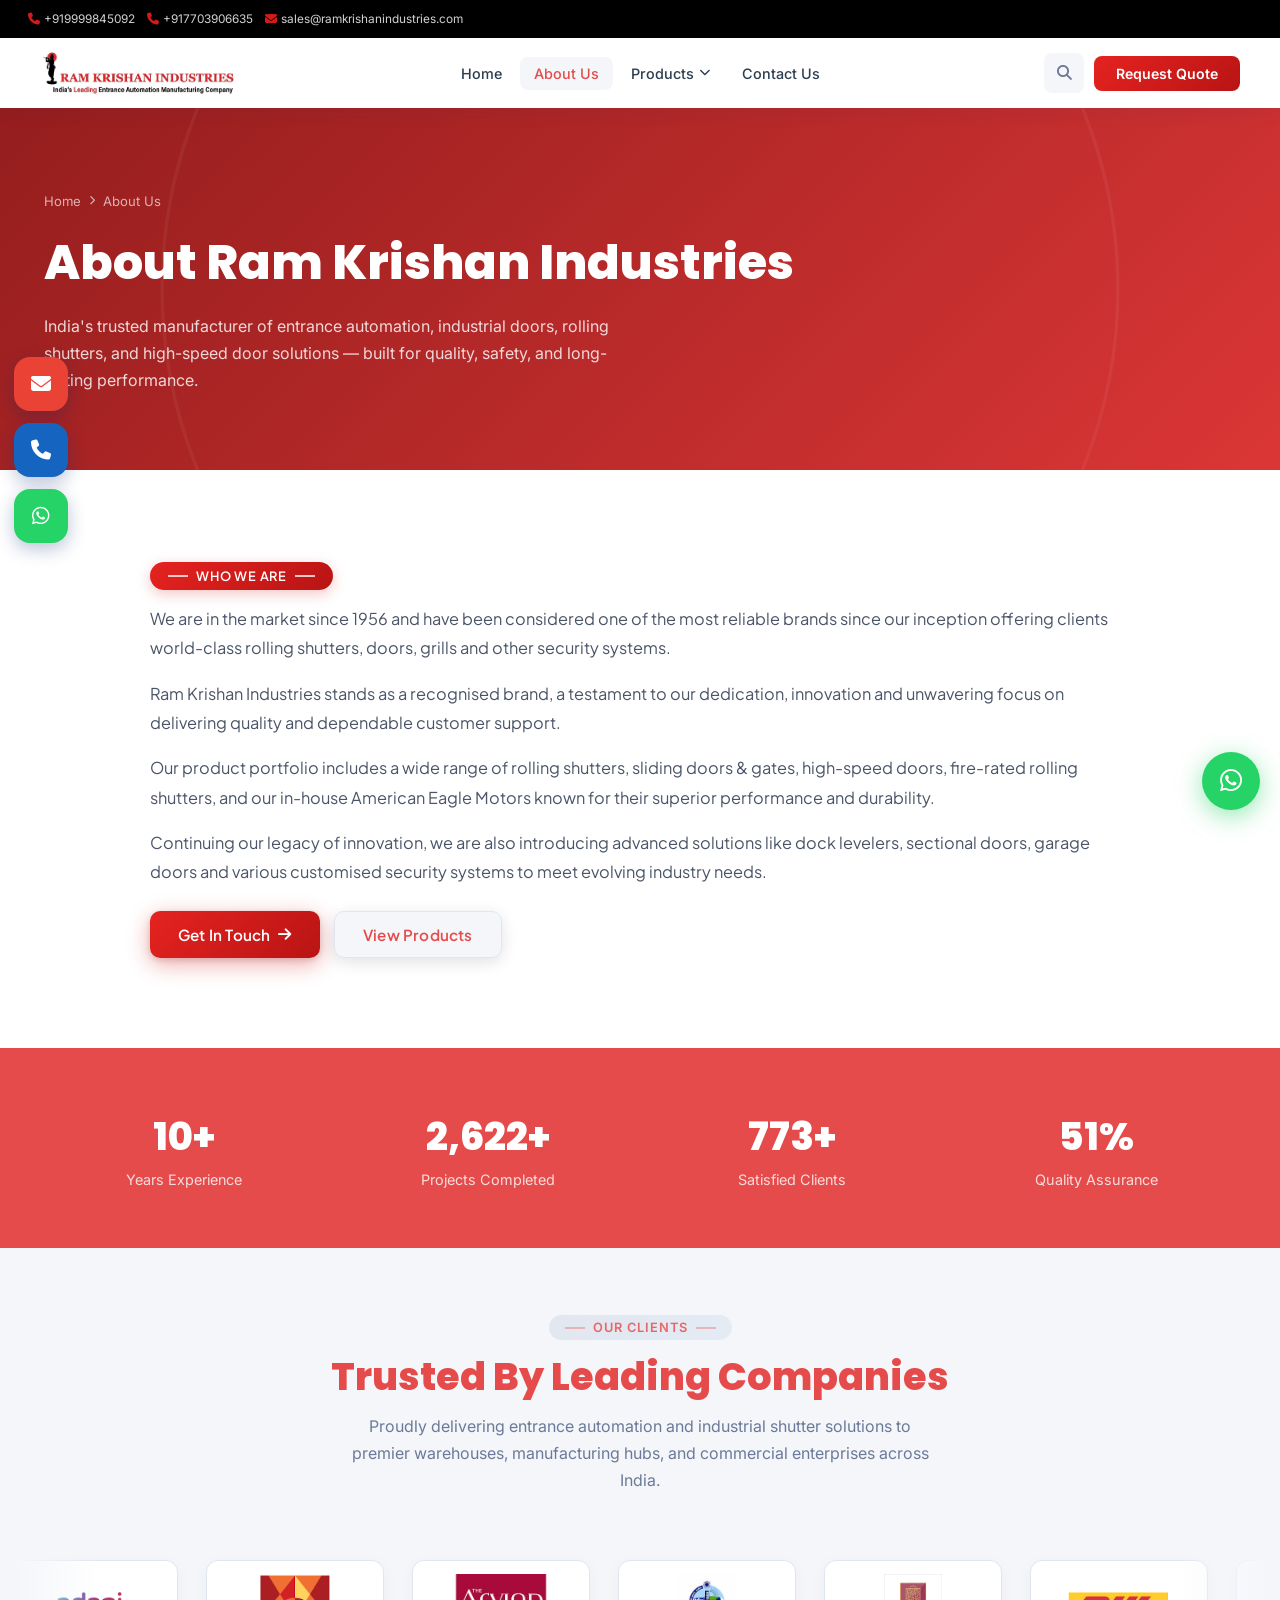
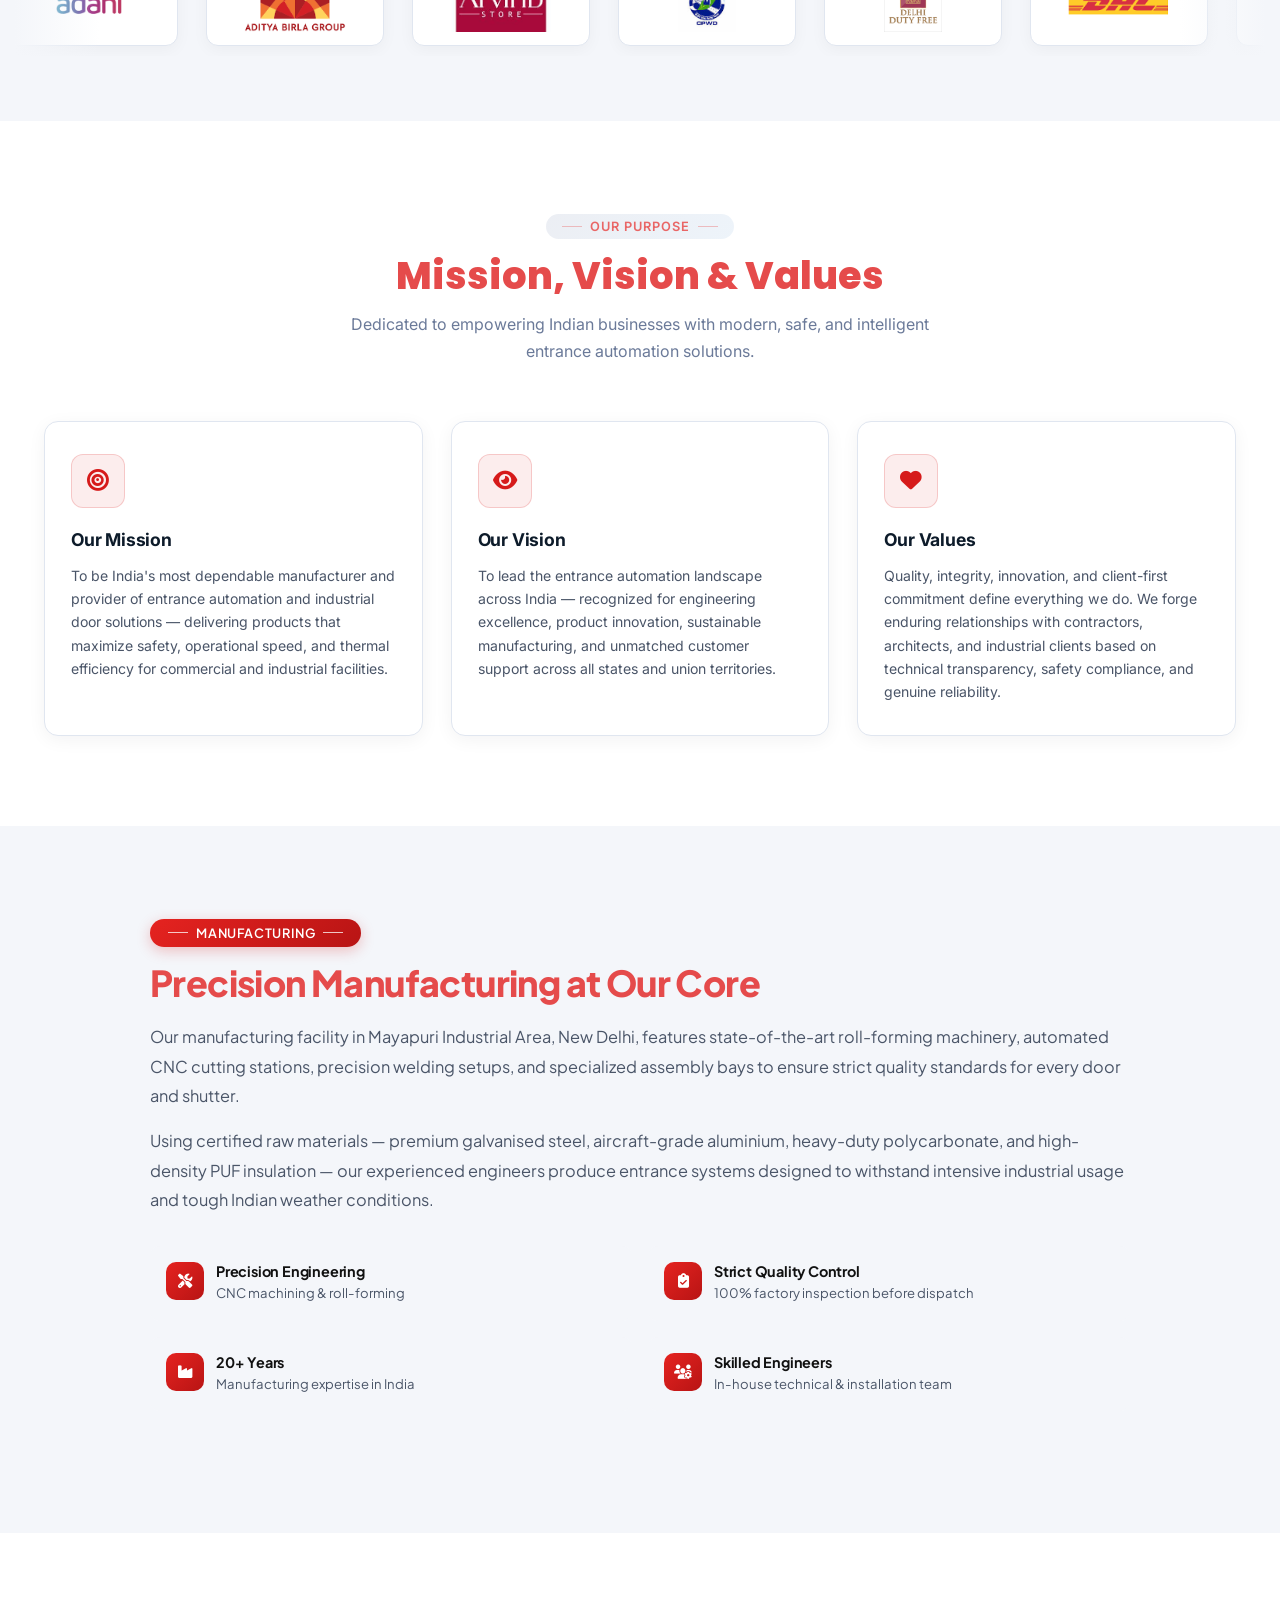
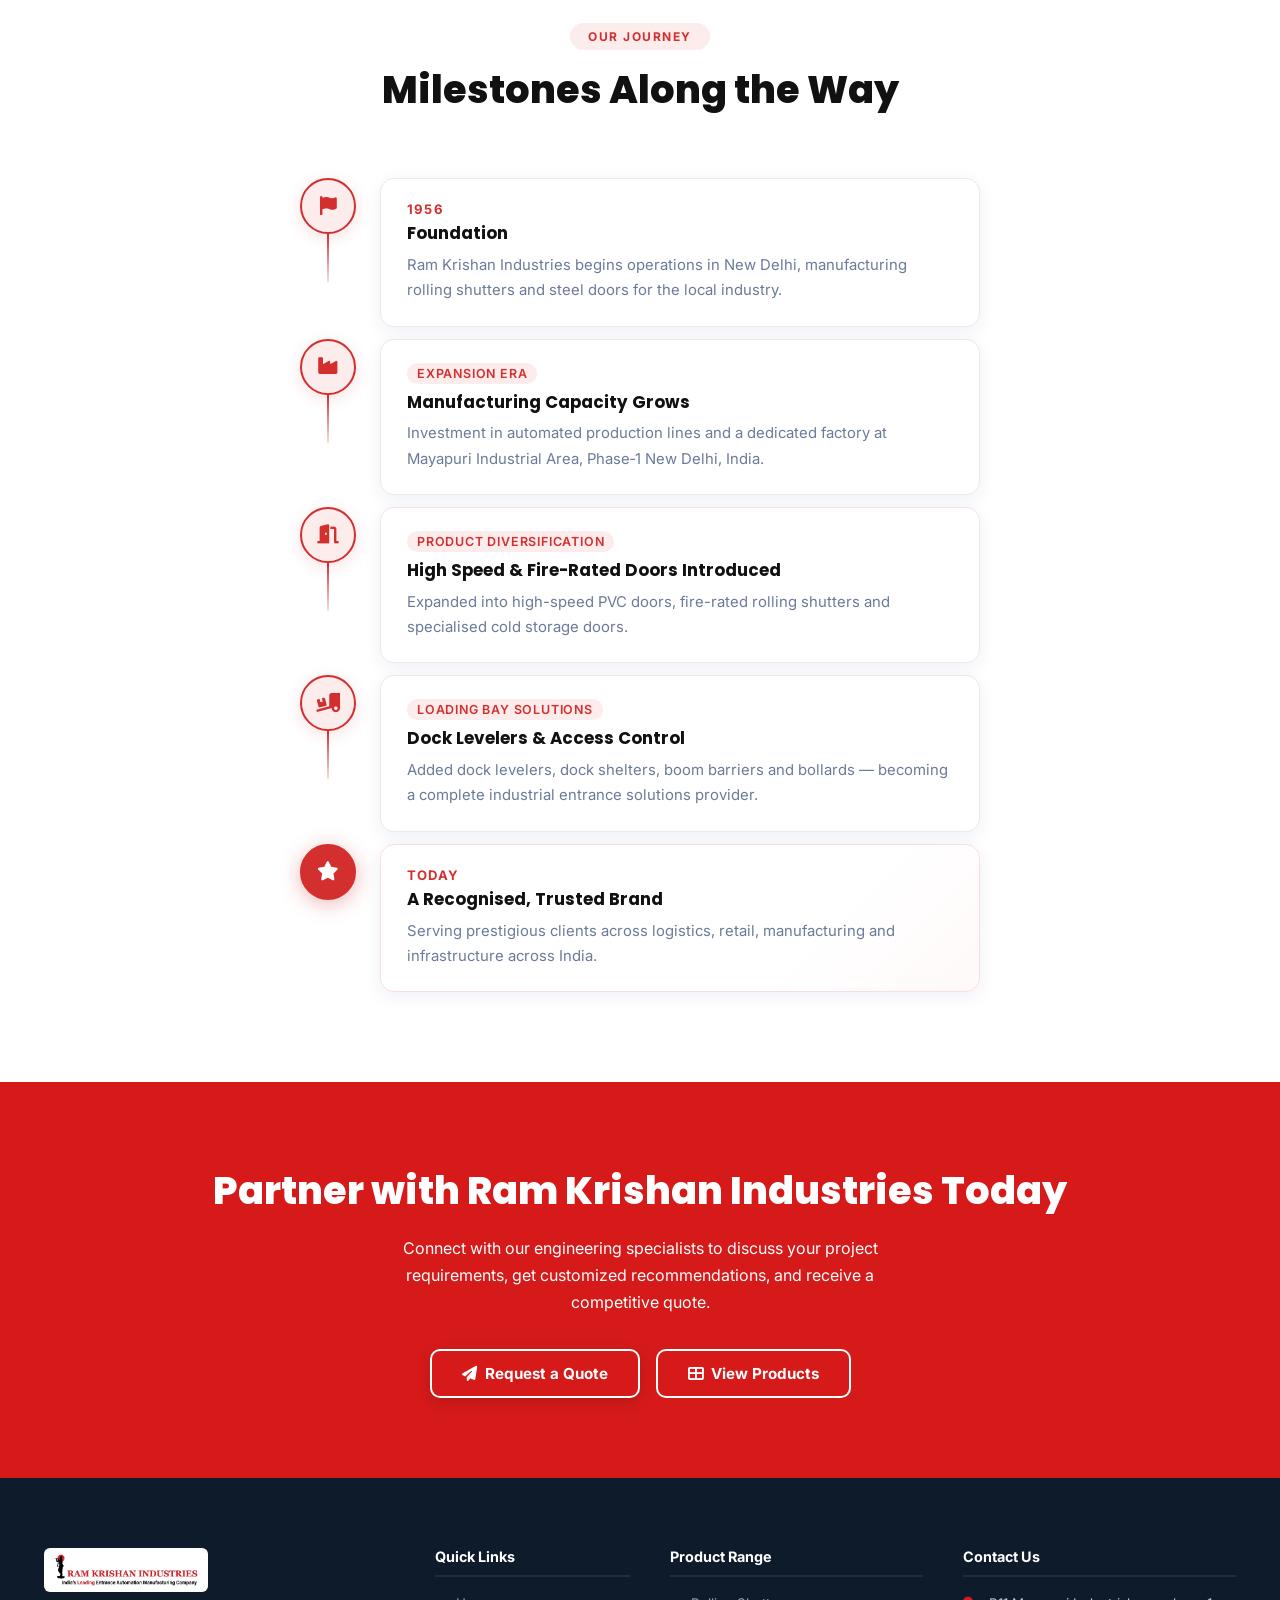
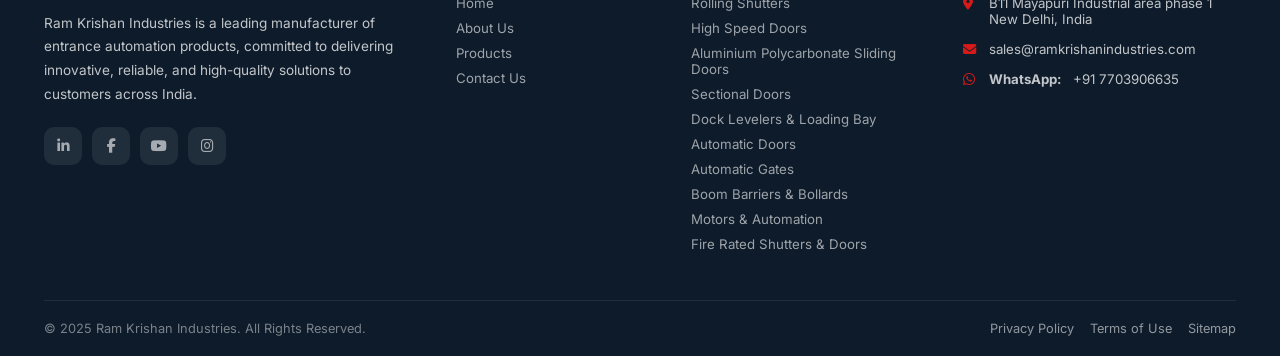
==== commit 155ca3c5: "SEO" ====
--- a/about.html
+++ b/about.html
@@ -1,9 +1,9 @@
-<!DOCTYPE html>
+﻿<!DOCTYPE html>
 <html lang="en">
 <head>
   <meta charset="UTF-8" />
   <meta name="viewport" content="width=device-width, initial-scale=1.0" />
-  <title>About Us | Ram Krishan Industries | Industrial Doors & Entrance Automation India</title>
+  <title>About Ram Krishan Industries | Industrial Door Manufacturer India</title>
   <meta name="description" content="Learn about Ram Krishan Industries — a leading manufacturer of entrance automation products, high-speed doors, rolling shutters & dock equipment in New Delhi, India." />
   <meta name="keywords" content="About Ram Krishan Industries, industrial door manufacturer India, entrance automation manufacturer Delhi, rolling shutter supplier, high speed doors India" />
   <meta name="robots" content="index, follow, max-image-preview:large" />
@@ -130,19 +130,8 @@
 <!-- COMPANY OVERVIEW -->
 <section class="section about-strip">
   <div class="container">
-    <div class="about-grid">
-      <div class="about-visual reveal">
-        <div class="about-img-main">
-          <img src="#" alt="Ram Krishan Industries Manufacturing Facility, New Delhi" loading="lazy" />
-        </div>
-        <div class="about-img-secondary">
-          <img src="#" alt="Ram Krishan Industries Door Panel Production Line" loading="lazy" />
-        </div>
-        <div class="about-badge-float"><h4>20+</h4><p data-i18n="aboutYearsExc">Years of Excellence</p></div>
-      </div>
-      <div class="about-text reveal reveal-delay-2">
+    <div class="about-text reveal">
         <div class="section-label" data-i18n="aboutSectionLabel">Who We Are</div>
-        <h2 data-i18n="aboutHeroHeading">Ram Krishan Industries – Powering Entrances Across India</h2>
         <p data-i18n="aboutStoryP1">We are in the market since 1956 and have been considered one of the most reliable brands since our inception offering clients world-class rolling shutters, doors, grills and other security systems.</p>
         <p data-i18n="aboutStoryP2">Ram Krishan Industries stands as a recognised brand, a testament to our dedication, innovation and unwavering focus on delivering quality and dependable customer support.</p>
         <p data-i18n="aboutStoryP3">Our product portfolio includes a wide range of rolling shutters, sliding doors & gates, high-speed doors, fire-rated rolling shutters, and our in-house American Eagle Motors known for their superior performance and durability.</p>
@@ -151,7 +140,6 @@
           <a href="contact.html" class="btn-primary"><span data-i18n="aboutGetInTouch">Get In Touch</span> <i class="fas fa-arrow-right"></i></a>
           <a href="products.html" class="btn-outline-white" style="color:var(--primary);border-color:var(--border);background:var(--light-gray)" data-i18n="aboutViewProductsBtn">View Products</a>
         </div>
-      </div>
     </div>
   </div>
 </section>
@@ -277,7 +265,7 @@
 <!-- MANUFACTURING -->
 <section class="section about-strip" style="background:var(--light-gray)">
   <div class="container">
-    <div class="about-grid" style="direction:ltr">
+    <div class="about-text-full">
       <div class="about-text reveal">
         <div class="section-label" data-i18n="manufacturingLabel">Manufacturing</div>
         <h2 data-i18n="manufacturingTitle">Precision Manufacturing at Our Core</h2>
@@ -302,14 +290,7 @@
           </div>
         </div>
       </div>
-      <div class="about-visual reveal reveal-delay-2">
-        <div class="about-img-main">
-          <img src="images/Advantages-img/imgi_67_CNC-Cutting.jpg" alt="Ram Krishan Industries CNC Machining" loading="lazy" />
-        </div>
-        <div class="about-img-secondary">
-          <img src="images/About-Img/imgi_67_Door-Panel-Production-Line.jpg" alt="Ram Krishan Industries Production Line" loading="lazy" />
-        </div>
-      </div>
+
     </div>
   </div>
 </section>
@@ -487,3 +468,9 @@
 <script src="js/main.js"></script>
 </body>
 </html>
+
+
+
+
+
+
--- a/css/style.css
+++ b/css/style.css
@@ -1207,6 +1207,14 @@
   color: #4a5568;
 }
 .about-strip .about-text {
+  max-width: 980px;
+  margin: 0 auto;
+}
+/* Full-width container used when visual/image column is removed */
+.about-text-full {
+  width: 100%;
+}
+.about-text-full .about-text {
   max-width: 980px;
   margin: 0 auto;
 }
